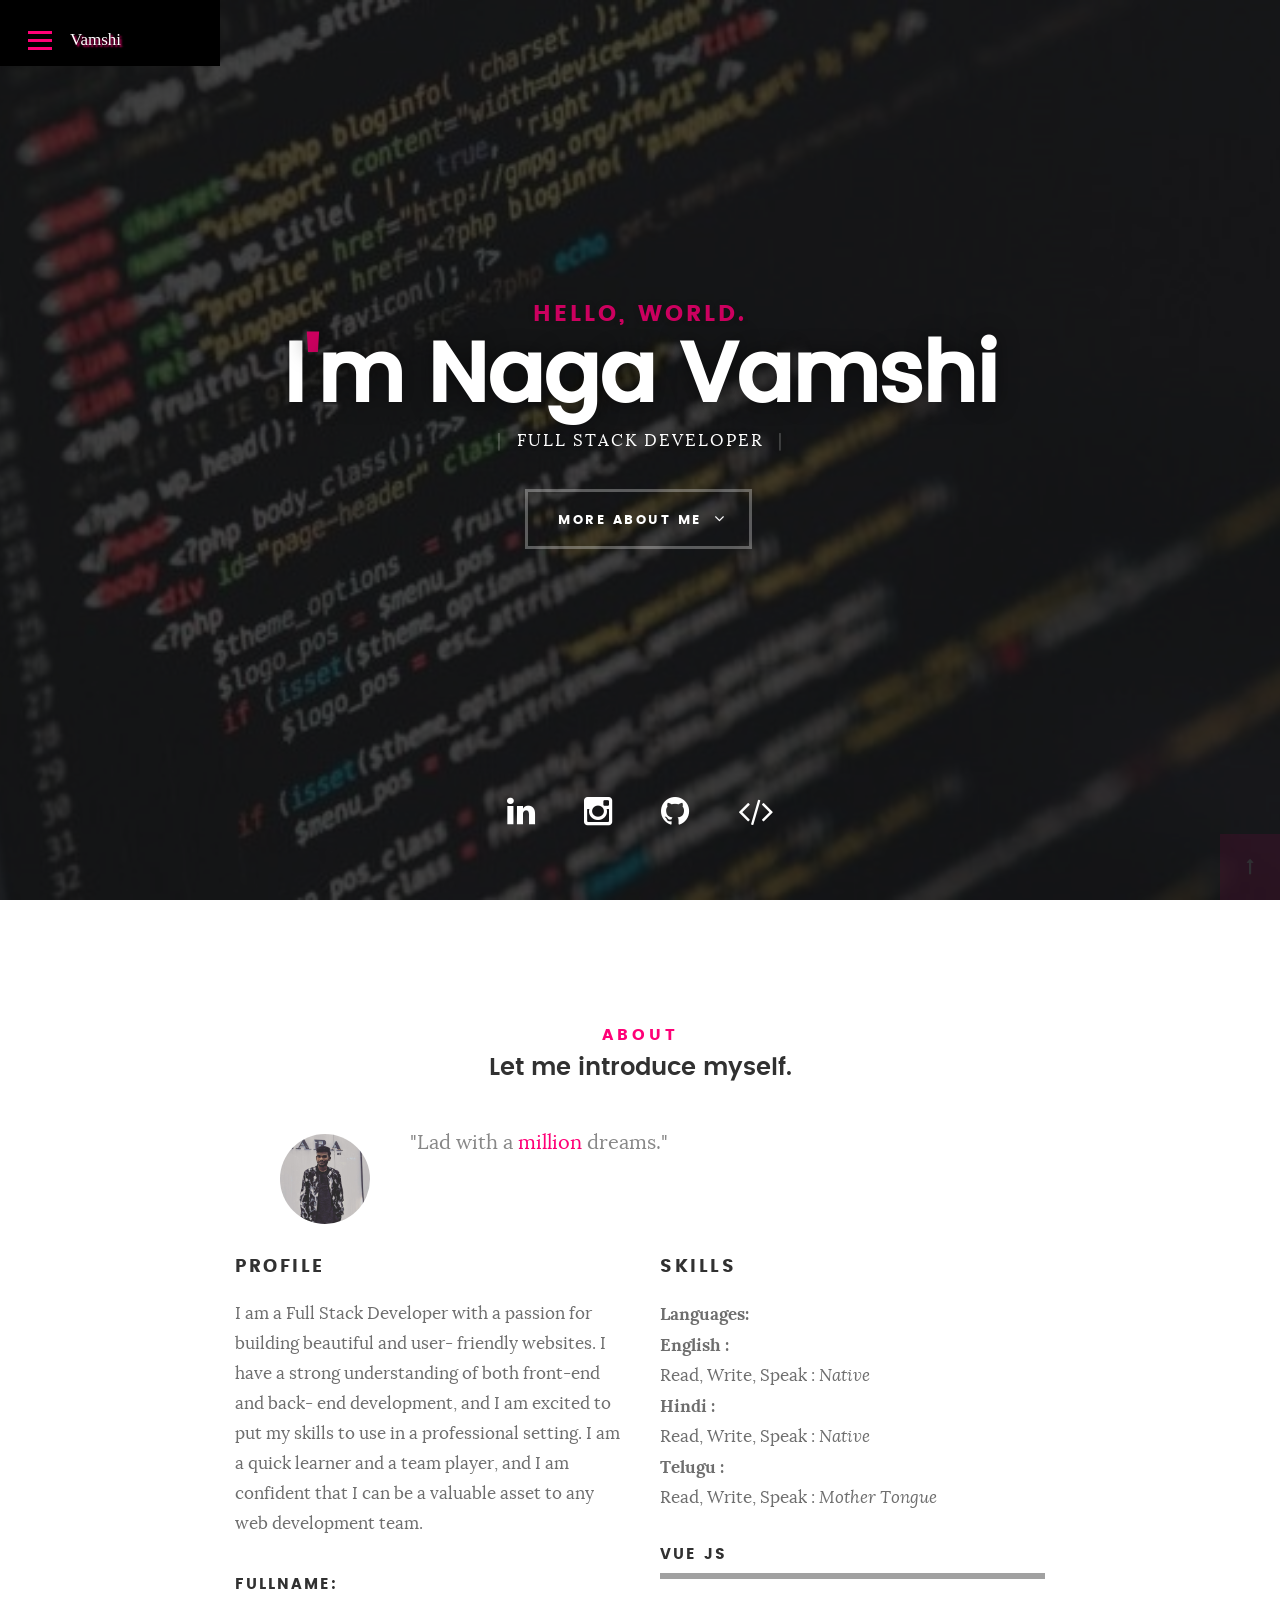
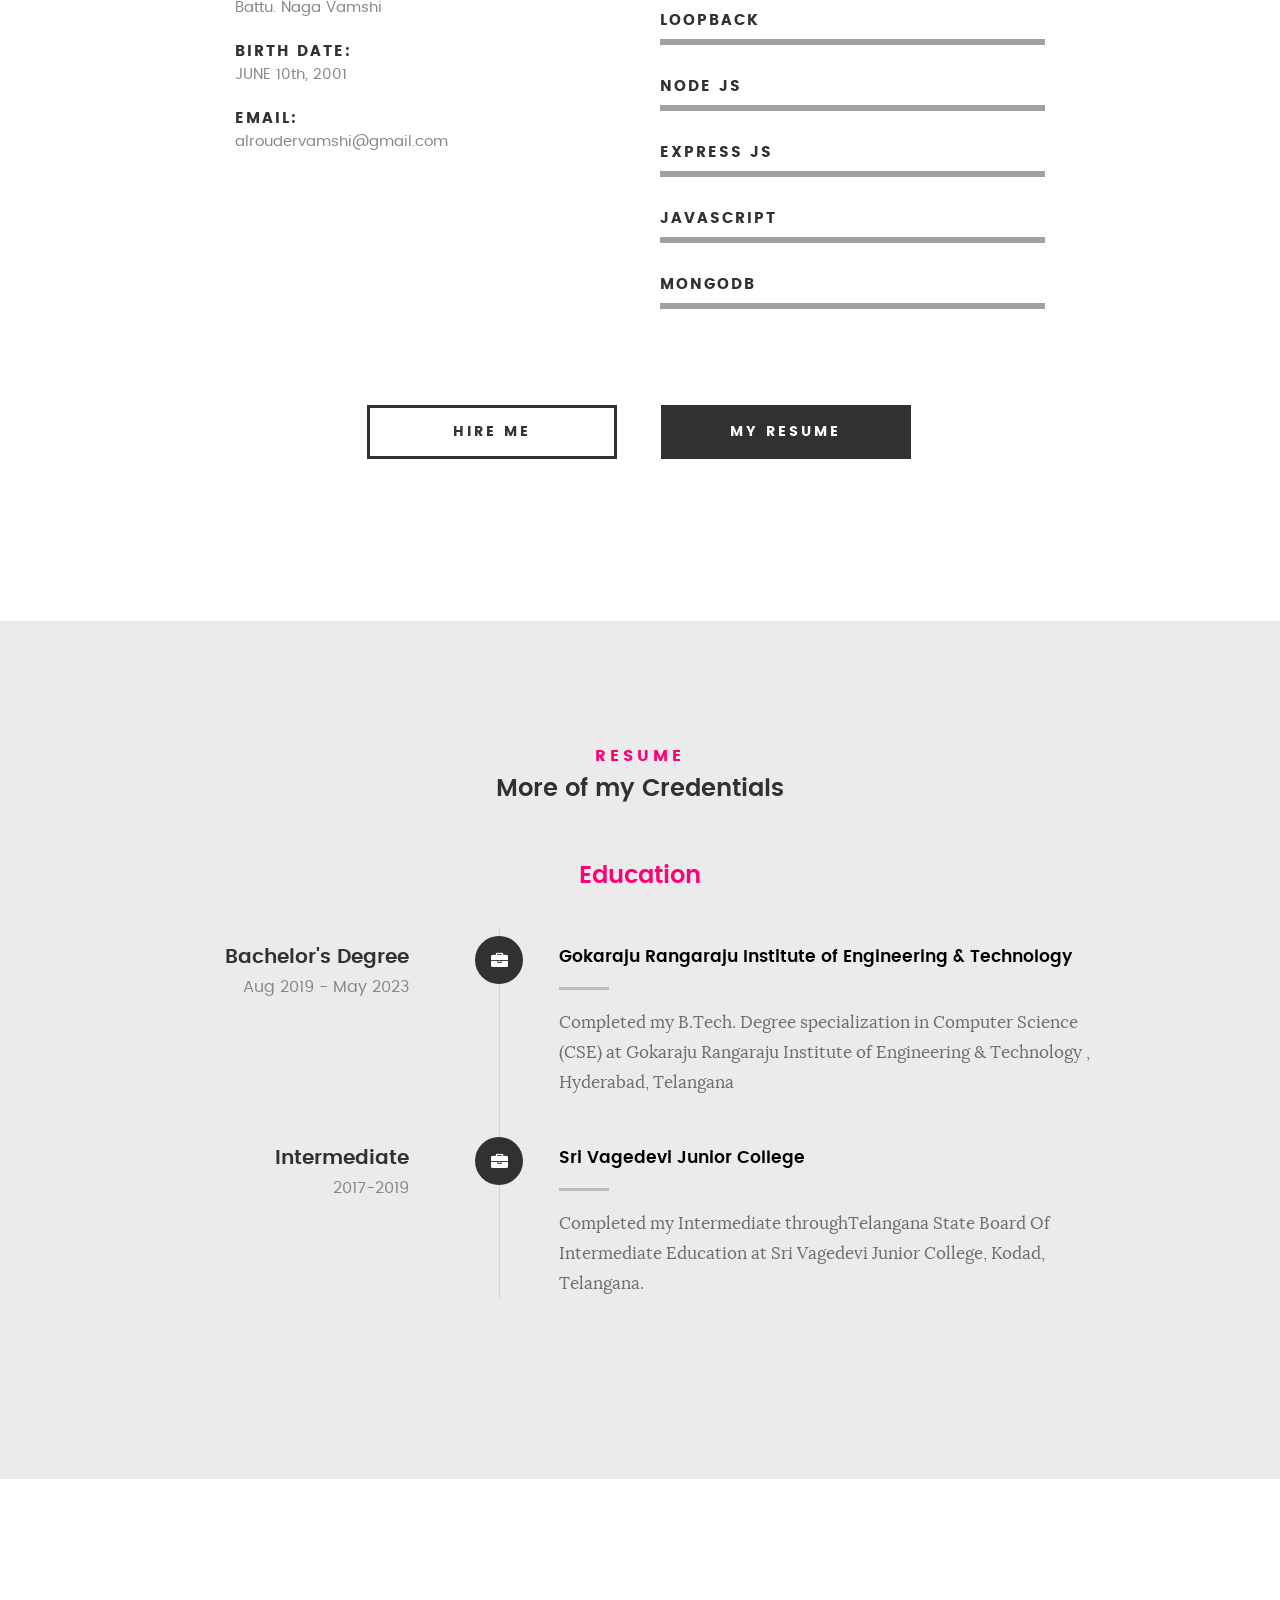
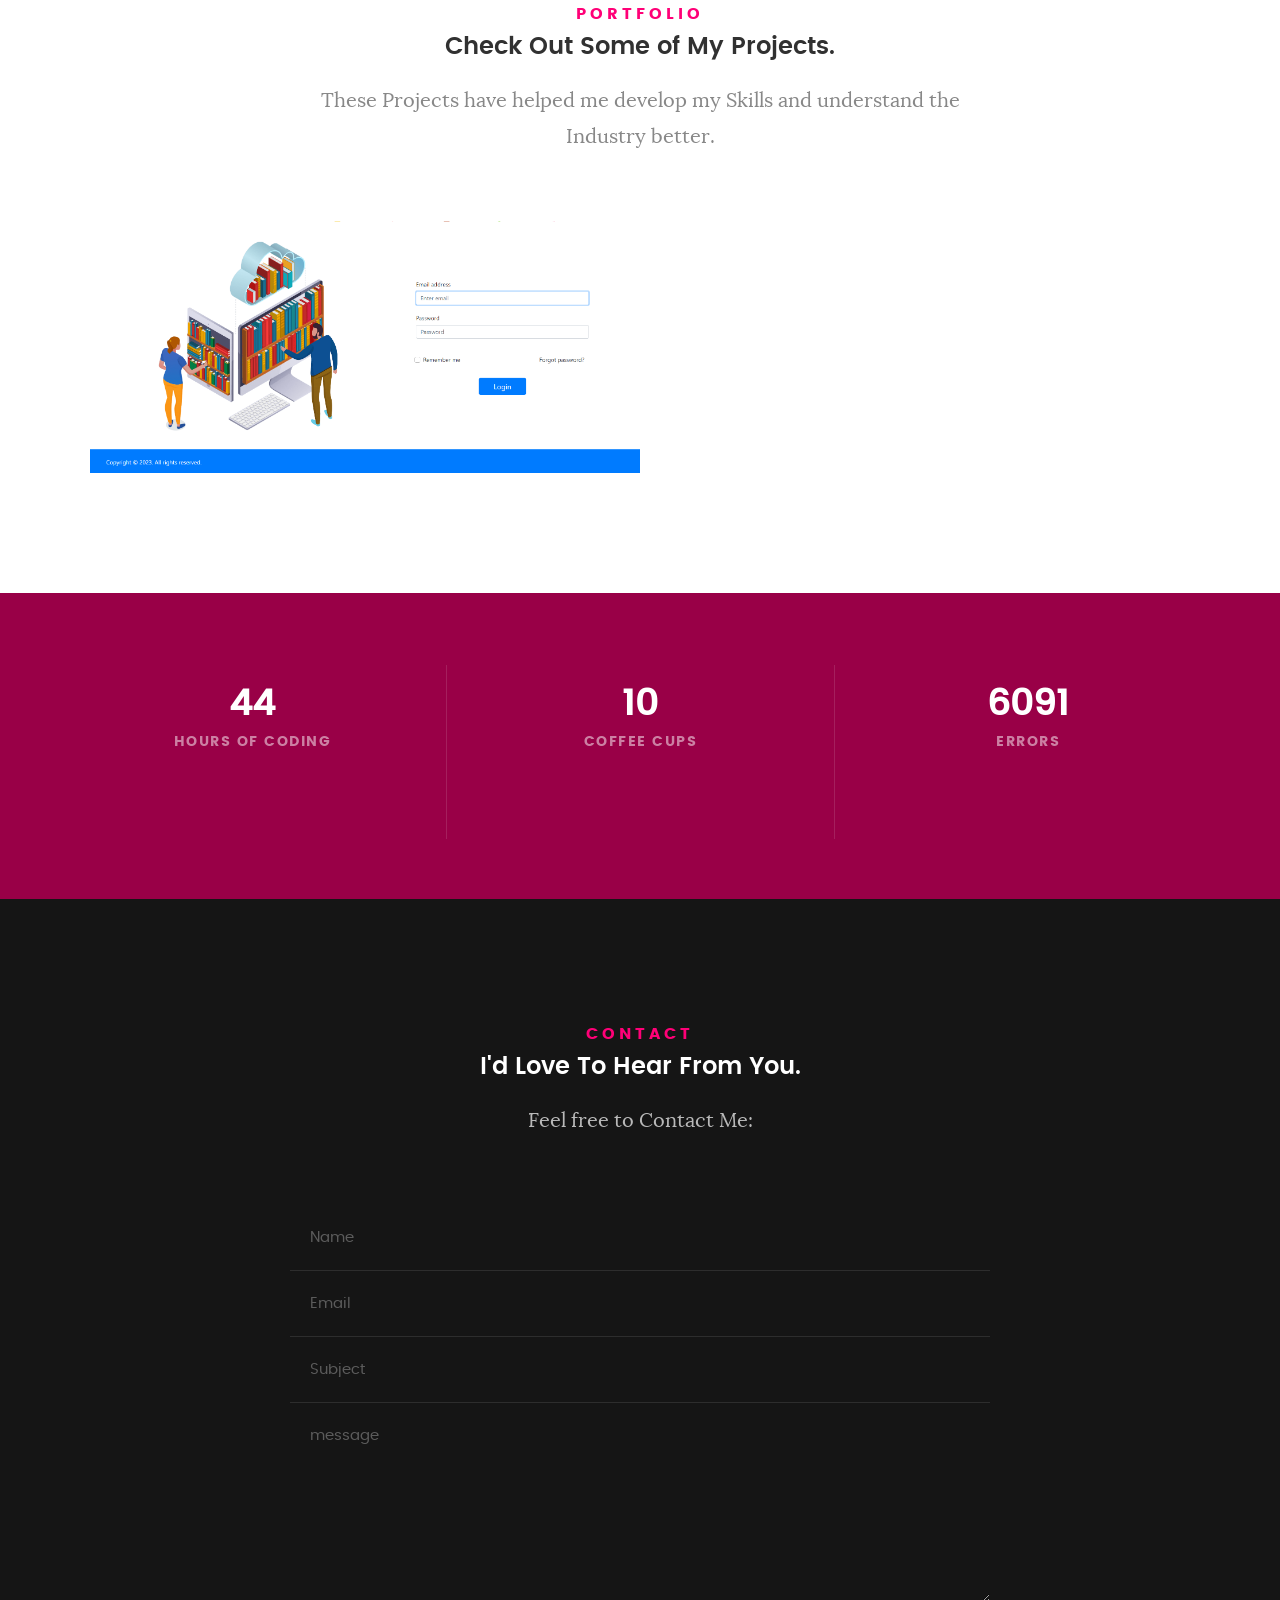
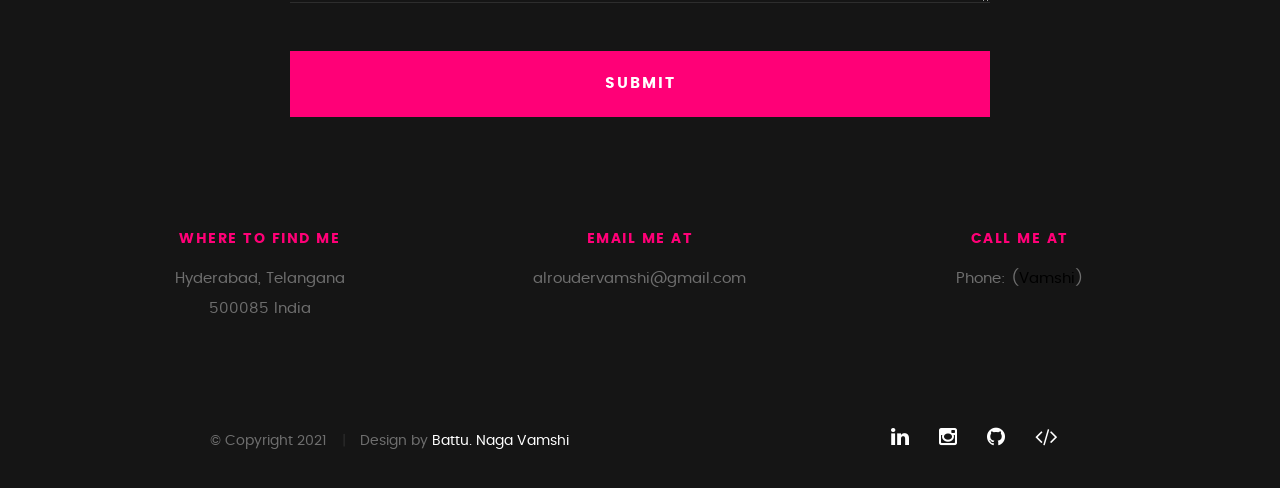
==== index.html @ 9d2646cb "My Profile" ====
<!DOCTYPE html> 
<!--[if IE 8 ]><html class="no-js oldie ie8" lang="en"> <![endif]-->
<!--[if IE 9 ]><html class="no-js oldie ie9" lang="en"> <![endif]-->
<!--[if (gte IE 9)|!(IE)]><!--><html class="no-js" lang="en"> <!--<![endif]-->
<head>
    <!--ADSENSE-->
<!--     <script data-ad-client="ca-pub-1642640364155791" async src="https://pagead2.googlesyndication.com/pagead/js/adsbygoogle.js"></script>
    <meta name="google-site-verification" content="02wm8dMp79FlxOu-QNCovzR5Sdqrn-DnoaZ7fzDLMpg" /> -->
   <!--- basic page needs
   ================================================== -->
   <meta charset="utf-8">
	<title>Naga Vamshi | Portfolio Website | Developer</title>
	<meta name="description" content="Naga Vamshi is a  fulll stack Developer">  
	<meta name="author" content="Battu. Naga Vamshi">

    <meta name="keywords" content="Naga Vamshi, Hyderabad, full stack developer, web developer"/>
    <meta name="subject" content="Naga Vamshi Portfolio">
    <meta name="copyright"content="Naga Vamshi">
    <meta name="language" content="EN">
    <meta name="robots" content="index, follow" />
    <meta name="revised" content="Sunday, 19 May 2024" />
    <meta name="abstract" content="Naga Vamshi">
    <meta name="topic" content="Naga Vamshi portfolio">
    <meta name="summary" content="This is Naga Vamshi's Portfolio Website who is a Full stack Developer">
    <meta name="Classification" content="Business">
    <meta name="author" content="Naga Vamshi, alroudervamshi@gmail.com">
    <meta name="designer" content="Naga Vamshi">
    <meta name="copyright" content="Naga Vamshi">
    <meta name="reply-to" content="alroudervamshi@gmail.com">
    <meta name="owner" content="Naga Vamshi">
    <meta name="url" content="https://NagaVamshi.github.io/Portfolio/">
    <meta name="identifier-URL" content="https://NagaVamshi.github.io/Portfolio/">
    <meta name="directory" content="submission">
    <meta name="category" content="Business | Portfolio">
    <meta name="coverage" content="Worldwide">
    <meta name="distribution" content="Global">
    <meta name="rating" content="General">
    <meta name="revisit-after" content="7 days">
    <meta http-equiv="Expires" content="0">

   <!-- mobile specific metas
   ================================================== -->
	<meta name="viewport" content="width=device-width, initial-scale=1, maximum-scale=1">

 	<!-- CSS
   ================================================== -->
   <link rel="stylesheet" href="css/base.css">  
   <link rel="stylesheet" href="css/main.css">
   <link rel="stylesheet" href="css/vendor.css">     

   <!-- script
   ================================================== -->   
	<script src="js/modernizr.js"></script>
	<script src="js/pace.min.js"></script>

    <!-- Global site tag (gtag.js) - Google Analytics -->
<!--     <script async src="https://www.googletagmanager.com/gtag/js?id=UA-153937526-1"></script> -->
    <script>
        window.dataLayer = window.dataLayer || [];
        function gtag(){dataLayer.push(arguments);}
        gtag('js', new Date());
        gtag('config', 'UA-153937526-1');
    </script>

   <!-- favicons ================================================== -->
	<link rel="icon" type="image/png" href="favicon.png">

</head>

<body id="top">

	<!-- header 
   ================================================== -->
   <header>   	
   	<div class="">

   		<div class="bar">
   			<a class="menu-toggle" href="#"><span>Menu</span></a>

	   		<div class="logo">
		         <a href="index.html"> Vamshi</a>
		      </div>		      

		   	<nav id="main-nav-wrap">
					<ul class="main-navigation">
						<li class="current"><a class="smoothscroll"  href="#intro" title="">Home</a></li>
						<li><a class="smoothscroll"  href="#about" title="">About</a></li>
						<li><a class="smoothscroll"  href="#resume" title="">Resume</a></li>
						<li><a class="smoothscroll"  href="#portfolio" title="">Portfolio</a></li>					
						<li><a class="smoothscroll"  href="#contact" title="">Contact</a></li>	
					</ul>
				</nav>    		
   		</div> <!-- /top-bar --> 
   		
   	</div> <!-- /row --> 		
   </header> <!-- /header -->

	<!-- intro section
   ================================================== -->
   <section id="intro">   

   	<div class="intro-overlay"></div>	

   	<div class="intro-content">
   		<div class="row">

   			<div class="col-twelve">

				   <h5>Hello, World.</h5>
					<h1>I<span style="color: #CC005F;">'</span>m Naga Vamshi<span style="color: #CC005F;"></span></h1>

                    <p class="intro-position">
                        <span>Full Stack Developer</span>
                    </p>
	   			<a class="button stroke smoothscroll" href="#about" title="">More About Me</a>

	   		</div>  
   			
   		</div>   		 		
   	</div> <!-- /intro-content --> 

        <ul class="intro-social">
            <li><a href="https://www.linkedin.com/in/naga-vamshi-battu-ba5304221"><i class="fa fa-linkedin"></i></a></li>
            <li><a href="https://www.instagram.com/allrounder_vamc10/"><i class="fa fa-instagram"></i></a></li>
            <li><a href="https://github.com/Nagavamshi10"><i class="fa fa-github"></i></a></li>
            <li><a href="https://www.codechef.com/users/nagavamshi1006"><i class="fa fa-code"></i></a></li>
        </ul> <!-- /intro-social -->      	

   </section> <!-- /intro -->


   <!-- about section
   ================================================== -->
   <section id="about">

   	<div class="row section-intro">
   		<div class="col-twelve">
   			<h5>About</h5>
   			<h2>Let me introduce myself.</h2>

   			<div class="intro-info">

   				<img src="images/profile-pic.jpg" alt="Naga Vamshi Picture">

   				<p class="lead">"Lad with a <font color="#FF0077">million</font> dreams."</p>
   			</div>   			

   		</div>   		
   	</div> <!-- /section-intro -->

   	<div class="row about-content">

   		<div class="col-six tab-full">

   			<h3>Profile</h3>
                <p>I am a Full Stack Developer with a passion for building beautiful and user- friendly websites. I have a strong understanding of both front-end and back- end development, and I am excited to put my skills to use in a professional setting. I am a quick learner and a team player, and I am confident that I can be a valuable asset to any web development team.</p>

   			<ul class="info-list">
   				<li>
   					<strong>Fullname:</strong>
   					<span>Battu. Naga Vamshi</span>
   				</li>
   				<li>
   					<strong>Birth Date:</strong>
   					<span>JUNE 10th, 2001</span>
   				</li>
                    <li>
                        <strong>Email:</strong>
                        <span>alroudervamshi@gmail.com</span>
                    </li>

   			</ul> <!-- /info-list -->

   		</div>

   		<div class="col-six tab-full">

   			<h3>Skills</h3>
                <p>
                    <strong>Languages:</strong><br />
                    <b>English :</b><br /> Read, Write, Speak : <i>Native</i><br />
                    <b>Hindi :</b><br /> Read, Write, Speak : <i>Native</i><br />
                    <b>Telugu :</b><br /> Read, Write, Speak : <i>Mother Tongue</i><br />
                </p>


                <ul class="skill-bars">
                    <li>
<!--                         <div class="progress percent95"><span>95%</span></div> -->
                        <strong>Vue JS</strong>
                    </li>
                    <li>
<!--                         <div class="progress percent90"><span>90%</span></div> -->
                        <strong>LoopBack</strong>
                    </li>
                    <li>
<!--                         <div class="progress percent85"><span>90%</span></div> -->
                        <strong>Node Js</strong>
                    </li>
                    <li>
<!--                         <div class="progress percent75"><span>75%</span></div> -->
                        <strong>Express JS </strong>
                    </li>
		    <li>
<!--                         <div class="progress percent75"><span>75%</span></div> -->
                        <strong>JavaScript</strong>
                    </li>
					<li>
						<!--                         <div class="progress percent95"><span>95%</span></div> -->
												<strong>MongoDB</strong>
											</li>

                </ul> <!-- /skill-bars -->		

   		</div>

   	</div>

   	<div class="row button-section">
   		<div class="col-twelve">
   			<a href="#contact" title="Hire Me" class="button stroke smoothscroll">Hire Me</a>
   			<a href="RESUME EMPLOYEE.pdf" title="MY Resume" class="button button-primary">MY Resume</a>
   		</div>   		
   	</div>

   </section> <!-- /process-->    


   <!-- resume Section
   ================================================== -->
	<section id="resume" class="grey-section">

		<div class="row section-intro">
   		<div class="col-twelve">

   			<h5>Resume</h5>
            <h2>More of my Credentials</h2>
   		</div>   		
   	</div>

   	<div class="row resume-timeline">

   		<div class="col-twelve resume-header">

   			<h2>Education</h2>

   		</div> <!-- /resume-header -->

   		<div class="col-twelve">

   			<div class="timeline-wrap">

	   			<div class="timeline-block">

	   				<div class="timeline-ico">
	   					<i class="fa fa-briefcase"></i>
	   				</div>

	   				<div class="timeline-header">
	   					<h3>Bachelor's Degree</h3>
	   					<p>Aug 2019 - May 2023</p>
	   				</div>

	   				<div class="timeline-content">
	   					<h4><a href="https://kjsce.somaiya.edu/">Gokaraju Rangaraju Institute of Engineering & Technology</a></h4>
	   					<p>Completed my  B.Tech. Degree specialization in Computer Science (CSE) at Gokaraju Rangaraju Institute of Engineering & Technology , Hyderabad, Telangana</p>
	   				</div>

	   			</div> <!-- /timeline-block -->
                
                
	   			<div class="timeline-block">

	   				<div class="timeline-ico">
	   					<i class="fa fa-briefcase"></i>
	   				</div>

	   				<div class="timeline-header">
	   					<h3>Intermediate</h3>
	   					<p>2017-2019</p>
	   				</div>

	   				<div class="timeline-content">
	   					<h4><a href="https://bit.ly/346hi4s">Sri Vagedevi Junior College</a></h4>
	   					<p>Completed my Intermediate throughTelangana State Board Of Intermediate Education at Sri Vagedevi Junior College, Kodad, Telangana.</p>
	   				</div>

	   			</div> <!-- /timeline-block -->

   			</div> <!-- /timeline-wrap -->   			

   		</div> <!-- /col-twelve -->
   		
   	</div> <!-- /resume-timeline -->
		
	</section> <!-- /features -->


	<!-- Portfolio Section
   ================================================== -->
	<section id="portfolio">

		<div class="row section-intro">
   		<div class="col-twelve">

   			<h5>Portfolio</h5>
   			<h2>Check Out Some of My Projects.</h2>

   			<p class="lead">These Projects have helped me develop my Skills and understand the Industry better.</p>

   		</div>   		
   	</div> <!-- /section-intro--> 

   	<div class="row portfolio-content">

   		<div class="col-twelve">

   			<!-- portfolio-wrapper -->
	         <div id="folio-wrapper" class="block-1-2 block-mob-full stack">

	            <div class="bgrid folio-item">
	               <div class="item-wrap">
	               	<img src="images/portfolio/library.png" alt="Library">
	                  <a href="#modal-02" class="overlay">                  	                 
	                     <div class="folio-item-table">
	                     	<div class="folio-item-cell">
	                     		<h3 class="folio-title">Libaray management</h3>	     					    
                                <span class="folio-types">
                                    library management system
                                </span>		     		
                            </div>  	                      	
	                     </div>                    
	                  </a>
	               </div>
	        	</div>      
                <div id="modal-02" class="popup-modal slider mfp-hide">	

				     	<div class="media">
				     		<img src="images/portfolio/modals/library.png" alt="Snake Game" />
				     	</div>      	

					   <div class="description-box">
					      <h4>library Maanagement system</h4>		      
					      <p>Using Vue.js And LoopBack</p>

					      <div class="categories">Full Stack Development</div>			               
					   </div>

			         <div class="link-box">
			            <a href="https://github.com/Nagavamshi2001/Library">Github</a>
					      <a href="#" class="popup-modal-dismiss">Close</a>
			         </div>		      

                </div> <!-- /modal-02 -->

	         </div> <!-- /portfolio-wrapper --> 

   		</div>  <!-- /twelve -->   

   	</div> <!-- /portfolio-content --> 
		
	</section> <!-- /portfolio --> 
	<section id="stats" class="count-up">

		<div class="row">
			<div class="col-twelve">

				<div class="block-1-3 block-s-1-3 block-tab-1-2 block-mob-full stats-list">

					
					<div class="bgrid stat">

						<div class="icon-part">
							<i class="icon-clock"></i>
						</div>

						<h3 class="stat-count">
							720
						</h3>

						<h5 class="stat-title">
							Hours of Coding
						</h5>

					</div> <!-- /stat -->

					<div class="bgrid stat">

						<div class="icon-part">
							<i class="icon-cup"></i>
						</div>

						<h3 class="stat-count">
							150
						</h3>

						<h5 class="stat-title">
							Coffee Cups
						</h5>

					</div> <!-- /stat -->

					<div class="bgrid stat">

						<div class="icon-part">
							<i class="icon-warning"></i>
						</div>

						<h3 class="stat-count">
							100000
						</h3>

						<h5 class="stat-title">
							Errors
						</h5>

					</div> <!-- /stat -->

				</div> <!-- /stats-list -->

			</div> <!-- /twelve -->
		</div> <!-- /row -->

	</section> <!-- /stats -->

	
   <!-- contact
   ================================================== -->
	<section id="contact">

		<div class="row section-intro">
   		<div class="col-twelve">

   			<h5>Contact</h5>
   			<h2>I'd Love To Hear From You.</h2>

   			<p class="lead">Feel free to Contact Me:</p>

   		</div> 
   	</div> <!-- /section-intro -->

   	<div class="row contact-form">

   		<div class="col-twelve">
            
<!-- form -->
<form name="form" id="contactForm" method="POST" action="https://formspree.io/f/moqgbgln">
      			<fieldset>
                    <div class="form-field">
 				<input name="name" type="text" id="contactName" placeholder="Name" value="" minlength="2" required="">
                    </div>
                    <div class="form-field">
				<input name="_replyto" type="email" id="contactEmail" placeholder="Email" value="" required="">
	                </div>
                    <div class="form-field">
				<input name="_subject" type="text" id="contactSubject" placeholder="Subject" value="">
	                </div>                       
                    <div class="form-field">
	                 	<textarea name="message" id="contactMessage" placeholder="message" rows="10" cols="50" required=""></textarea>
	                </div>                      
                    <div class="form-field">
                        <button class="submitform" name="submit">Submit</button>
                        <div id="submit-loader">
			    <div class="text-loader">Sending...</div>                             
       				  <div class="s-loader">
					<div class="bounce1"></div>
					<div class="bounce2"></div>
					<div class="bounce3"></div>
				    </div>
			</div>
                    </div>

	</fieldset>
</form>

            <!-- contact-warning -->
<div id="message-warning">            	
            </div> 
            <!-- contact-success -->
<div id="message-success">
               <i class="fa fa-check"></i>Your message was sent, thank you!<br>
      		</div> 

         </div> <!-- /col-twelve -->
   		
   	</div> <!-- /contact-form -->

   	<div class="row contact-info">

   		<div class="col-four tab-full">

   			<div class="icon">
   				<i class="icon-pin"></i>
   			</div>

   			<h5>Where to find me</h5>

   			<p>
            Hyderabad, Telangana<br>
            500085 India
            </p>

   		</div>

   		<div class="col-four tab-full collapse">

   			<div class="icon">
   				<i class="icon-mail"></i>
   			</div>

   			<h5>Email Me At</h5>

   			<p>alroudervamshi@gmail.com<br>
			</p>

   		</div>

   		<div class="col-four tab-full">

   			<div class="icon">
   				<i class="icon-phone"></i>
   			</div>

   			<h5>Call Me At</h5>

			<p>Phone:  (<a href="https://t.me/+918688664815">Vamshi</a>)
			</p>
   		</div>
   		
   	</div> <!-- /contact-info -->
		
	</section> <!-- /contact -->


   <!-- footer ================================================== -->

   <footer>
     	<div class="row">

     		<div class="col-six tab-full pull-right social">

                <ul class="footer-social">
                    <li><a href="https://www.linkedin.com/in/naga-vamshi-battu-ba5304221"><i class="fa fa-linkedin"></i></a></li>
            <li><a href="https://www.instagram.com/allrounder_vamc10/"><i class="fa fa-instagram"></i></a></li>
            <li><a href="https://github.com/Nagavamshi10"><i class="fa fa-github"></i></a></li>
            <li><a href="https://www.codechef.com/users/nagavamshi1006"><i class="fa fa-code"></i></a></li>
                </ul> 
	      		
	      </div>

      	<div class="col-six tab-full">
	      	<div class="copyright">
		        	<span>© Copyright 2021 </span> 
		        	<span>Design by <a href="https://www.linkedin.com/in/ali-solanki-2a1227192/">Battu. Naga Vamshi</a></span>	         	
		         </div>		                  
	      	</div>

	      	<div id="go-top">
		         <a class="smoothscroll" title="Back to Top" href="#top"><i class="fa fa-long-arrow-up"></i></a>
		    </div>

      	</div> <!-- /row -->     	
   </footer>  
   
   <div id="preloader"> 
    	<div id="loader"></div>
   </div> 

   <!-- Java Script
   ================================================== --> 
   <script src="js/jquery-2.1.3.min.js"></script>
   <script src="js/plugins.js"></script>
   <script src="js/main.js"></script>

</body>

</html>
---- css/base.css ----
/**
 * =================================================================== 
 *
 *  ------------------------------------------------------------------
 *  TOC:
 *  01. reset
 *  02. basic/base setup styles
 *  03. grid
 *  04. MISC
 *
 * =================================================================== 
 */

/** 
 *
 * ------------------------------------------------------------------- 
 */
html {
	font-family: sans-serif;
	-ms-text-size-adjust: 100%;
	-webkit-text-size-adjust: 100%;
}

body {
	margin: 0;
}

article,
aside,
details,
figcaption,
figure,
footer,
header,
hgroup,
main,
menu,
nav,
section,
summary {
	display: block;
}

audio,
canvas,
progress,
video {
	display: inline-block;
	vertical-align: baseline;
}

audio:not([controls]) {
	display: none;
	height: 0;
}

[hidden],
template {
	display: none;
}

a {
	background: transparent;
}

a:active,
a:hover {
	outline: 0;
}

abbr[title] {
	border-bottom: 1px dotted;
}

b,
strong {
	font-weight: bold;
}

dfn {
	font-style: italic;
}

h1 {
	font-size: 2em;
	margin: 0.67em 0;
}

mark {
	background: #ff0;
	color: #000;
}

small {
	font-size: 80%;
}

sub,
sup {
	font-size: 75%;
	line-height: 0;
	position: relative;
	vertical-align: baseline;
}

sup {
	top: -0.5em;
}

sub {
	bottom: -0.25em;
}

img {
	border: 0;
}

svg:not(:root) {
	overflow: hidden;
}

figure {
	margin: 1em 40px;
}

hr {
	-moz-box-sizing: content-box;
	box-sizing: content-box;
	height: 0;
}

pre {
	overflow: auto;
}

code,
kbd,
pre,
samp {
	font-family: monospace, monospace;
	font-size: 1em;
}

button,
input,
optgroup,
select,
textarea {
	color: inherit;
	font: inherit;
	margin: 0;
}

button {
	overflow: visible;
}

button,
select {
	text-transform: none;
}

button,
html input[type="button"],
input[type="reset"],
input[type="submit"] {
	-webkit-appearance: button;
	cursor: pointer;
}

button[disabled],
html input[disabled] {
	cursor: default;
}

button::-moz-focus-inner,
input::-moz-focus-inner {
	border: 0;
	padding: 0;
}

input {
	line-height: normal;
}

input[type="checkbox"],
input[type="radio"] {
	box-sizing: border-box;
	padding: 0;
}

input[type="number"]::-webkit-inner-spin-button,
input[type="number"]::-webkit-outer-spin-button {
	height: auto;
}

input[type="search"] {
	-webkit-appearance: textfield;
	-moz-box-sizing: content-box;
	-webkit-box-sizing: content-box;
	box-sizing: content-box;
}

input[type="search"]::-webkit-search-cancel-button,
input[type="search"]::-webkit-search-decoration {
	-webkit-appearance: none;
}

fieldset {
	border: 1px solid #c0c0c0;
	margin: 0 2px;
	padding: 0.35em 0.625em 0.75em;
}

legend {
	border: 0;
	padding: 0;
}

textarea {
	overflow: auto;
}

optgroup {
	font-weight: bold;
}

table {
	border-collapse: collapse;
	border-spacing: 0;
}

td,
th {
	padding: 0;
}

/** 
 * ===================================================================
 * 02. basic/base setup styles - (_basic.scss)
 *
 * ------------------------------------------------------------------- 
 */
html {
	font-size: 62.5%;
	box-sizing: border-box;
}

*,
*::before,
*::after {
	box-sizing: inherit;
}

body {
	font-weight: normal;
	line-height: 1;
	text-rendering: optimizeLegibility;
	word-wrap: break-word;
	-webkit-overflow-scrolling: touch;
	-webkit-text-size-adjust: none;
}

body,
input,
button {
	-moz-osx-font-smoothing: grayscale;
	-webkit-font-smoothing: antialiased;
}

/**
 * Media - (_basic.scss)
 * ------------------------------------------------------------------- 
 */
img,
video {
	max-width: 100%;
	height: auto;
}

/**
 * Typography resets - (_basic.scss)
 * ------------------------------------------------------------------- 
 */
div,
dl,
dt,
dd,
ul,
ol,
li,
h1,
h2,
h3,
h4,
h5,
h6,
pre,
form,
p,
blockquote,
th,
td {
	margin: 0;
	padding: 0;
}

h1,
h2,
h3,
h4,
h5,
h6 {
	-webkit-font-variant-ligatures: common-ligatures;
	-moz-font-variant-ligatures: common-ligatures;
	font-variant-ligatures: common-ligatures;
	text-rendering: optimizeLegibility;
}

em,
i {
	font-style: italic;
	line-height: inherit;
}

strong,
b {
	font-weight: bold;
	line-height: inherit;
}

small {
	font-size: 60%;
	line-height: inherit;
}

ol,
ul {
	list-style: none;
}

li {
	display: block;
}

/**
 * links - (_basic.scss)
 * ------------------------------------------------------------------- 
 */
a {
	text-decoration: none;
	line-height: inherit;
}

a img {
	border: none;
}

/**
 * inputs - (_basic.scss)
 * ------------------------------------------------------------------- 
 */
fieldset {
	margin: 0;
	padding: 0;
}

input[type="email"],
input[type="number"],
input[type="search"],
input[type="text"],
input[type="tel"],
input[type="url"],
input[type="password"],
textarea {
	-webkit-appearance: none;
	-moz-appearance: none;
	-ms-appearance: none;
	-o-appearance: none;
	appearance: none;
}

/** 
 * ===================================================================
 * 03. grid - (_grid.scss)
 *
 * ------------------------------------------------------------------- 
 */
.row {
	width: 94%;
	max-width: 1140px;
	margin: 0 auto;
}

.row:before,
.row:after {
	content: "";
	display: table;
}

.row:after {
	clear: both;
}

.row .row {
	width: auto;
	max-width: none;
	margin-left: -20px;
	margin-right: -20px;
}

[class*="col-"],
.bgrid {
	float: left;
}

[class*="col-"] + [class*="col-"].end {
	float: right;
}

[class*="col-"] {
	padding: 0 20px;
}

.col-one {
	width: 8.33333%;
}

.col-two,
.col-1-6 {
	width: 16.66667%;
}

.col-three,
.col-1-4 {
	width: 25%;
}

.col-four,
.col-1-3 {
	width: 33.33333%;
}

.col-five {
	width: 41.66667%;
}

.col-six,
.col-1-2 {
	width: 50%;
}

.col-seven {
	width: 58.33333%;
}

.col-eight,
.col-2-3 {
	width: 66.66667%;
}

.col-nine,
.col-3-4 {
	width: 75%;
}

.col-ten,
.col-5-6 {
	width: 83.33333%;
}

.col-eleven {
	width: 91.66667%;
}

.col-twelve,
.col-full {
	width: 100%;
}

/**
 * small screens - (_grid.scss)
 * --------------------------------------------------------------- 
 */
@media screen and (max-width:1024px) {
	.row .row {
		margin-left: -18px;
		margin-right: -18px;
	}

	[class*="col-"] {
		padding: 0 18px;
	}

}

/**
 * tablets - (_grid.scss)
 * --------------------------------------------------------------- 
 */
@media screen and (max-width:768px) {
	.row {
		width: auto;
		padding-left: 30px;
		padding-right: 30px;
	}

	.row .row {
		padding-left: 0;
		padding-right: 0;
		margin-left: -15px;
		margin-right: -15px;
	}

	[class*="col-"] {
		padding: 0 15px;
	}

	.tab-1-4 {
		width: 25%;
	}

	.tab-1-3 {
		width: 33.33333%;
	}

	.tab-1-2 {
		width: 50%;
	}

	.tab-2-3 {
		width: 66.66667%;
	}

	.tab-3-4 {
		width: 75%;
	}

	.tab-full {
		width: 100%;
	}

}

/**
 * large mobile devices - (_grid.scss)
 * --------------------------------------------------------------- 
 */
@media screen and (max-width:600px) {
	.row {
		padding-left: 25px;
		padding-right: 25px;
	}

	.row .row {
		margin-left: -10px;
		margin-right: -10px;
	}

	[class*="col-"] {
		padding: 0 10px;
	}

	.mob-1-4 {
		width: 25%;
	}

	.mob-1-2 {
		width: 50%;
	}

	.mob-3-4 {
		width: 75%;
	}

	.mob-full {
		width: 100%;
	}

}

/**
 * small mobile devices - (_grid.scss)
 * --------------------------------------------------------------- 
 */
@media screen and (max-width:400px) {
	.row .row {
		padding-left: 0;
		padding-right: 0;
		margin-left: 0;
		margin-right: 0;
	}

	[class*="col-"] {
		width: 100% !important;
		float: none !important;
		clear: both !important;
		margin-left: 0;
		margin-right: 0;
		padding: 0;
	}

	[class*="col-"] + [class*="col-"].end {
		float: none;
	}

}

/** 
 * ===================================================================
 * block grids - (_grid.scss)
 *
 * ------------------------------------------------------------------- 
 */
[class*="block-"]:before,
[class*="block-"]:after {
	content: "";
	display: table;
}

[class*="block-"]:after {
	clear: both;
}

.block-1-6 .bgrid {
	width: 16.66667%;
}

.block-1-4 .bgrid {
	width: 25%;
}

.block-1-3 .bgrid {
	width: 33.33333%;
}

.block-1-2 .bgrid {
	width: 50%;
}

/**
 * Clearing for block grid columns. Allow columns with 
 * different heights to align properly.
 */
.block-1-6 .bgrid:nth-child(6n+1),
.block-1-4 .bgrid:nth-child(4n+1),
.block-1-3 .bgrid:nth-child(3n+1),
.block-1-2 .bgrid:nth-child(2n+1) {
	clear: both;
}

/**
 * small screens - (_grid.scss)
 * --------------------------------------------------------------- 
 */
@media screen and (max-width:1024px) {
	.block-s-1-6 .bgrid {
		width: 16.66667%;
	}

	.block-s-1-4 .bgrid {
		width: 25%;
	}

	.block-s-1-3 .bgrid {
		width: 33.33333%;
	}

	.block-s-1-2 .bgrid {
		width: 50%;
	}

	.block-s-full .bgrid {
		width: 100%;
		clear: both;
	}

	[class*="block-s-"] .bgrid:nth-child(n) {
		clear: none;
	}

	.block-s-1-6 .bgrid:nth-child(6n+1),
	.block-s-1-4 .bgrid:nth-child(4n+1),
	.block-s-1-3 .bgrid:nth-child(3n+1),
	.block-s-1-2 .bgrid:nth-child(2n+1) {
		clear: both;
	}

}

/**
 * tablets - (_grid.scss)
 * --------------------------------------------------------------- 
 */
@media screen and (max-width:768px) {
	.block-tab-1-6 .bgrid {
		width: 16.66667%;
	}

	.block-tab-1-4 .bgrid {
		width: 25%;
	}

	.block-tab-1-3 .bgrid {
		width: 33.33333%;
	}

	.block-tab-1-2 .bgrid {
		width: 50%;
	}

	.block-tab-full .bgrid {
		width: 100%;
		clear: both;
	}

	[class*="block-tab-"] .bgrid:nth-child(n) {
		clear: none;
	}

	.block-tab-1-6 .bgrid:nth-child(6n+1),
	.block-tab-1-4 .bgrid:nth-child(4n+1),
	.block-tab-1-3 .bgrid:nth-child(3n+1),
	.block-tab-1-2 .bgrid:nth-child(2n+1) {
		clear: both;
	}

}

/**
 * large mobile devices - (_grid.scss)
 * --------------------------------------------------------------- 
 */
@media screen and (max-width:600px) {
	.block-mob-1-6 .bgrid {
		width: 16.66667%;
	}

	.block-mob-1-4 .bgrid {
		width: 25%;
	}

	.block-mob-1-3 .bgrid {
		width: 33.33333%;
	}

	.block-mob-1-2 .bgrid {
		width: 50%;
	}

	.block-mob-full .bgrid {
		width: 100%;
		clear: both;
	}

	[class*="block-mob-"] .bgrid:nth-child(n) {
		clear: none;
	}

	.block-mob-1-6 .bgrid:nth-child(6n+1),
	.block-mob-1-4 .bgrid:nth-child(4n+1),
	.block-mob-1-3 .bgrid:nth-child(3n+1),
	.block-mob-1-2 .bgrid:nth-child(2n+1) {
		clear: both;
	}

}

/**
 * stack on small mobile devices - (_grid.scss)
 * --------------------------------------------------------------- 
 */
@media screen and (max-width:400px) {
	.stack .bgrid {
		width: 100% !important;
		float: none !important;
		clear: both !important;
		margin-left: 0;
		margin-right: 0;
	}

}

/** 
 * ===================================================================
 * 04. MISC  - (_grid.scss)
 *
 * ------------------------------------------------------------------- 
 */

/**
 * Clearing - (http://nicolasgallagher.com/micro-clearfix-hack/
 */
.group:before,
.group:after {
	content: "";
	display: table;
}

.group:after {
	clear: both;
}

/**
 * Misc Helper Styles 
 */
.hide {
	display: none;
}

.invisible {
	visibility: hidden;
}

.antialiased {
	-webkit-font-smoothing: antialiased;
	-moz-osx-font-smoothing: grayscale;
}

.remove-bottom {
	margin-bottom: 0;
}

.half-bottom {
	margin-bottom: 1.5rem !important;
}

.add-bottom {
	margin-bottom: 3rem !important;
}

.no-border {
	border: none;
}

.full-width {
	width: 100%;
}

.text-center {
	text-align: center;
}

.text-left {
	text-align: left;
}

.text-right {
	text-align: right;
}

.pull-left {
	float: left;
}

.pull-right {
	float: right;
}

.align-center {
	margin-left: auto;
	margin-right: auto;
	text-align: center;
}

/*# sourceMappingURL=base.css.map */
---- css/main.css ----
/**
 * =================================================================== 
 *  ------------------------------------------------------------------
 *  TOC:
 *  01. webfonts and iconfonts
 *  02. base style overrides
 *  03. typography & general theme styles
 *  04. preloader
 *  05. forms
 *  06. buttons 
 *  07. other components
 *  08. common styles
 *  09. header styles
 *  10. intro
 *  11. about
 *  12. resume
 *  13. portfolio
 *  14. call-to-action section
 *  15. services
 *  16. stats
 *  17. contact
 *  18. footer
 *
 * =================================================================== 
 */


/** 
 * ===================================================================
 * 01. webfonts and iconfonts - (_document-setup.scss)
 *
 * ------------------------------------------------------------------- 
 */
@import url("fonts.css");
@import url("font-awesome/css/font-awesome.min.css");
@import url("micons/micons.css");


/** 
 * ===================================================================
 * 02. base style overrides - (_document-setup.scss)
 *
 * ------------------------------------------------------------------- 
 */
html {
	font-size: 10px;
}

@media only screen and (max-width:1024px) {
	html {
		font-size: 9.411764705882353px;
	}
}
@media only screen and (max-width:768px) {
	html {
		font-size: 10px;
	}
}
@media only screen and (max-width:400px) {
	html {
		font-size: 9.411764705882353px;
	}
}

html, body {
	height: 100%;
}
body {
	background: #151515;
	font-family: "lora-regular", serif;
	font-size: 1.7rem;
	line-height: 3rem;
	color: #6e6e6e;
}

/**
 * links - (_document-setup.scss)
 * -------------------------------------------------------------------
 */
a, a:visited {
	color: #000000;
	-moz-transition: all 0.3s ease-in-out;
	-o-transition: all 0.3s ease-in-out;
	-webkit-transition: all 0.3s ease-in-out;
	-ms-transition: all 0.3s ease-in-out;
	transition: all 0.3s ease-in-out;
}
a:hover, a:focus, a:active {
	color: #FF0077;
	outline: 0;
}

/** 
 * ===================================================================
 * 03. typography & general theme styles - (_document-setup.scss)
 *
 * ------------------------------------------------------------------- 
 */
h1, h2, h3, h4, h5, h6, .h01, .h02, .h03, .h04, .h05, .h06 {
	font-family: "poppins-semibold", sans-serif;
	color: #313131;
	font-style: normal;
	text-rendering: optimizeLegibility;
	margin-bottom: 2.1rem;
}
h3, .h03, h4, .h04 {
	margin-bottom: 1.8rem;
}
h5, .h05, h6, .h06 {
	font-family: "poppins-bold";
	margin-bottom: 1.2rem;
}
h1, .h01 {
	font-size: 3.1rem;
	line-height: 1.355;
	letter-spacing: -.1rem;
}
@media only screen and (max-width:600px) {
	h1, .h01 {
		font-size: 2.6rem;
		letter-spacing: -.07rem;
	}
}
h2, .h02 {
	font-size: 2.4rem;
	line-height: 1.25;
}
h3, .h03 {
	font-size: 2rem;
	line-height: 1.5;
}
h4, .h04 {
	font-size: 1.7rem;
	line-height: 1.765;
}
h5, .h05 {
	font-size: 1.4rem;
	line-height: 1.714;
	text-transform: uppercase;
	letter-spacing: .15rem;
}
h6, .h06 {
	font-size: 1.3rem;
	line-height: 1.846;
	text-transform: uppercase;
	letter-spacing: .15rem;
}
p img {
	margin: 0;
}
p.lead {
	font-family: "lora-regular", serif;
	font-size: 2rem;
	line-height: 1.8;
	color: #888888;
}
@media only screen and (max-width:768px) {
	p.lead {
		font-size: 1.7rem;
	}
}
em, i, strong, b {
	font-size: 1.7rem;
	line-height: 3rem;
	font-style: normal;
	font-weight: normal;
}
em, i {
	font-family: "lora-italic", serif;
}
strong, b {
	font-family: "lora-bold", serif;
}
small {
	font-size: 1.2rem;
	line-height: inherit;
}
blockquote {
	margin: 3rem 0;
	padding-left: 4rem;
	position: relative;
}
blockquote:before {
	content: "\201C";
	font-size: 8rem;
	line-height: 0px;
	margin: 0;
	color: #313131;
	font-family: arial, sans-serif;
	position: absolute;
	top: 3rem;
	left: 0;
}
blockquote p {
	font-family: georgia, serif;
	font-style: italic;
	padding: 0;
	font-size: 1.9rem;
	line-height: 1.737;
}
blockquote cite {
	display: block;
	font-size: 1.3rem;
	font-style: normal;
	line-height: 1.616;
}
blockquote cite:before {
	content: "\2014 \0020";
}
blockquote cite a, blockquote cite a:visited {
	color: #888888;
	border: none;
}
abbr {
	font-family: "poppins-bold", serif;
	font-variant: small-caps;
	text-transform: lowercase;
	letter-spacing: .05rem;
	color: #888888;
}
var, kbd, samp, code, pre {
	font-family: Consolas, "Andale Mono", Courier, "Courier New", monospace;
}
pre {
	padding: 2.4rem 3rem 3rem;
	background: #F1F1F1;
}
code {
	font-size: 1.4rem;
	margin: 0 .2rem;
	padding: .3rem .6rem;
	white-space: nowrap;
	background: #F1F1F1;
	border: 1px solid #E1E1E1;
	border-radius: 3px;
}
pre > code {
	display: block;
	white-space: pre;
	line-height: 2;
	padding: 0;
	margin: 0;
}
pre.prettyprint > code {
	border: none;
}
del {
	text-decoration: line-through;
}
abbr[title], dfn[title] {
	border-bottom: 1px dotted;
	cursor: help;
}
mark {
	background: #FFF49B;
	color: #000;
}
hr {
	border: solid #d2d2d2;
	border-width: 1px 0 0;
	clear: both;
	margin: 2.4rem 0 1.5rem;
	height: 0;
}

/**
 * Lists - (_document-setup.scss)  
 * -------------------------------------------------------------------
 */
ol {
	list-style: decimal;
}
ul {
	list-style: disc;
}
li {
	display: list-item;
}
ol, ul {
	margin-left: 1.7rem;
}
ul li {
	padding-left: .4rem;
}
ul ul, ul ol, ol ol, ol ul {
	margin: .6rem 0 .6rem 1.7rem;
}
ul.disc li {
	display: list-item;
	list-style: none;
	padding: 0 0 0 .8rem;
	position: relative;
}
ul.disc li::before {
	content: "";
	display: inline-block;
	width: 8px;
	height: 8px;
	border-radius: 50%;
	background: #FF0077;
	position: absolute;
	left: -17px;
	top: 11px;
	vertical-align: middle;
}
dt {
	margin: 0;
	color: #FF0077;
}
dd {
	margin: 0 0 0 2rem;
}

/**
 * tables - (_document-setup.scss)  
 * -------------------------------------------------------------------
 */
table {
	border-width: 0;
	width: 100%;
	max-width: 100%;
	font-family: "lora-regular", sans-serif;
}
th, td {
	padding: 1.5rem 3rem;
	text-align: left;
	border-bottom: 1px solid #E8E8E8;
}
th {
	color: #313131;
	font-family: "poppins-bold", sans-serif;
}
td {
	line-height: 1.5;
}
th:first-child, td:first-child {
	padding-left: 0;
}
th:last-child, td:last-child {
	padding-right: 0;
}
.table-responsive {
	overflow-x: auto;
	-webkit-overflow-scrolling: touch;
}

/**
 * Spacing - (_document-setup.scss)  
 * -------------------------------------------------------------------
 */
button, .button {
	margin-bottom: 1.2;
}
fieldset {
	margin-bottom: 1.5rem;
}
input,
textarea,
select,
pre,
blockquote,
figure,
table,
p,
ul,
ol,
dl,
form,
.fluid-video-wrapper,
.ss-custom-select {
	margin-bottom: 3rem;
}

/**
 * floated image - (_document-setup.scss)  
 * -------------------------------------------------------------------
 */
img.pull-right {
	margin: .9rem 0 0 2.4rem;
}
img.pull-left {
	margin: .9rem 2.4rem 0 0;
}

/**
 * block grid paddings - (_document-setup.scss) 
 * -------------------------------------------------------------------
 */
.bgrid {
	padding: 0px 20px;
}
@media only screen and (max-width:1024px) {
	.bgrid {
		padding: 0 18px;
	}
}
@media only screen and (max-width:768px) {
	.bgrid {
		padding: 0 15px;
	}
}
@media only screen and (max-width:600px) {
	.bgrid {
		padding: 0 10px;
	}
}
@media only screen and (max-width:400px) {
	.bgrid {
		padding: 0;
	}
}

/**
 * pace.js styles - minimal  - (_document-setup.scss)
 * -------------------------------------------------------------------
 */
.pace {
	-webkit-pointer-events: none;
	pointer-events: none;
	-webkit-user-select: none;
	-moz-user-select: none;
	user-select: none;
}
.pace-inactive {
	display: none;
}
.pace .pace-progress {
	background: #FF0077;
	position: fixed;
	z-index: 900;
	top: 0;
	right: 100%;
	width: 100%;
	height: 6px;
}

/** 
 * ===================================================================
 * 04. preloader - (_preloader-1.scss)
 *
 * ------------------------------------------------------------------- 
 */
#preloader {
	position: fixed;
	top: 0;
	left: 0;
	right: 0;
	bottom: 0;
	background: #151515;
	z-index: 800;
	height: 100%;
	width: 100%;
}
.no-js #preloader, .oldie #preloader {
	display: none;
}
#loader {
	position: absolute;
	left: 50%;
	top: 50%;
	width: 60px;
	height: 60px;
	margin: -30px 0 0 -30px;
	padding: 0;
}
#loader:before {
	content: "";
	border-top: 11px solid rgba(255, 255, 255, 0.1);
	border-right: 11px solid rgba(255, 255, 255, 0.1);
	border-bottom: 11px solid rgba(255, 255, 255, 0.1);
	border-left: 11px solid #FF0077;
	-webkit-animation: load 1.1s infinite linear;
	animation: load 1.1s infinite linear;
	display: block;
	border-radius: 50%;
	width: 60px;
	height: 60px;
}
@-webkit-keyframes load {
	0% {
		-webkit-transform: rotate(0deg);
		transform: rotate(0deg);
	}
	100% {
		-webkit-transform: rotate(360deg);
		transform: rotate(360deg);
	}
}
@keyframes load {
	0% {
		-webkit-transform: rotate(0deg);
		transform: rotate(0deg);
	}
	100% {
		-webkit-transform: rotate(360deg);
		transform: rotate(360deg);
	}
}

/** 
 * ===================================================================
 * 05. forms - (_forms.scss)
 *
 * ------------------------------------------------------------------- 
 */
fieldset {
	border: none;
}
input[type="email"],
input[type="number"],
input[type="search"],
input[type="text"],
input[type="tel"],
input[type="url"],
input[type="password"],
textarea,
select {
	display: block;
	height: 6rem;
	padding: 1.5rem 0;
	border: 0;
	outline: none;
	vertical-align: middle;
	color: #313131;
	font-family: "poppins-regular", sans-serif;
	font-size: 1.5rem;
	line-height: 3rem;
	max-width: 100%;
	background: transparent;
	border-bottom: 1px solid rgba(0, 0, 0, 0.3);
	-moz-transition: all 0.3s ease-in-out;
	-o-transition: all 0.3s ease-in-out;
	-webkit-transition: all 0.3s ease-in-out;
	-ms-transition: all 0.3s ease-in-out;
	transition: all 0.3s ease-in-out;
}
.ss-custom-select {
	position: relative;
	padding: 0;
}
.ss-custom-select select {
	-webkit-appearance: none;
	-moz-appearance: none;
	-ms-appearance: none;
	-o-appearance: none;
	appearance: none;
	text-indent: 0.01px;
	text-overflow: '';
	margin: 0;
	line-height: 3rem;
	vertical-align: middle;
}
.ss-custom-select select option {
	padding-left: 2rem;
	padding-right: 2rem;
}
.ss-custom-select select::-ms-expand {
	display: none;
}
.ss-custom-select::after {
	content: '\f0d7';
	font-family: 'FontAwesome';
	position: absolute;
	top: 50%;
	right: 1.5rem;
	margin-top: -10px;
	bottom: auto;
	width: 20px;
	height: 20px;
	line-height: 20px;
	font-size: 18px;
	text-align: center;
	pointer-events: none;
	color: #252525;
}

/* IE9 and below */
.oldie .ss-custom-select::after {
	display: none;
}
textarea {
	min-height: 25rem;
}
input[type="email"]:focus,
input[type="number"]:focus,
input[type="search"]:focus,
input[type="text"]:focus,
input[type="tel"]:focus,
input[type="url"]:focus,
input[type="password"]:focus,
textarea:focus,
select:focus {
	color: #cc005f;
	border-bottom: 1px solid #FF0077;
}
label, legend {
	font-family: "poppins-bold", sans-serif;
	font-size: 1.4rem;
	margin-bottom: .6rem;
	color: #3b3b3b;
	display: block;
}
input[type="checkbox"], input[type="radio"] {
	display: inline;
}
label > .label-text {
	display: inline-block;
	margin-left: 1rem;
	font-family: "poppins-regular", sans-serif;
	line-height: inherit;
}
label > input[type="checkbox"], label > input[type="radio"] {
	margin: 0;
	position: relative;
	top: .15rem;
}

/**
 * Style Placeholder Text  
 * -
 */
::-webkit-input-placeholder {
	color: #a1a1a1;
}
:-moz-placeholder {
	color: #a1a1a1;  /* Firefox 18- */
}
::-moz-placeholder {
	color: #a1a1a1;  /* Firefox 19+ */
}
:-ms-input-placeholder {
	color: #a1a1a1;
}
.placeholder {
	color: #a1a1a1 !important;
}

/** 
 * ===================================================================
 * 06. buttons - (_button-essentials.scss)
 *
 * ------------------------------------------------------------------- 
 */
.button,
a.button,
button,
input[type="submit"],
input[type="reset"],
input[type="button"] {
	display: inline-block;
	font-family: "poppins-bold", sans-serif;
	font-size: 1.4rem;
	text-transform: uppercase;
	letter-spacing: .3rem;
	height: 5.4rem;
	line-height: 5.4rem;
	padding: 0 3rem;
	margin: 0 .3rem 1.2rem 0;
	background: #d8d8d8;
	color: #313131;
	text-decoration: none;
	cursor: pointer;
	text-align: center;
	white-space: nowrap;
	border: none;
	-moz-transition: all 0.3s ease-in-out;
	-o-transition: all 0.3s ease-in-out;
	-webkit-transition: all 0.3s ease-in-out;
	-ms-transition: all 0.3s ease-in-out;
	transition: all 0.3s ease-in-out;
}
.button:hover,
a.button:hover,
button:hover,
input[type="submit"]:hover,
input[type="reset"]:hover,
input[type="button"]:hover,
.button:focus,
button:focus,
input[type="submit"]:focus,
input[type="reset"]:focus,
input[type="button"]:focus {
	background: #bebebe;
	color: #000000;
	outline: 0;
}
.button.button-primary,
a.button.button-primary,
button.button-primary,
input[type="submit"].button-primary,
input[type="reset"].button-primary,
input[type="button"].button-primary {
	background: #313131;
	color: #FFFFFF;
}
.button.button-primary:hover,
a.button.button-primary:hover,
button.button-primary:hover,
input[type="submit"].button-primary:hover,
input[type="reset"].button-primary:hover,
input[type="button"].button-primary:hover,
.button.button-primary:focus,
button.button-primary:focus,
input[type="submit"].button-primary:focus,
input[type="reset"].button-primary:focus,
input[type="button"].button-primary:focus {
	background: #1f1f1f;
}
button.full-width, .button.full-width {
	width: 100%;
	margin-right: 0;
}
button.medium, .button.medium {
	height: 5.7rem !important;
	line-height: 5.7rem !important;
	padding: 0 1.8rem !important;
}
button.large, .button.large {
	height: 6rem !important;
	line-height: 6rem !important;
	padding: 0rem 3rem !important;
}
button.stroke, .button.stroke {
	background: transparent !important;
	border: 3px solid #313131;
	line-height: 4.8rem;
}
button.stroke.medium, .button.stroke.medium {
	line-height: 5.1rem !important;
}
button.stroke.large, .button.stroke.large {
	line-height: 5.4rem !important;
}
button.stroke:hover, .button.stroke:hover {
	border: 3px solid #FF0077;
	color: #FF0077;
}
button::-moz-focus-inner, input::-moz-focus-inner {
	border: 0;
	padding: 0;
}


/** 
 * ===================================================================
 * 07. other components - (_others.scss)
 *
 * ------------------------------------------------------------------- 
 */

/**
 * alert box - (_alert-box.scss)
 * -------------------------------------------------------------------
 */
.alert-box {
	padding: 2.1rem 4rem 2.1rem 3rem;
	position: relative;
	margin-bottom: 3rem;
	border-radius: 3px;
	font-family: "poppins-regular", sans-serif;
	font-size: 1.5rem;
}
.alert-box .close {
	position: absolute;
	right: 1.8rem;
	top: 1.8rem;
	cursor: pointer;
}
.ss-error {
	background-color: #ffd1d2;
	color: #e65153;
}
.ss-success {
	background-color: #c8e675;
	color: #758c36;
}
.ss-info {
	background-color: #d7ecfb;
	color: #4a95cc;
}
.ss-notice {
	background-color: #fff099;
	color: #bba31b;
}

/**
 * additional typo styles - (_additional-typo.scss)
 * -------------------------------------------------------------------
 */

/**
 * drop cap 
 */
.drop-cap:first-letter {
	float: left;
	margin: 0;
	padding: 1.5rem .6rem 0 0;
	font-size: 8.4rem;
	font-family: "poppins-bold", sans-serif;
	line-height: 6rem;
	text-indent: 0;
	background: transparent;
	color: #313131;
}

/**
 * line definition style
 */
.lining dt, .lining dd {
	display: inline;
	margin: 0;
}
.lining dt + dt:before, .lining dd + dt:before {
	content: "\A";
	white-space: pre;
}
.lining dd + dd:before {
	content: ", ";
}
.lining dd + dd:before {
	content: ", ";
}
.lining dd:before {
	content: ": ";
	margin-left: -0.2em;
}

/**
 * dictionary definition style
 */
.dictionary-style dt {
	display: inline;
	counter-reset: definitions;
}
.dictionary-style dt + dt:before {
	content: ", ";
	margin-left: -0.2em;
}
.dictionary-style dd {
	display: block;
	counter-increment: definitions;
}
.dictionary-style dd:before {
	content: counter(definitions, decimal) ". ";
}

/** 
 * Pull Quotes
 * -----------
 * markup:
 *
 * <aside class="pull-quote">
 *		<blockquote>
 *			<p></p>
 *		</blockquote>
 *	</aside>
 *
 * --------------------------------------------------------------------- 
 */
.pull-quote {
	position: relative;
	padding: 2.1rem 3rem 2.1rem 0px;
}
.pull-quote:before, .pull-quote:after {
	height: 1em;
	position: absolute;
	font-size: 8rem;
	font-family: Arial, Sans-Serif;
	color: #333;
}
.pull-quote:before {
	content: "\201C";
	top: 33px;
	left: 0;
}
.pull-quote:after {
	content: '\201D';
	bottom: -33px;
	right: 0;
}
.pull-quote blockquote {
	margin: 0;
}
.pull-quote blockquote:before {
	content: none;
}

/** 
 * Stats Tab
 * ---------
 * markup:
 *
 * <ul class="stats-tabs">
 *		<li><a href="#">[value]<em>[name]</em></a></li>
 *	</ul>
 *
 * Extend this object into your markup.
 *
 * ---------------------------------------------------------------------
 */
.stats-tabs {
	padding: 0;
	margin: 3rem 0;
}
.stats-tabs li {
	display: inline-block;
	margin: 0 1.5rem 3rem 0;
	padding: 0 1.5rem 0 0;
	border-right: 1px solid #ccc;
}
.stats-tabs li:last-child {
	margin: 0;
	padding: 0;
	border: none;
}
.stats-tabs li a {
	display: inline-block;
	font-size: 2.5rem;
	font-family: "poppins-bold", sans-serif;
	border: none;
	color: #252525;
}
.stats-tabs li a:hover {
	color: #FF0077;
}
.stats-tabs li a em {
	display: block;
	margin: .6rem 0 0 0;
	font-size: 1.4rem;
	font-family: "poppins-regular", sans-serif;
	color: #888888;
}

/**
 * skillbars - (_skillbars.scss)
 * -------------------------------------------------------------------
 */
.skill-bars {
	list-style: none;
	margin: 6rem 0 3rem;
}
.skill-bars li {
	height: .6rem;
	background: #a1a1a1;
	width: 100%;
	margin-bottom: 6rem;
	padding: 0;
	position: relative;
}
.skill-bars li strong {
	position: absolute;
	left: 0;
	top: -3rem;
	font-family: "poppins-bold", sans-serif;
	color: #313131;
	text-transform: uppercase;
	letter-spacing: .2rem;
	font-size: 1.5rem;
	line-height: 2.4rem;
}
.skill-bars li .progress {
	background: #313131;
	position: relative;
	height: 100%;
}
.skill-bars li .progress span {
	position: absolute;
	right: 0;
	top: -3.6rem;
	display: block;
	font-family: "poppins-regular", sans-serif;
	color: white;
	font-size: 1.1rem;
	line-height: 1;
	background: #313131;
	padding: .6rem .6rem;
	border-radius: 3px;
}
.skill-bars li .progress span::after {
	position: absolute;
	left: 50%;
	bottom: -5px;
	margin-left: -5px;
	border-right: 5px solid transparent;
	border-left: 5px solid transparent;
	border-top: 5px solid #313131;
	content: "";
}

.skill-bars li .percent5   { width: 5%; }
.skill-bars li .percent10  { width: 10%; }
.skill-bars li .percent15  { width: 15%; }
.skill-bars li .percent20  { width: 20%; }
.skill-bars li .percent25  { width: 25%; }
.skill-bars li .percent30  { width: 30%; }
.skill-bars li .percent35  { width: 35%; }
.skill-bars li .percent40  { width: 40%; }
.skill-bars li .percent45  { width: 45%; }
.skill-bars li .percent50  { width: 50%; }
.skill-bars li .percent55  { width: 55%; }
.skill-bars li .percent60  { width: 60%; }
.skill-bars li .percent65  { width: 65%; }
.skill-bars li .percent70  { width: 70%; }
.skill-bars li .percent75  { width: 75%; }
.skill-bars li .percent80  { width: 80%; }
.skill-bars li .percent85  { width: 85%; }
.skill-bars li .percent90  { width: 90%; }
.skill-bars li .percent95  { width: 95%; }
.skill-bars li .percent100 { width: 100%; }


/** 
 * ===================================================================
 * 08. common styles (_layout.scss)
 *
 * ------------------------------------------------------------------- 
 */
.grey-section {
	background: #ebebeb;
}
.grey-section p.lead {
	color: #7d7d7d;
}
.section-intro {
	max-width: 700px;
	margin-left: auto;
	margin-right: auto;
	text-align: center;
	margin-bottom: 3.6rem;
	position: relative;
}
.section-intro h1 {
	font-family: "poppins-semibold", serif;
	font-size: 3.6rem;
	color: #313131;
	line-height: 1.25;
	margin-bottom: 1.2rem;
}
.section-intro h5 {
	color: #FF0077;
	font-size: 1.6rem;
	line-height: 1.875;
	margin-bottom: 0.3rem;
	letter-spacing: .4rem;
}

/**
 * responsive:
 * common styles
 * ------------------------------------------------------------------- 
 */
@media only screen and (max-width:768px) {
	.section-intro {
		max-width: 650px;
	}
	.section-intro h1 {
		font-size: 3rem;
	}
}
@media only screen and (max-width:600px) {
	.section-intro h1 {
		font-size: 2.6rem;
	}
	.section-intro h5 {
		font-size: 1.5rem;
		letter-spacing: .3rem;
	}
}
@media only screen and (max-width:400px) {
	.section-intro h1 {
		font-size: 2.4rem;
	}
}


/** 
 * ===================================================================
 * 09. header styles - (_layout.scss)
 *
 * ------------------------------------------------------------------- 
 */
header {
	position: fixed;
	width: 100%;
	min-height: 66px;
	z-index: 600;
}
header .row {
	position: relative;
	min-height: 66px;
}
header .top-bar {
	/* display:; */
	background: #000000;
	min-width: 220px;
	min-height: 66px;
	position: relative;
	/* left: 90px; */
	top: 0;
	margin-left: 0px;
}
header .logo {
	float: left;
	/* margin-left: 20px; */
	margin-right: 50px;
	margin-top: 25px;
	position: center;
}
header .logo a {
	display: block;
	margin:0px 0px 0px 10px;
	margin-bottom:20px;
	border: none;
	text-shadow:2px 2px 2px #cc005f;
	color: white;
	/* width: 100%; */
	height: 100%;
    position:relative;
    font-family:'Comic Sans MS';
	/* background-size: 113px 30px; */
}
header{
	background-color: black;
	width: 220px;
	height:66px;
	display: inline;
}

/**
 * menu toggle - (_layout.css)
 * ------------------------------------------------------------------- 
 */
.menu-toggle {
	float: left;
	width: 40px;
	height: 40px;
	margin-left: 20px;
	margin-top: 20px;
	display: block;
	position: relative;
}
.menu-toggle span {
	display: block;
	background-color: #FF0077;
	width: 24px;
	height: 3px;
	margin-top: -1.5px;
	font: 0/0 a;
	text-shadow: none;
	color: transparent;
	position: absolute;
	right: 8px;
	top: 50%;
	bottom: auto;
	left: auto;
	-moz-transition: background 0.2s ease-in-out;
	-o-transition: background 0.2s ease-in-out;
	-webkit-transition: background 0.2s ease-in-out;
	-ms-transition: background 0.2s ease-in-out;
	transition: background 0.2s ease-in-out;
}
.menu-toggle span::before, .menu-toggle span::after {
	content: '';
	width: 100%;
	height: 100%;
	background-color: inherit;
	position: absolute;
	left: 0;
	-moz-transition-duration: 0.2s, 0.2s;
	-o-transition-duration: 0.2s, 0.2s;
	-webkit-transition-duration: 0.2s, 0.2s;
	-ms-transition-duration: 0.2s, 0.2s;
	transition-duration: 0.2s, 0.2s;
	-moz-transition-delay: 0.2s, 0s;
	-o-transition-delay: 0.2s, 0s;
	-webkit-transition-delay: 0.2s, 0s;
	-ms-transition-delay: 0.2s, 0s;
	transition-delay: 0.2s, 0s;
}
.menu-toggle span::before {
	top: -8px;
	-moz-transition-property: top, transform;
	-o-transition-property: top, transform;
	-webkit-transition-property: top, transform;
	-ms-transition-property: top, transform;
	transition-property: top, transform;
}
.menu-toggle span::after {
	bottom: -8px;
	-moz-transition-property: bottom, transform;
	-o-transition-property: bottom, transform;
	-webkit-transition-property: bottom, transform;
	-ms-transition-property: bottom, transform;
	transition-property: bottom, transform;
}

/* is clicked */
.menu-toggle.is-clicked span {
	background-color: rgba(255, 0, 119, 0);
}
.menu-toggle.is-clicked span::before, .menu-toggle.is-clicked span::after {
	background-color: #ff0077;
	-moz-transition-delay: 0s, 0.2s;
	-o-transition-delay: 0s, 0.2s;
	-webkit-transition-delay: 0s, 0.2s;
	-ms-transition-delay: 0s, 0.2s;
	transition-delay: 0s, 0.2s;
}
.menu-toggle.is-clicked span::before {
	top: 0;
	-webkit-transform: rotate(45deg);
	-ms-transform: rotate(45deg);
	transform: rotate(45deg);
}
.menu-toggle.is-clicked span::after {
	bottom: 0;
	-webkit-transform: rotate(-45deg);
	-ms-transform: rotate(-45deg);
	transform: rotate(-45deg);
}

/* navigation panel */
#main-nav-wrap {
	display: block;
	width: 100%;
	font-family: "poppins-medium", sans-serif;
	font-size: 1.5rem;
	position: absolute;
	top: 100%;
	left: 0;
}

/* dropdown nav */
.main-navigation {
	background: #000000;
	padding: 24px 30px 42px;
	margin: 0;
	width: 100%;
	height: auto;
	clear: both;
	display: none;
}
.main-navigation > li {
	display: block;
	height: auto;
	text-align: left;
	padding: 0;
}
.main-navigation li a {
	display: block;
	color: #FFFFFF;
	width: auto;
	padding: 15px 0;
	line-height: 16px;
	border: none;
}
.main-navigation li a:hover {
	color: #FF0077;
	padding-left: 1rem;
}
.main-navigation li.current > a {
	background: none;
	color: #FF0077;
}

/**
 * responsive:
 * header styles
 * --------------------------------------------------------------- 
 */
@media only screen and (max-width:1024px) {
	header .top-bar {
		/* left: 60px; */
	}
}
@media only screen and (max-width:768px) {
	header .top-bar {
		/* left: 50px; */
	}
}
@media only screen and (max-width:600px) {
	header .top-bar {
		/* left: 35px; */
	}
}
@media only screen and (max-width:400px) {
	header .top-bar {
		/* left: 25px; */
	}
}


/** 
 * ===================================================================
 * 10. intro - (_layout.scss) 
 *
 * ------------------------------------------------------------------- 
 */
#intro {
	background: #151515 url(../images/bgg.jpeg) no-repeat center bottom;
	-webkit-background-size: cover;
	-moz-background-size: cover;
	background-size: cover;
	background-attachment: fixed;
	width: 100%;
	height: 100%;
	min-height: 720px;
	display: table;
	position: relative;
	text-align: center;
}
.intro-overlay {
	position: absolute;
	top: 0;
	left: 0;
	width: 100%;
	height: 100%;
	background: #111111;
	opacity: .75;
}

.intro-content {
	display: table-cell;
	vertical-align: middle;
	text-align: center;
	-webkit-transform: translateY(-2.1rem);
	-ms-transform: translateY(-2.1rem);
	transform: translateY(-2.1rem);
}
.intro-content h1 {
	color: #FFFFFF;
	font-family: "poppins-medium", sans-serif;
	font-size: 8.4rem;
	line-height: 1.071;
	max-width: 900px;
	margin-top: 0;
	margin-bottom: .6rem;
	margin-left: auto;
	margin-right: auto;
	text-shadow: 0 0 20px rgba(0, 0, 0, 0.5);
}
.intro-content h5 {
	color: #cc005f;
	font-family: "poppins-bold", sans-serif;
	font-size: 2.3rem;
	line-height: 1.565;
	margin-bottom: 0;
	text-transform: uppercase;
	letter-spacing: .3rem;
	text-shadow: 0 0 6px rgba(0, 0, 0, 0.2);
}
.intro-content .intro-position {
	font-family: "lora-regular", serif;
	font-size: 1.7rem;
	line-height: 2.4rem;
	text-transform: uppercase;
	letter-spacing: .2rem;
	color: #FFFFFF;
	text-shadow: 0 0 6px rgba(0, 0, 0, 0.2);
}
.intro-content .intro-position span {
	display: inline-block;
}
.intro-content .intro-position span::after {
	content: "|";
	text-align: center;
	display: inline-block;
	padding: 0 8px 0 14px;
	color: rgba(255, 255, 255, 0.3);
}
.intro-content .intro-position span:first-child::before {
	content: "|";
	text-align: center;
	display: inline-block;
	padding: 0 14px 0 8px;
	color: rgba(255, 255, 255, 0.3);
}
.intro-content .button {
	color: #FFFFFF !important;
	border-color: rgba(255, 255, 255, 0.3);
	height: 6rem !important;
	line-height: 5.4rem !important;
	padding: 0 3.5rem 0 3rem !important;
	margin-top: .6rem;
	font-size: 1.3rem;
	text-transform: uppercase;
	letter-spacing: .25rem;
}
.intro-content .button:hover, .intro-content .button:focus {
	border-color: #cc005f;
}
.intro-content .button::after {
	display: inline-block;
	content: "\f107";
	font-family: fontAwesome;
	font-size: 1.6rem;
	line-height: inherit;
	text-align: center;
	position: relative;
	left: 1.2rem;
}

.intro-social {
	display: block;
	position: absolute;
	width: 100%;
	left: 0;
	bottom: 7.2rem;
	font-size: 3.3rem;
	margin: 0;
	padding: 0;
}
.intro-social li {
	display: inline-block;
	margin: 0 20px;
	padding: 0;
}
.intro-social li a, .intro-social li a:visited {
	color: #FFFFFF;
}
.intro-social li a:hover, .intro-social li a:focus {
	color: #cc005f;
}

/**
 * responsive:
 * Intro
 * --------------------------------------------------------------- 
 */
@media only screen and (max-width:1024px) {
	.intro-content h1 {
		font-size: 7.6rem;
	}
	.intro-social {
		font-size: 3rem;
	}
	.intro-social li {
		margin: 0 15px;
	}
}
@media only screen and (max-width:768px) {
	#intro {
		min-height: 660px;
	}
	.intro-content h1 {
		font-size: 5.2rem;
	}
	.intro-content h5 {
		font-size: 1.8rem;
	}
	.intro-content .intro-position {
		font-size: 1.3rem;
	}
	.intro-social {
		font-size: 2.5rem;
	}
	.intro-social li {
		margin: 0 10px;
	}
}
@media only screen and (max-width:600px) {
	#intro {
		min-height: 600px;
	}
	.intro-content h1 {
		font-size: 4.6rem;
		margin-bottom: .6rem;
	}
	.intro-content h5 {
		font-size: 1.5rem;
		margin-bottom: .3rem;
		letter-spacing: .2rem;
	}
	.intro-content .intro-position {
		font-size: 1.2rem;
	}
	.intro-content .intro-position span {
		padding: 0 .6rem;
	}
	.intro-content .intro-position span::before, .intro-content .intro-position span::after {
		display: none !important;
	}
	.intro-social {
		font-size: 2.4rem;
	}
}


/** 
 * ===================================================================
 * 11. about - (_layout.scss)
 *
 * ------------------------------------------------------------------- 
 */
#about {
	background: #FFFFFF;
	padding-top: 12rem;
	padding-bottom: 15rem;
}
#about .section-intro {
	margin-bottom: 3rem;
}

.intro-info {
	margin-top: 4.2rem;
	margin-right: -30px;
	margin-left: -30px;
}
.intro-info img {
	height: 9rem;
	width: 9rem;
	border-radius: 50%;
	margin: .9rem 0 0 0;
	float: left;
}
.intro-info .lead {
	text-align: left;
	padding-left: 13rem;
}

.about-content {
	position: relative;
	text-align: left;
	max-width: 850px;
	margin-bottom: 3.6rem;
}
.about-content h3 {
	font-family: "poppins-bold", sans-serif;
	font-size: 1.8rem;
	text-transform: uppercase;
	letter-spacing: .25rem;
}
.about-content .info-list {
	list-style: none;
	margin-left: 0;
}
.about-content .info-list li {
	padding: 0 0 1.5rem 0;
	margin-bottom: .6rem;
}
.about-content .info-list li strong {
	font-family: "poppins-bold", sans-serif;
	color: #313131;
	text-transform: uppercase;
	letter-spacing: .2rem;
	font-size: 1.5rem;
	line-height: 3rem;
}
.about-content .info-list li span {
	display: block;
	font-family: "poppins-regular", sans-serif;
	color: #888888;
	font-size: 1.5rem;
	line-height: 1;
}
.about-content .skill-bars {
	margin-top: 6rem;
}

.button-section {
	text-align: center;
}
.button-section .button {
	width: 250px;
}
.button-section [class*="col-"] .button:first-child {
	margin-right: 4rem;
}

/**
 * responsive:
 * about
 * ------------------------------------------------------------------- 
 */
@media only screen and (max-width:1024px) {
	.intro-info {
		margin-right: 0;
		margin-left: 0;
	}
}
@media only screen and (max-width:768px) {
	.intro-info img {
		height: 7.8rem;
		width: 7.8rem;
	}
	.intro-info .lead {
		padding-left: 11rem;
	}
	.about-content h3 {
		text-align: center;
	}
	.about-content .info-list, .about-content .skill-bars {
		margin-bottom: 4.2rem;
	}
	.button-section .button {
		width: 100%;
		margin-bottom: 3rem;
	}
	.button-section [class*="col-"] .button:first-child {
		margin-right: 0;
	}
}
@media only screen and (max-width:600px) {
	.intro-info {
		text-align: center;
		margin-top: 3rem;
	}
	.intro-info img {
		height: 6.6rem;
		width: 6.6rem;
		float: none;
		display: inline-block;
	}
	.intro-info .lead {
		padding-left: 0;
		text-align: center;
	}
}

/** 
 * ===================================================================
 * 12. resume - (_layout.scss)
 *
 * ------------------------------------------------------------------- 
 */
#resume {
	padding-top: 12rem;
	padding-bottom: 12rem;
}

#resume .resume-header {
	text-align: center;
}
#resume .resume-header h2 {
	color: #FF0077;
}

#resume .resume-timeline {
	max-width: 980px;
}
#resume .timeline-wrap {
	position: relative;
	margin-top: 1.5rem;
	margin-bottom: 6rem;
}
#resume .timeline-wrap::before {
	content: "";
	display: block;
	width: 1px;
	height: 100%;
	background: rgba(0, 0, 0, 0.1);
	position: absolute;
	left: 35%;
	top: 0;
}
#resume .timeline-block {
	position: relative;
	padding-top: 1.5rem;
}
#resume .timeline-ico {
	height: 4.8rem;
	width: 4.8rem;
	line-height: 4.8rem;
	background: #313131;
	border-radius: 50%;
	text-align: center;
	color: #FFFFFF;
	position: absolute;
	left: 35%;
	top: .9rem;
	margin-left: -2.4rem;
}
#resume .timeline-ico i {
	position: relative;
	left: .05rem;
	top: .2rem;
}

#resume .timeline-header {
	float: left;
	width: 35%;
	padding-right: 90px;
	text-align: right;
}
#resume .timeline-header h3 {
	margin-bottom: 0;
}
#resume .timeline-header p {
	font-family: "poppins-regular", sans-serif;
	font-size: 1.6rem;
	color: #888888;
}
#resume .timeline-content {
	margin-left: 35%;
	padding-left: 60px;
}
#resume .timeline-content h4 {
	position: relative;
	padding-bottom: 1.8rem;
}
#resume .timeline-content h4::after {
	content: "";
	display: block;
	height: 3px;
	width: 50px;
	background: rgba(0, 0, 0, 0.2);
	position: absolute;
	left: 0;
	bottom: 0;
}

/**
 * responsive:
 * resume
 * ------------------------------------------------------------------- 
 */
@media only screen and (max-width:1024px) {
	#resume .timeline-header {
		padding-right: 50px;
	}
	#resume .timeline-header h3 {
		font-size: 1.8rem;
	}
	#resume .timeline-header p {
		font-size: 1.4rem;
	}
	#resume .timeline-content {
		padding-left: 50px;
	}
}
@media only screen and (max-width:768px) {
	#resume .timeline-wrap::before {
		left: 2.4rem;
	}
	#resume .timeline-ico {
		left: 2.4rem;
	}
	#resume .timeline-header {
		float: none;
		width: auto;
		padding-right: 15px;
		text-align: left;
	}
	#resume .timeline-header h3 {
		font-size: 2rem;
	}
	#resume .timeline-header p {
		font-size: 1.5rem;
		margin-bottom: 1.5rem;
	}
	#resume .timeline-content {
		margin: 0;
	}
	#resume .timeline-content h4 {
		padding-bottom: 0;
		padding-top: 2.1rem;
		margin-bottom: .6rem;
		font-size: 1.7rem;
	}
	#resume .timeline-content h4::after {
		bottom: auto;
		top: 0;
	}
	#resume .timeline-header, #resume .timeline-content {
		padding-left: 7rem;
	}
}
@media only screen and (max-width:480px) {
	#resume .resume-header h2 {
		font-size: 2.2rem;
	}
	#resume .timeline-wrap::before {
		left: 1.8rem;
	}
	#resume .timeline-ico {
		height: 3.6rem;
		width: 3.6rem;
		line-height: 3.6rem;
		left: 1.8rem;
		margin-left: -1.8rem;
		font-size: 1.5rem;
	}
	#resume .timeline-header, #resume .timeline-content {
		padding-left: 5.5rem;
	}
}


/** 
 * ===================================================================
 * 13. portfolio - (_layout.scss)
 *
 * ------------------------------------------------------------------- 
 */
#portfolio {
	background: #FFFFFF;
	padding-top: 12rem;
	padding-bottom: 12rem;
}
#portfolio .folio-item {
	padding: 0;
	position: relative;
	overflow: hidden;
}
#portfolio .folio-item img {
	vertical-align: middle;
	-moz-transition: all 0.5s ease-in-out;
	-o-transition: all 0.5s ease-in-out;
	-webkit-transition: all 0.5s ease-in-out;
	-ms-transition: all 0.5s ease-in-out;
	transition: all 0.5s ease-in-out;
}

#portfolio .overlay {
	position: absolute;
	top: 0;
	left: 0;
	width: 100%;
	height: 100%;
	background: transparent;
	-moz-transition: all 0.5s ease-in-out;
	-o-transition: all 0.5s ease-in-out;
	-webkit-transition: all 0.5s ease-in-out;
	-ms-transition: all 0.5s ease-in-out;
	transition: all 0.5s ease-in-out;
}

#portfolio .folio-item-table {
	display: table;
	width: 100%;
	height: 100%;
}
#portfolio .folio-item-cell {
	display: table-cell;
	vertical-align: middle;
	text-align: center;
	-moz-transition: all 0.5s ease-in-out;
	-o-transition: all 0.5s ease-in-out;
	-webkit-transition: all 0.5s ease-in-out;
	-ms-transition: all 0.5s ease-in-out;
	transition: all 0.5s ease-in-out;
	position: relative;
	left: -100%;
}

#portfolio .folio-title {
	color: #FFFFFF;
	font-size: 3.3rem;
	padding: 0 3rem;
	margin-bottom: 0;
}
#portfolio .folio-types {
	margin: 0;
	padding: 0;
	text-transform: uppercase;
	font-family: "poppins-regular", sans-serif;
	font-size: 1.2rem;
	letter-spacing: .1rem;
	color: rgba(255, 255, 255, 0.6);
}
#portfolio .folio-item:hover .overlay {
	background: rgba(0, 0, 0, 0.8);
}
#portfolio .folio-item:hover .folio-item-cell {
	left: 0;
}
#portfolio .folio-item:hover img {
	-webkit-transform: scale(1.05);
	-ms-transform: scale(1.05);
	transform: scale(1.05);
}

/**
 * responsive:
 * portfolio
 * ------------------------------------------------------------------- 
 */
@media only screen and (max-width:1024px) {
	#portfolio .folio-title {
		font-size: 3.1rem;
	}
}
@media only screen and (max-width:768px) {
	#portfolio .folio-title {
		font-size: 2.5rem;
	}
}
@media only screen and (max-width:400px) {
	#portfolio .folio-title {
		font-size: 2.2rem;
	}
}

/**
 * Popup Modal - (_layout.scss)
 * ------------------------------------------------------------------
 */
.popup-modal {
	max-width: 550px;
	background: #FFFFFF;
	position: relative;
	margin: 0 auto;
}
.popup-modal .media {
	position: relative;
}
.popup-modal img {
	vertical-align: bottom;
}
.popup-modal .description-box {
	padding: 1.8rem 3.6rem 3rem;
}
.popup-modal .description-box h4 {
	font-family: "poppins-bold", sans-serif;
	font-size: 1.5rem;
	line-height: 2.4rem;
	margin-bottom: .6rem;
}
.popup-modal .description-box p {
	font-family: "poppins-regular", sans-serif;
	font-size: 1.4rem;
	line-height: 2.4rem;
	margin-bottom: 12px;
}
.popup-modal .categories {
	font-family: "poppins-bold", sans-serif;
	font-size: 1.1rem;
	line-height: 1.8rem;
	text-transform: uppercase;
	letter-spacing: .1rem;
	display: block;
	text-align: left;
	color: rgba(0, 0, 0, 0.5);
}
.popup-modal .link-box {
	width: 100%;
	overflow: hidden;
	background: #000000;
}
.popup-modal .link-box a {
	font-family: "poppins-bold", sans-serif;
	font-size: 1.2rem;
	line-height: 6rem;
	color: #FFFFFF;
	text-transform: uppercase;
	letter-spacing: 3px;
	cursor: pointer;
	display: block;
	text-align: center;
	float: left;
	width: 50%;
	-moz-transition: all 0.3s ease-in-out;
	-o-transition: all 0.3s ease-in-out;
	-webkit-transition: all 0.3s ease-in-out;
	-ms-transition: all 0.3s ease-in-out;
	transition: all 0.3s ease-in-out;
}
.popup-modal .link-box a:first-child {
	border-right: 1px solid rgba(200, 200, 200, 0.1);
}
.popup-modal .link-box a:hover {
	background: #cc005f;
	border: none;
}
@media only screen and (max-width:600px) {
	.popup-modal {
		width: auto;
		margin: 0 20px;
	}
}

/**
 * transition effect for modal popup - (_layout.scss)
 * ------------------------------------------------------------------ 
 */

/* overlay at start */
.mfp-fade.mfp-bg {
	opacity: 0;
	-moz-transition: all 0.3s ease-in-out;
	-o-transition: all 0.3s ease-in-out;
	-webkit-transition: all 0.3s ease-in-out;
	-ms-transition: all 0.3s ease-in-out;
	transition: all 0.3s ease-in-out;
}

/* overlay animate in */
.mfp-fade.mfp-bg.mfp-ready {
	opacity: .9;
}

/* overlay animate out */
.mfp-fade.mfp-bg.mfp-removing {
	opacity: 0;
}

/* content at start */
.mfp-fade.mfp-wrap .mfp-content {
	opacity: 0;
	-webkit-transform: translateY(-100%);
	-ms-transform: translateY(-100%);
	transform: translateY(-100%);
	-moz-transition: all 0.3s ease-in-out;
	-o-transition: all 0.3s ease-in-out;
	-webkit-transition: all 0.3s ease-in-out;
	-ms-transition: all 0.3s ease-in-out;
	transition: all 0.3s ease-in-out;
}

/* content animate in */
.mfp-fade.mfp-wrap.mfp-ready .mfp-content {
	opacity: 1;
	-webkit-transform: translateY(0);
	-ms-transform: translateY(0);
	transform: translateY(0);
}

/* content animate out */
.mfp-fade.mfp-wrap.mfp-removing .mfp-content {
	opacity: 0;
	-webkit-transform: translateY(-100%);
	-ms-transform: translateY(-100%);
	transform: translateY(-100%);
}

/**
 * section ads - (_layout.scss)
 * ------------------------------------------------------------------- 
 */
.section-ads h2 {
	position: relative;
	padding-bottom: 2.1rem;
}
.section-ads h2::after {
	content: "";
	display: block;
	height: 3px;
	width: 80px;
	background: rgba(0, 0, 0, 0.2);
	position: absolute;
	left: 50%;
	bottom: 0;
	margin-left: -40px;
}
.section-ads h2 a, .section-ads h2 a:visited {
	color: #313131;
}
.section-ads span {
	color: #3F0D39;
}



/** 
 * ===================================================================
 * 15. services - (_layout.scss)
 *
 * ------------------------------------------------------------------- 
 */
#services {
	background: #313131 url(../images/bg.jpg) no-repeat center;
	-webkit-background-size: cover;
	-moz-background-size: cover;
	background-size: cover;
	padding-top: 12rem;
	padding-bottom: 12rem;
	color: white;
	position: relative;
}
#services .overlay {
	position: absolute;
	top: 0;
	left: 0;
	width: 100%;
	height: 100%;
	background: #151515;
	opacity: .9;
}

#services .section-intro {
	margin-bottom: 1.8rem;
}

#services .section-intro h1 {
	color: white;
}
#services .section-intro h5 {
	color: #FF0077;
}
#services .section-intro p {
	color: rgba(255, 255, 255, 0.7);
}
.services-content {
	max-width: 1200px;
}
.services-list {
	margin-top: 1.2rem;
	text-align: center;
}
.services-list .service {
	margin-bottom: 1.2rem;
	padding: 0 30px;
}
.services-list .icon {
	display: inline-block;
	margin-bottom: 2.1rem;
}
.services-list .icon i {
	font-size: 5.4rem;
	color: #FF0077;
}
.services-list h3 {
	color: #FFFFFF;
}
.services-list .desc {
	color: rgba(255, 255, 255, 0.6);
}

/* pagination */
.owl-pagination {
	text-align: center;
	width: 100%;
	margin: .6rem 0 0;
}
.owl-theme .owl-controls .owl-page {
	display: inline-block;
}
.owl-theme .owl-controls .owl-page span {
	display: block;
	width: 1.2rem;
	height: 1.2rem;
	margin: 1.2rem .8rem 0 .8rem;
	border-radius: 50%;
	display: inline-block;
	background: #FFFFFF;
}
.owl-theme .owl-controls .owl-page.active span {
	background: #FF0077;
}


/** 
 * ===================================================================
 * 16. stats - (_layout.scss)
 *
 * ------------------------------------------------------------------- 
 */
#stats {
	background: #990047;
	padding-top: 7.2rem;
	padding-bottom: 6rem;
	text-align: center;
}
#stats .row {
	max-width: 1440px;
}
#stats .stat {
	border-left: 1px solid rgba(255, 255, 255, 0.12);
	min-height: 17.4rem;
}
#stats .stat:first-child {
	border: none;
}
#stats .icon-part i {
	font-size: 4.8rem;
	color: #000000;
}
#stats .stat-count {
	color: #FFFFFF;
	font-size: 3.6rem;
	margin-top: 1.2rem;
	margin-bottom: 0;
	font-family: "poppins-medium", sans-serif;
	color: white;
}
#stats .stat-title {
	color: rgba(255, 255, 255, 0.5);
}

/**
 * responsive:
 * stats
 * -------------------------------------------------------------------
 */
@media only screen and (max-width:1024px) {
	#stats .stat:nth-child(n) {
		border-left: 1px solid rgba(255, 255, 255, 0.12);
		padding-bottom: 1.5rem;
	}
	#stats .stat:nth-child(3n+1) {
		border: none;
	}
}
@media only screen and (max-width:768px) {
	#stats .stat:nth-child(n) {
		border-left: 1px solid rgba(255, 255, 255, 0.12);
	}
	#stats .stat:nth-child(2n+1) {
		border: none;
	}
}
@media only screen and (max-width:600px) {
	#stats .stat:nth-child(n) {
		border: none;
	}
}


/** 
 * ===================================================================
 * 17. contact - (_layout.scss)
 *
 * ------------------------------------------------------------------- 
 */
#contact {
	background: #151515;
	padding-top: 12rem;
	padding-bottom: 7.2rem;
}
#contact .section-intro h2 {
	color: white
}
#contact .section-intro h5 {
	color: #FF0077;
}
#contact .section-intro p {
	color: rgba(255, 255, 255, 0.7);
}

/* contact form */
.contact-form {
	max-width: 740px;
}

.contact-form ::-webkit-input-placeholder {
	color: rgba(255, 255, 255, 0.3);
}
.contact-form :-moz-placeholder {
	color: rgba(255, 255, 255, 0.3);  /* Firefox 18- */
}
.contact-form ::-moz-placeholder {
	color: rgba(255, 255, 255, 0.3);  /* Firefox 19+ */
}
.contact-form :-ms-input-placeholder {
	color: rgba(255, 255, 255, 0.3);
}
.contact-form .placeholder {
	color: rgba(255, 255, 255, 0.3) !important;
}

#contact form {
	margin-top: 0;
	margin-bottom: 3rem;
}
#contact form .form-field {
	position: relative;
}
#contact form .form-field:before, #contact form .form-field:after {
	content: "";
	display: table;
}
#contact form .form-field:after {
	clear: both;
}
#contact form .form-field label {
	font-family: "poppins-bold", sans-serif;
	font-size: 1.1rem;
	line-height: 2.4rem;
	position: absolute;
	bottom: -1.2rem;
	right: .6rem;
	text-transform: uppercase;
	letter-spacing: .1rem;
	padding: 0 2rem;
	margin: 0;
	color: #FFFFFF;
	background: #FF0077;
}
#contact form .form-field label::after {
	position: absolute;
	left: -5px;
	top: 50%;
	margin-top: -6px;
	border-top: 5px solid transparent;
	border-bottom: 5px solid transparent;
	border-right: 5px solid #FF0077;
	content: "";
}
#contact input[type="text"],
#contact input[type="password"],
#contact input[type="email"],
#contact textarea {
	width: 100%;
	color: rgba(255, 255, 255, 0.7);
	margin-bottom: 0;
	border: none;
	border-bottom: 1px solid rgba(255, 255, 255, 0.1);
}
#contact input[type="text"],
#contact input[type="password"],
#contact input[type="email"] {
	height: 6.6rem;
	padding: 1.8rem 2rem;
}
#contact input[type="text"]:focus,
#contact input[type="password"]:focus,
#contact input[type="email"]:focus {
	border-color: #FF0077;
	color: #FFFFFF;
}
#contact textarea {
	min-height: 20rem;
	padding: 1.8rem 2rem;
}
#contact textarea:focus {
	border-color: #FF0077;
	color: #FFFFFF;
}
#contact button.submitform {
	font-size: 1.5rem;
	display: block;
	letter-spacing: .2rem;
	height: 6.6rem;
	line-height: 6.6rem;
	padding: 0 3rem;
	margin-top: 4.8rem;
	width: 100%;
	background: #FF0077;
	color: #FFFFFF;
}
#contact button.submitform:hover, #contact button.submitform:focus {
	background: #cc005f;
}
#message-warning, #message-success {
	display: none;
	background: #0d0d0d;
	border-radius: 3px;
	padding: 3rem;
	margin-bottom: 3.6rem;
	width: 100%;
}
#message-warning {
	color: #fa0003;
}
#message-success {
	color: #FF0077;
}
#message-warning i, #message-success i {
	margin-right: 10px;
}

/* form loader */
#submit-loader {
	display: none;
	position: relative;
	left: 0;
	top: 1.8rem;
	width: 100%;
	text-align: center;
}
#submit-loader .text-loader {
	display: none;
	font-family: "poppins-bold", sans-serif;
	color: #FFFFFF;
	letter-spacing: .3rem;
	text-transform: uppercase;
}
.oldie #submit-loader .s-loader {
	display: none;
}
.oldie #submit-loader .text-loader {
	display: block;
}
.contact-info {
	margin: 4.8rem auto 0;
	font-family: "poppins-regular", sans-serif;
	font-size: 1.5rem;
	text-align: center;
}
.contact-info .collapse {
	padding: 0;
}
.contact-info .icon {
	margin-bottom: 2.1rem;
}
.contact-info .icon i {
	font-size: 4.2rem;
	color: #FFFFFF;
}
.contact-info h5 {
	color: #FF0077;
}

/**
 * loader animation - (_layout.scss)
 * --------------------------------------------------------------- 
 */
.s-loader {
	margin: 1.2rem auto 3rem;
	width: 70px;
	text-align: center;
	-webkit-transform: translateX(0.45rem);
	-ms-transform: translateX(0.45rem);
	transform: translateX(0.45rem);
}
.s-loader > div {
	width: 1rem;
	height: 1rem;
	background-color: #FFFFFF;
	border-radius: 100%;
	display: inline-block;
	margin-right: .9rem;
	-webkit-animation: sk-bouncedelay 1.4s infinite ease-in-out both;
	animation: sk-bouncedelay 1.4s infinite ease-in-out both;
}
.s-loader .bounce1 {
	-webkit-animation-delay: -0.32s;
	animation-delay: -0.32s;
}
.s-loader .bounce2 {
	-webkit-animation-delay: -0.16s;
	animation-delay: -0.16s;
}
@-webkit-keyframes sk-bouncedelay {
	0%, 80%, 100% {
		-webkit-transform: scale(0);
		-ms-transform: scale(0);
		transform: scale(0);
	}
	40% {
		-webkit-transform: scale(1);
		-ms-transform: scale(1);
		transform: scale(1);
	}
}
@keyframes sk-bouncedelay {
	0%, 80%, 100% {
		-webkit-transform: scale(0);
		-ms-transform: scale(0);
		transform: scale(0);
	}
	40% {
		-webkit-transform: scale(1);
		-ms-transform: scale(1);
		transform: scale(1);
	}
}


/** 
 * ===================================================================
 * 18. footer - (_layout.scss)
 *
 * ------------------------------------------------------------------- 
 */
footer {
	padding-bottom: 3rem;
	font-size: 1.4rem;
	font-family: "poppins-regular", sans-serif;
}
footer a, footer a:visited {
	color: #FFFFFF;
}
footer a:hover, footer a:focus {
	color: #FF0077;
}
footer .row {
	max-width: 900px;
}
footer .social {
	text-align: right;
}
footer .footer-social {
	display: inline-block;
	font-size: 2.1rem;
	margin: 0;
	padding: 0;
	position: relative;
	top: -.3rem;
}
footer .footer-social li {
	display: inline-block;
	margin: 0 12px;
	padding: 0;
}
footer .footer-social li a {
	color: #FFFFFF;
}
footer .copyright span {
	display: inline-block;
}
footer .copyright span::after {
	content: "|";
	display: inline-block;
	padding: 0 1rem 0 1.2rem;
	color: rgba(255, 255, 255, 0.1);
}
footer .copyright span:last-child::after {
	display: none;
}

/**
 * responsive:
 * footer
 * -------------------------------------------------------------------
 */
@media only screen and (max-width:768px) {
	footer {
		text-align: center;
	}
	footer .social {
		display: block;
		width: 100%;
		text-align: center;
		margin-bottom: 1.5rem;
	}
	footer .copyright span {
		display: block;
	}
	footer .copyright span::after {
		display: none;
	}
}

/**
 * go to top - (_layout.scss)
 * ------------------------------------------------------------------- 
 */
#go-top {
	position: fixed;
	bottom: 0;
	right: 0;
	z-index: 600;
	display: none;
}
#go-top a {
	text-decoration: none;
	border: 0 none;
	display: block;
	height: 6.6rem;
	width: 6rem;
	line-height: 6.6rem;
	text-align: center;
	background: #cc005f;
	color: #FFFFFF;
	text-align: center;
	text-transform: uppercase;
	-moz-transition: all 0.3s ease-in-out;
	-o-transition: all 0.3s ease-in-out;
	-webkit-transition: all 0.3s ease-in-out;
	-ms-transition: all 0.3s ease-in-out;
	transition: all 0.3s ease-in-out;
}
#go-top a i {
	font-size: 1.6rem;
	line-height: inherit;
}
#go-top a:hover {
	background: #000000;
}

/*# sourceMappingURL=main.css.map */
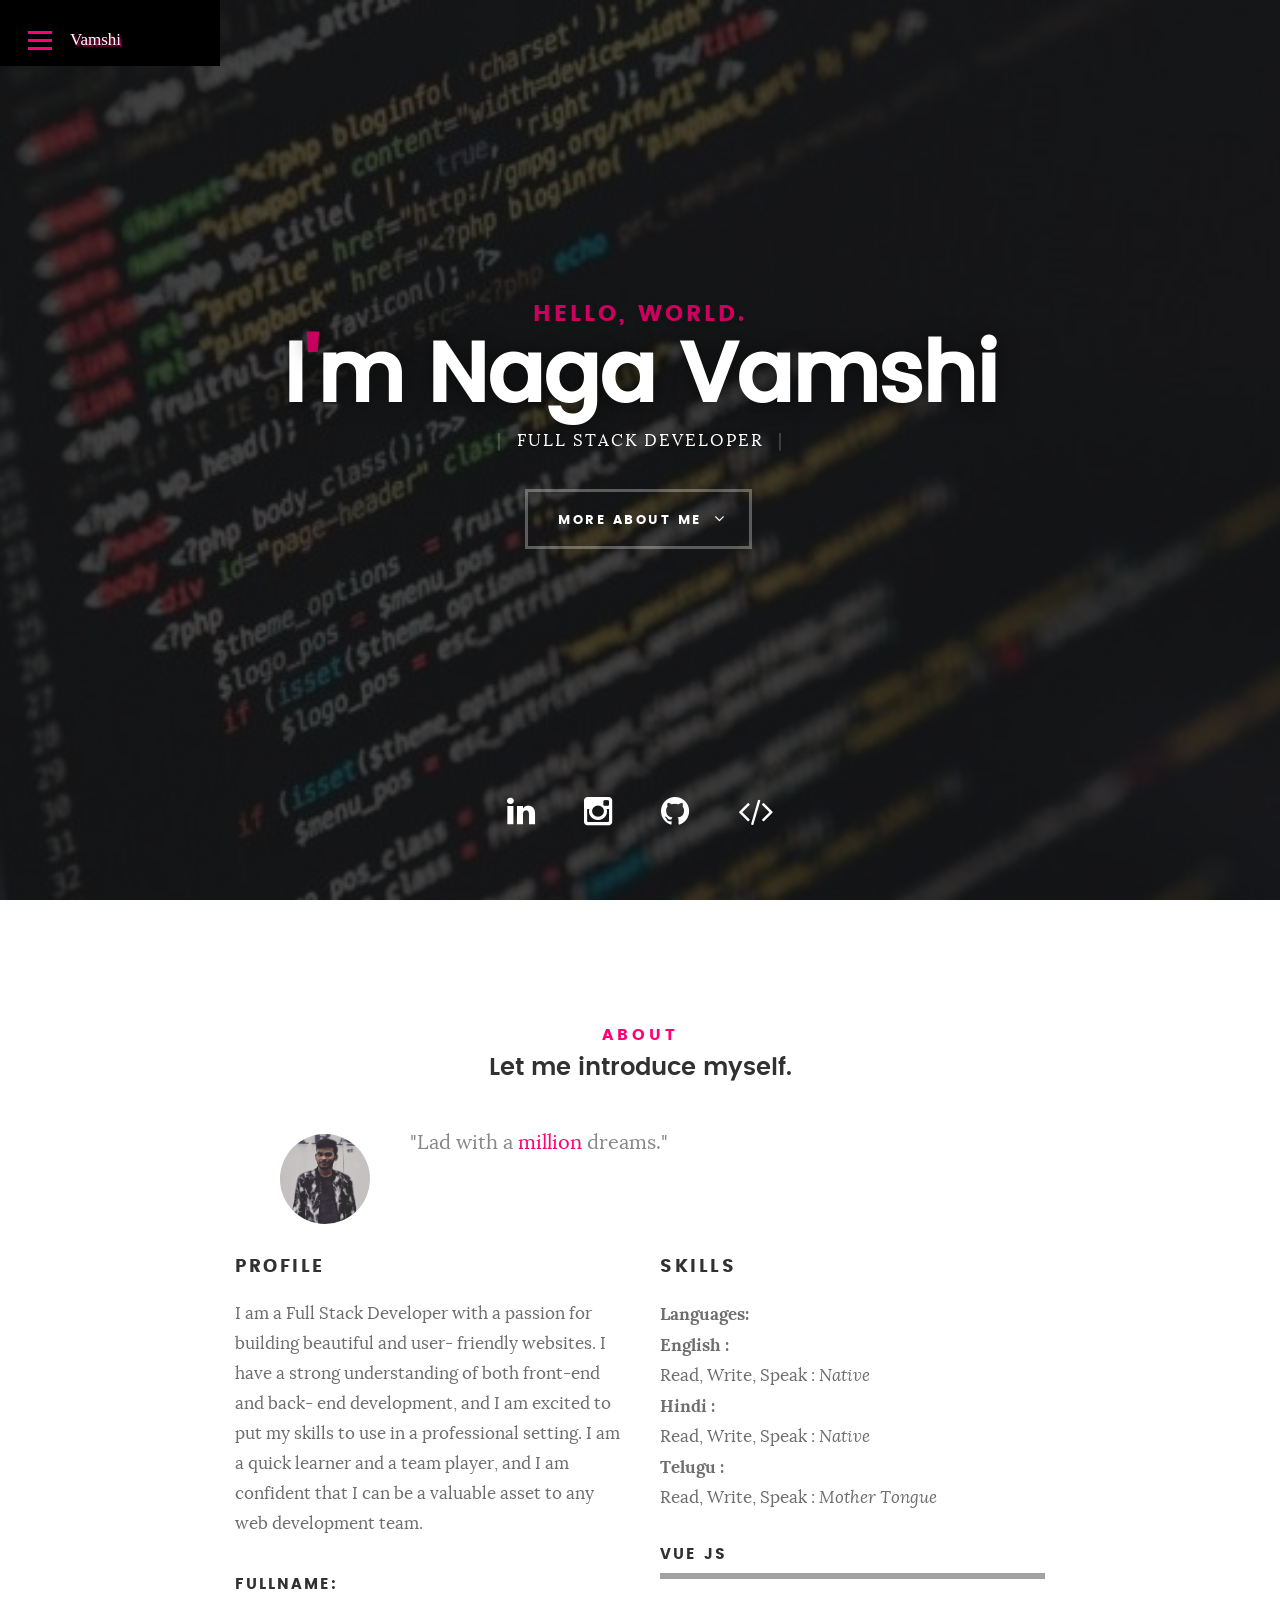
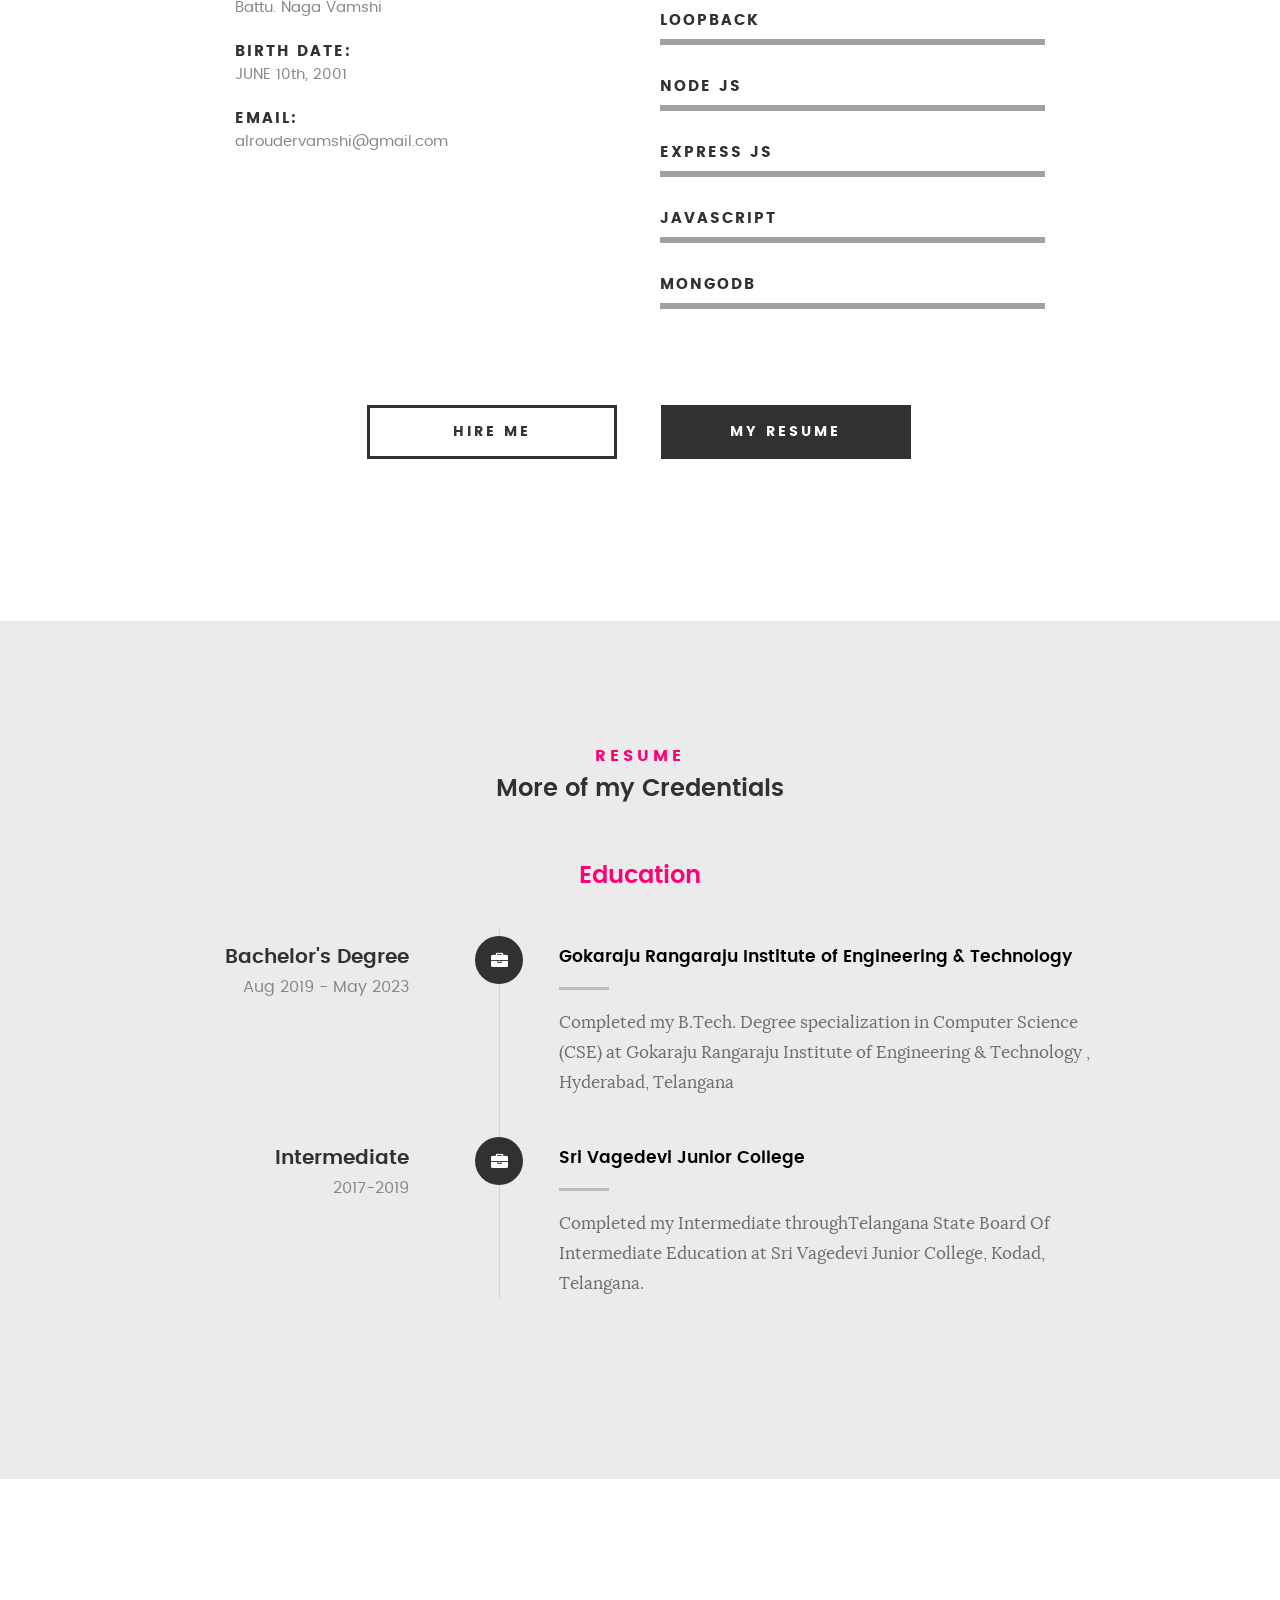
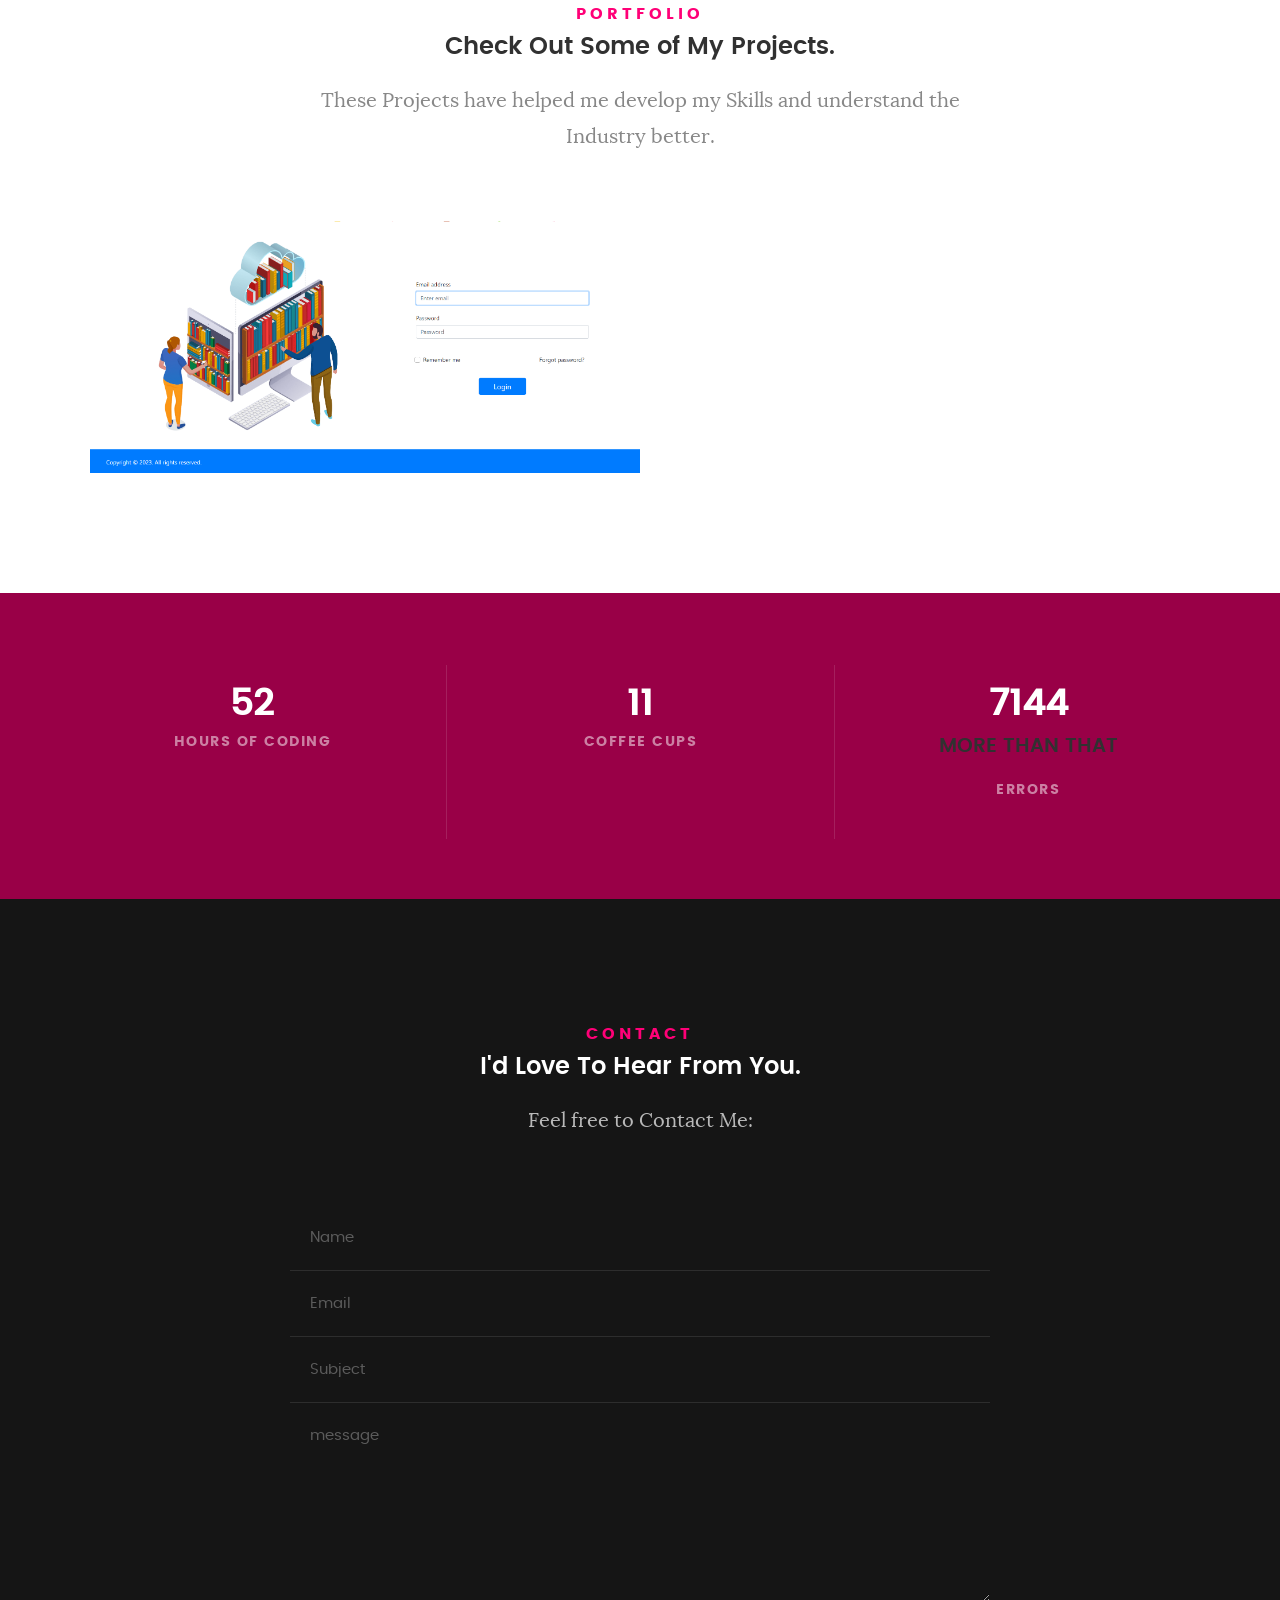
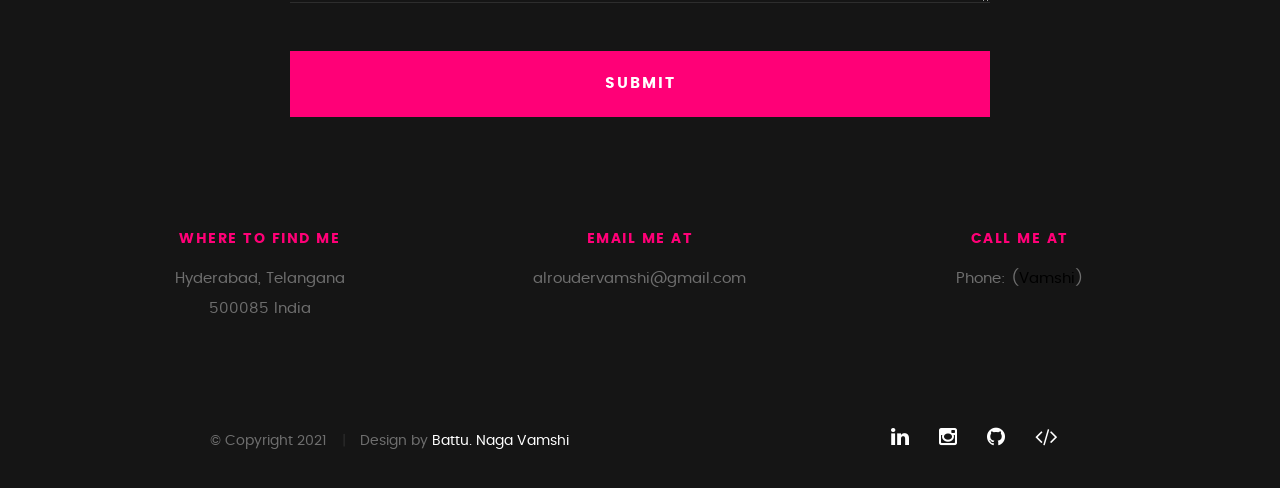
==== commit 56e1dbbc: "change profile pic" ====
--- a/index.html
+++ b/index.html
@@ -28,8 +28,8 @@
     <meta name="copyright" content="Naga Vamshi">
     <meta name="reply-to" content="alroudervamshi@gmail.com">
     <meta name="owner" content="Naga Vamshi">
-    <meta name="url" content="https://NagaVamshi.github.io/Portfolio/">
-    <meta name="identifier-URL" content="https://NagaVamshi.github.io/Portfolio/">
+    <meta name="url" content="https://nagavamshi2001.github.io/profile/">
+    <meta name="identifier-URL" content="https://nagavamshi2001.github.io/profile/">
     <meta name="directory" content="submission">
     <meta name="category" content="Business | Portfolio">
     <meta name="coverage" content="Worldwide">
@@ -409,7 +409,7 @@
 						<h3 class="stat-count">
 							100000
 						</h3>
-
+						<h3> MORE THAN THAT </h3>
 						<h5 class="stat-title">
 							Errors
 						</h5>
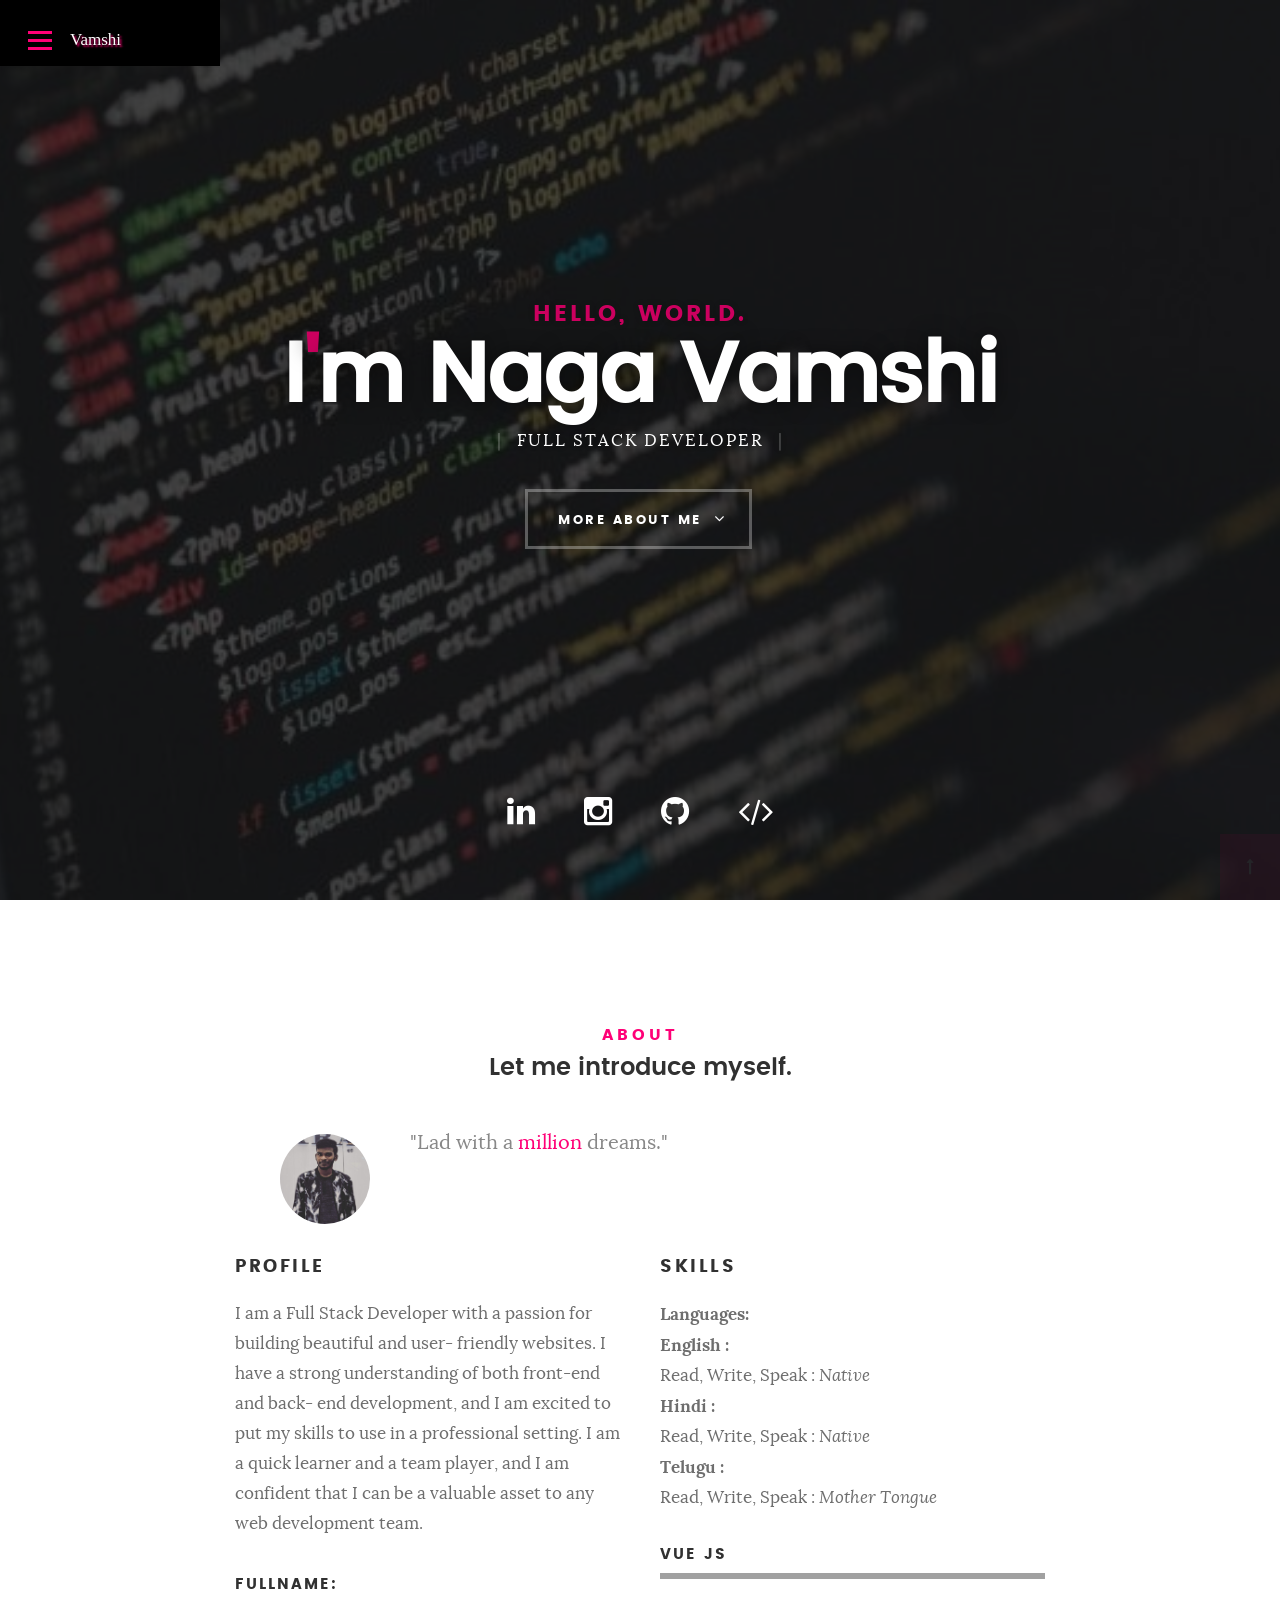
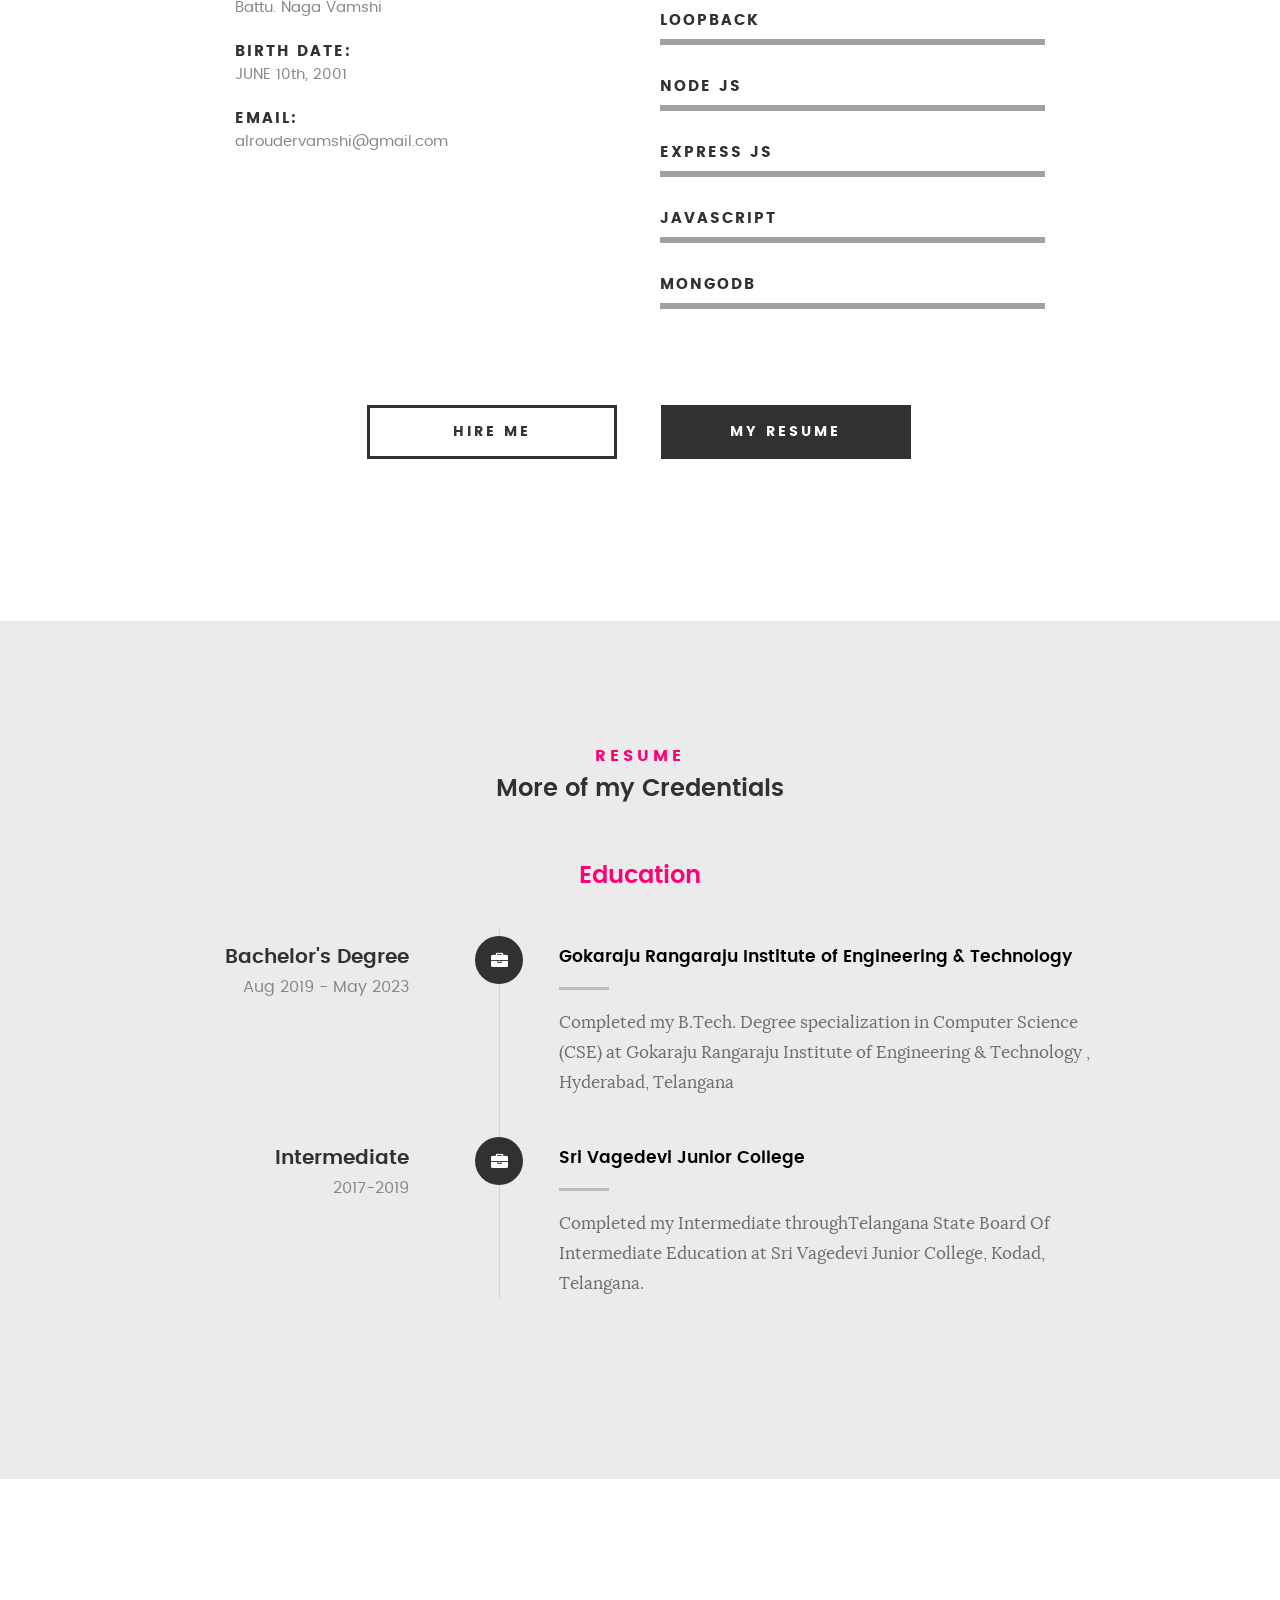
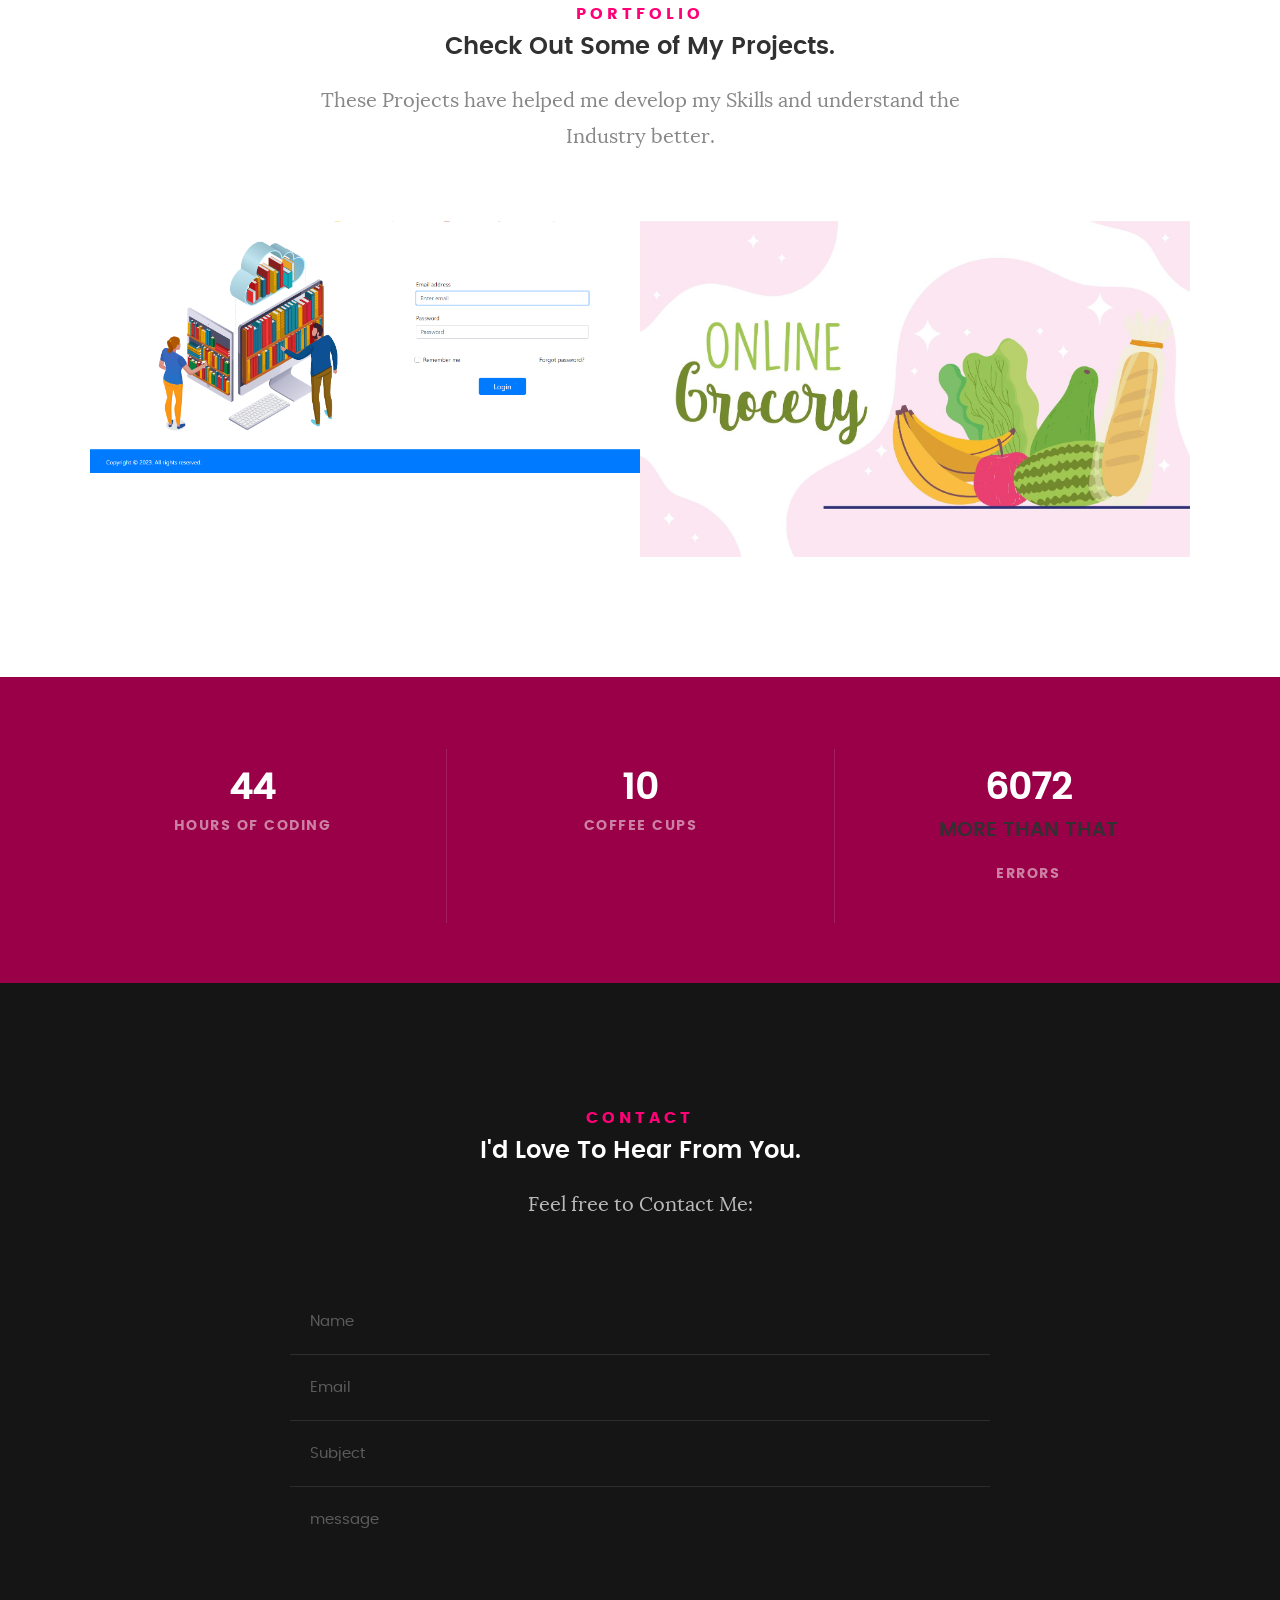
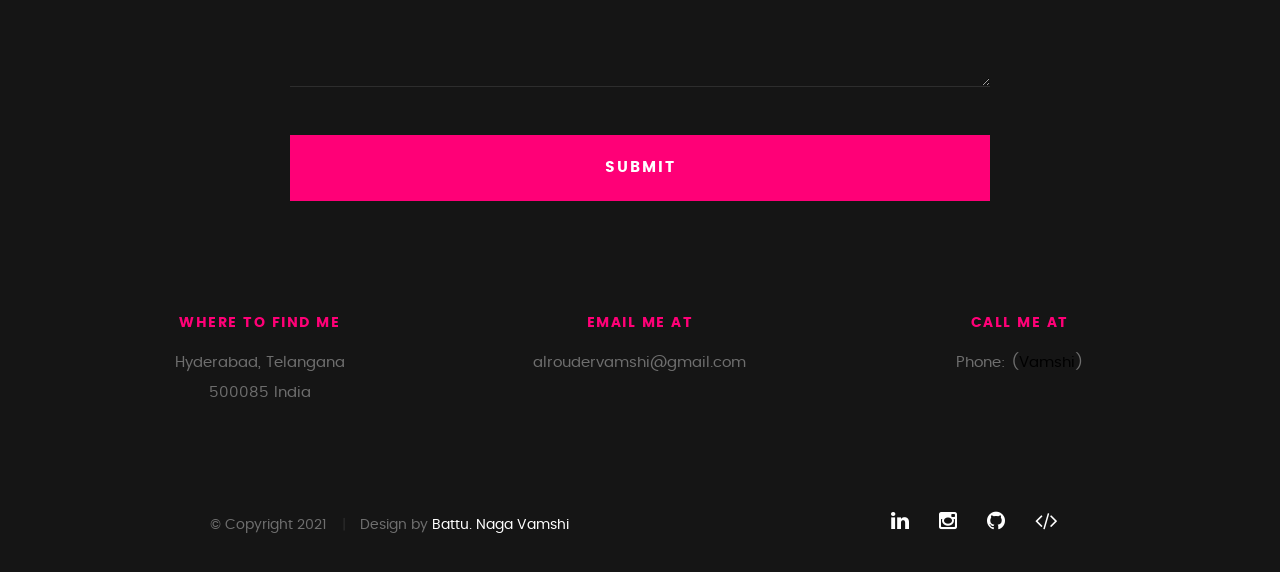
==== commit 90ba4432: "Nodejs and ejs project" ====
--- a/index.html
+++ b/index.html
@@ -352,6 +352,41 @@
 			         </div>		      
 
                 </div> <!-- /modal-02 -->
+
+				<div class="bgrid folio-item">
+					<div class="item-wrap">
+						<img src="images/portfolio/cart.jpg" alt="Library">
+					   <a href="#modal-03" class="overlay">                  	                 
+						  <div class="folio-item-table">
+							  <div class="folio-item-cell">
+								  <h3 class="folio-title">Online Grocery Website</h3>	     					    
+								 <span class="folio-types">
+									Online Grocery Website
+								 </span>		     		
+							 </div>  	                      	
+						  </div>                    
+					   </a>
+					</div>
+				 </div>      
+				 <div id="modal-03" class="popup-modal slider mfp-hide">	
+	
+						  <div class="media">
+							  <img src="images/portfolio/modals/dashboard.png" alt="Snake Game" />
+						  </div>      	
+	
+						<div class="description-box">
+						   <h4>Online Grocery Website</h4>		      
+						   <p>Using EJS and Node.js</p>
+	
+						   <div class="categories">Full Stack Development</div>			               
+						</div>
+	
+					  <div class="link-box">
+						 <a href="https://onlinegrocery-p7b0.onrender.com/dashboard">Website</a>
+						   <a href="#" class="popup-modal-dismiss">Close</a>
+					  </div>		      
+	
+				 </div> 
 
 	         </div> <!-- /portfolio-wrapper --> 
 
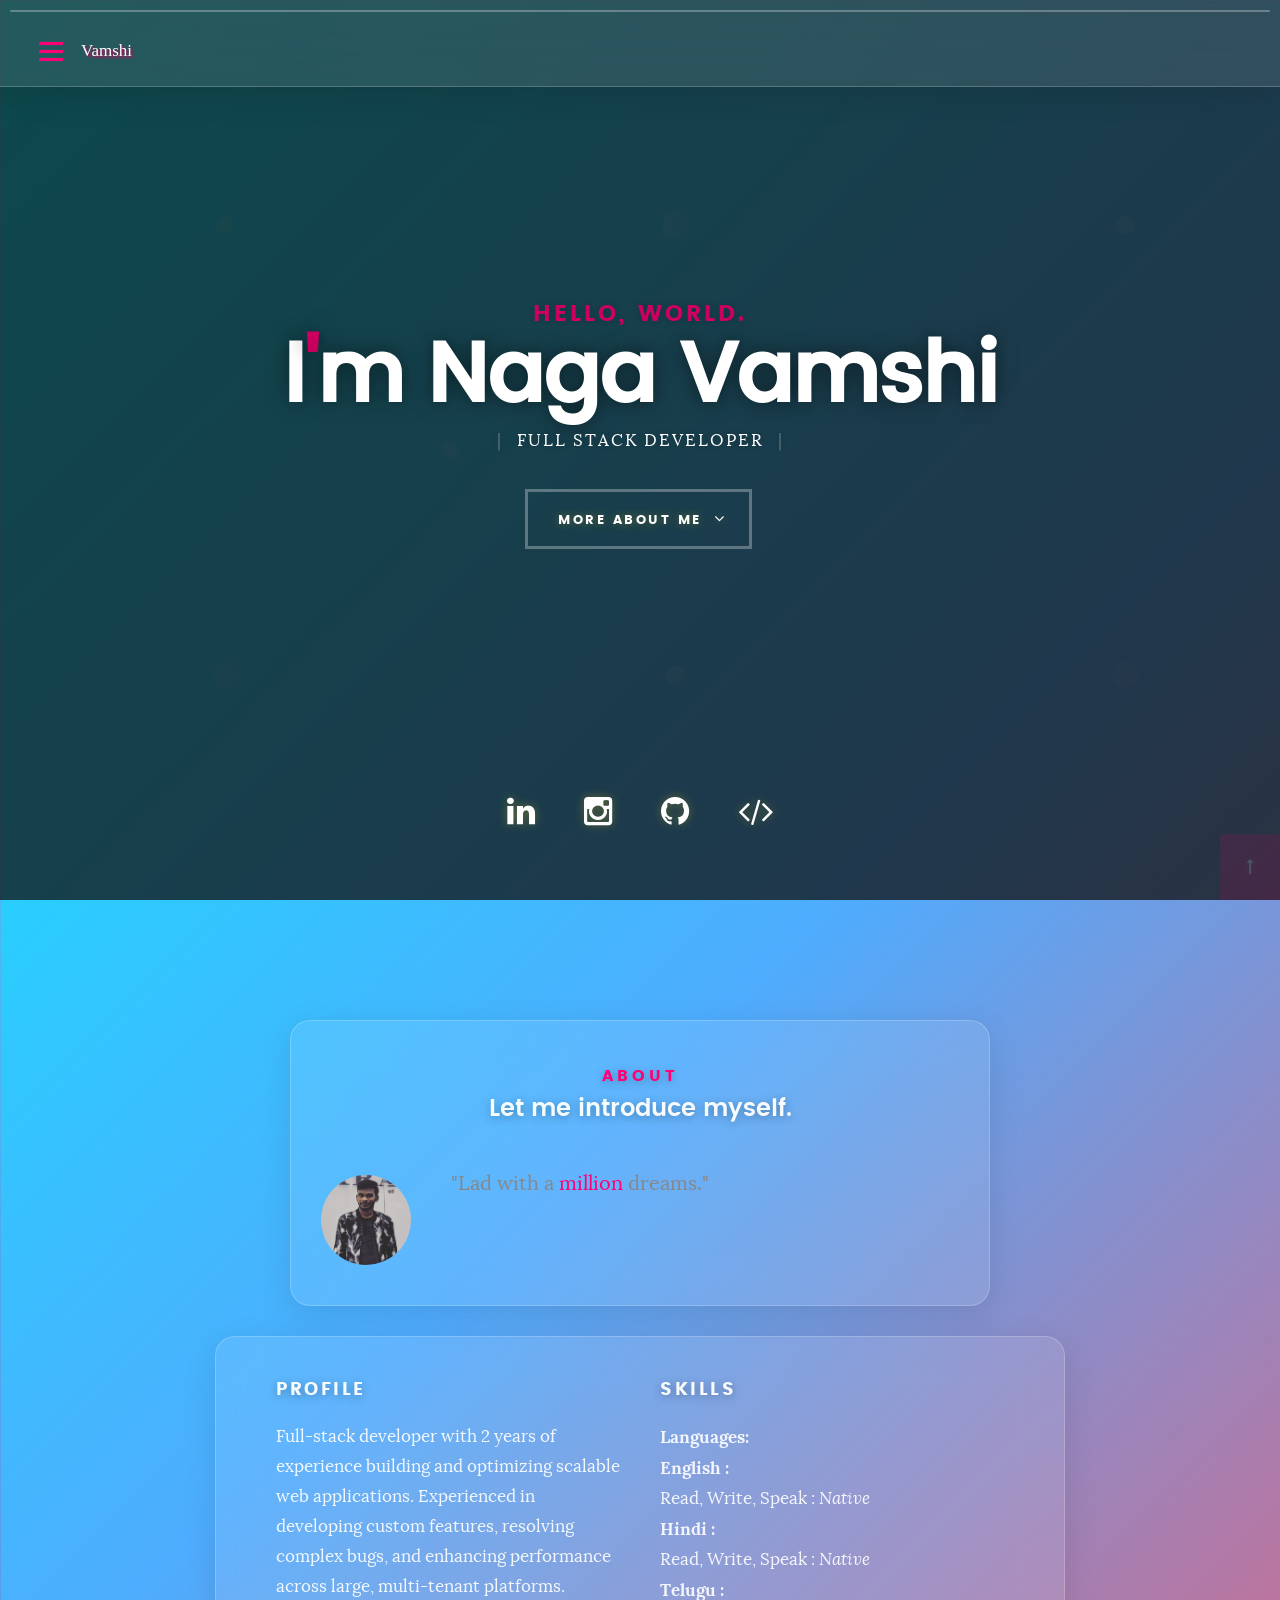
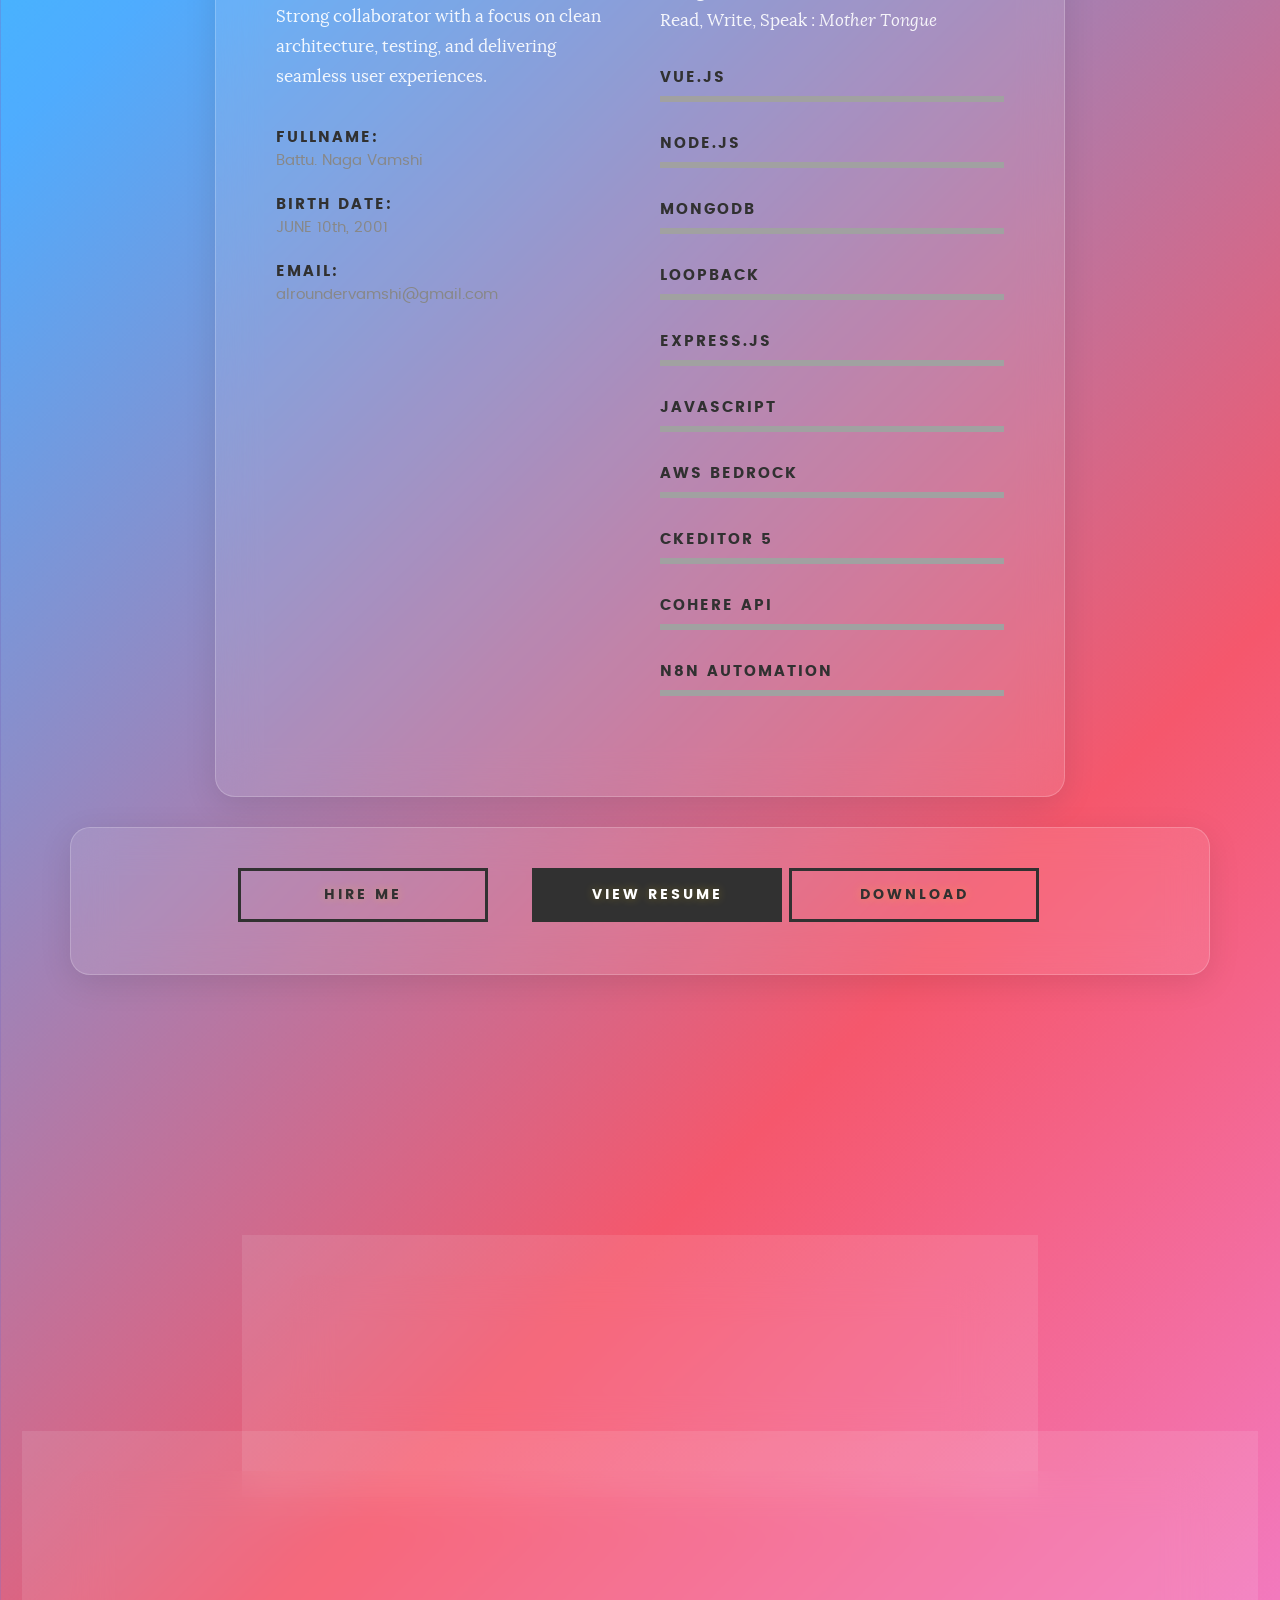
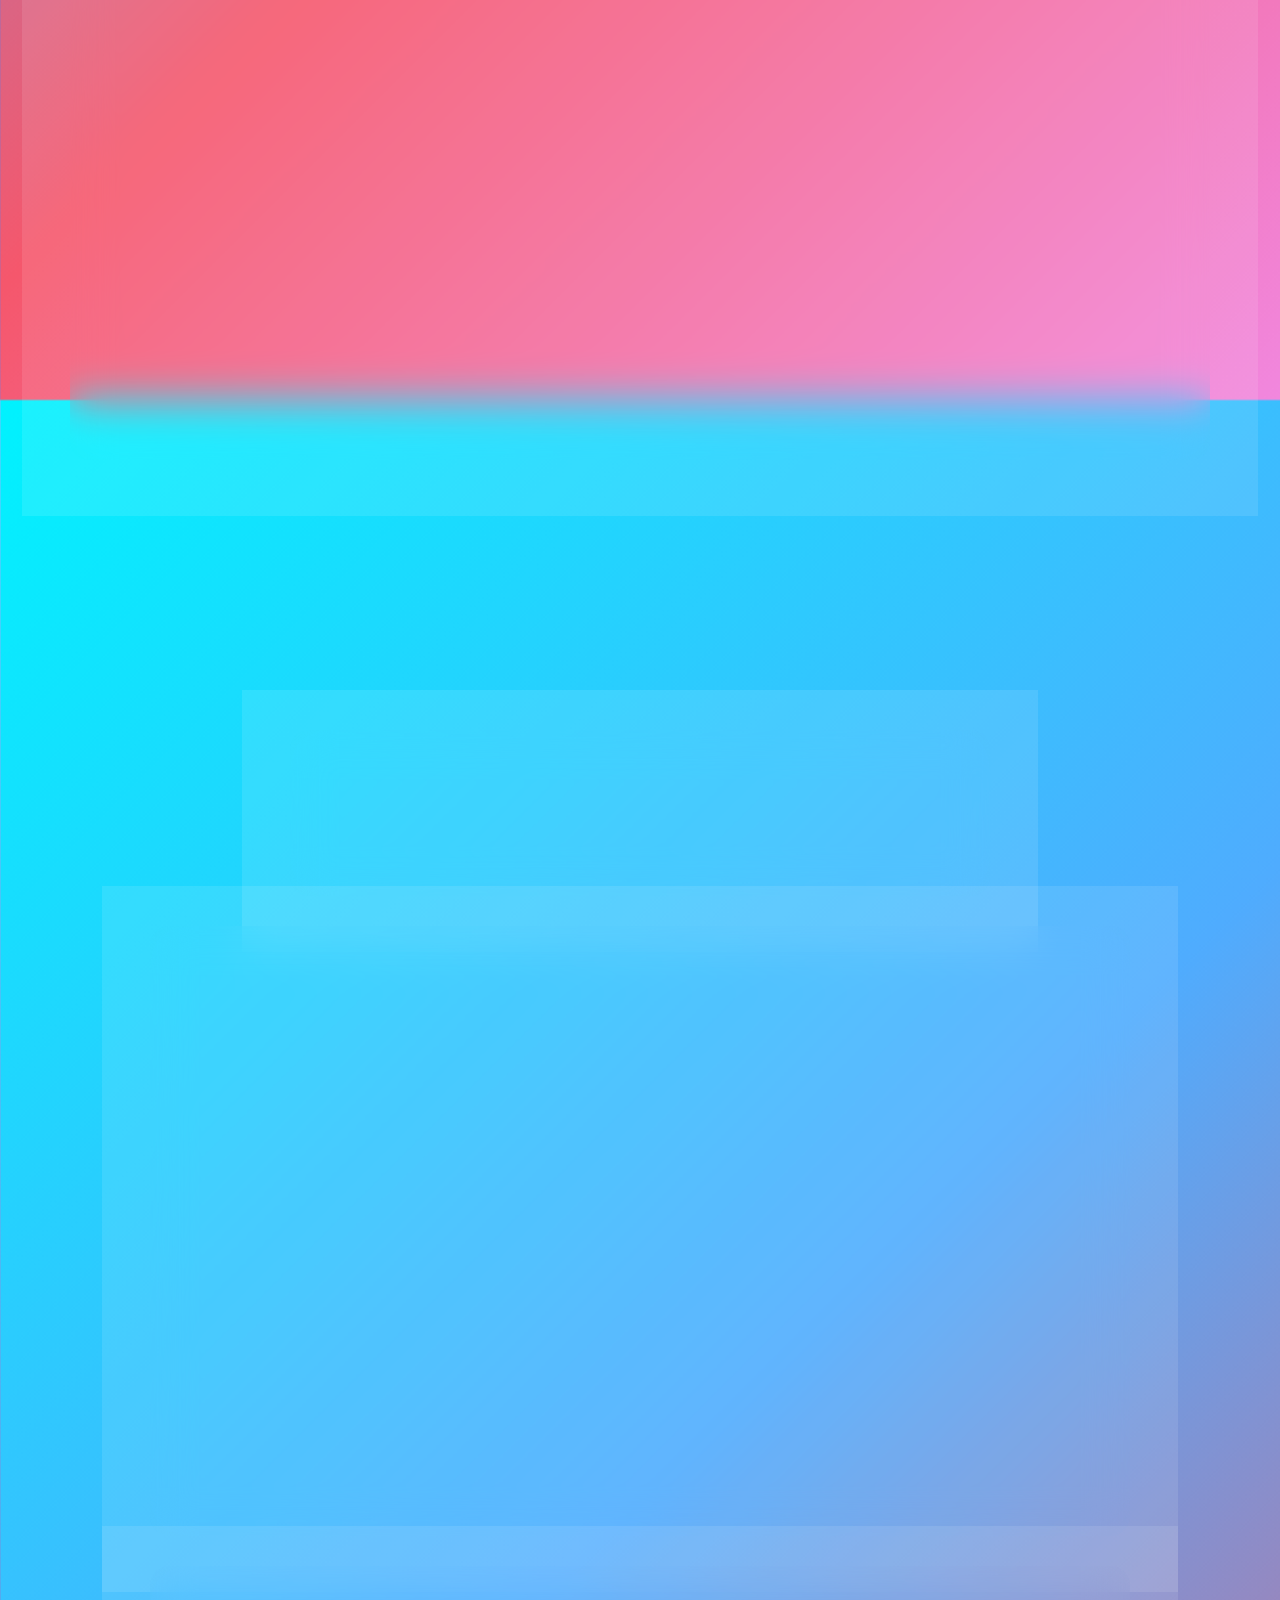
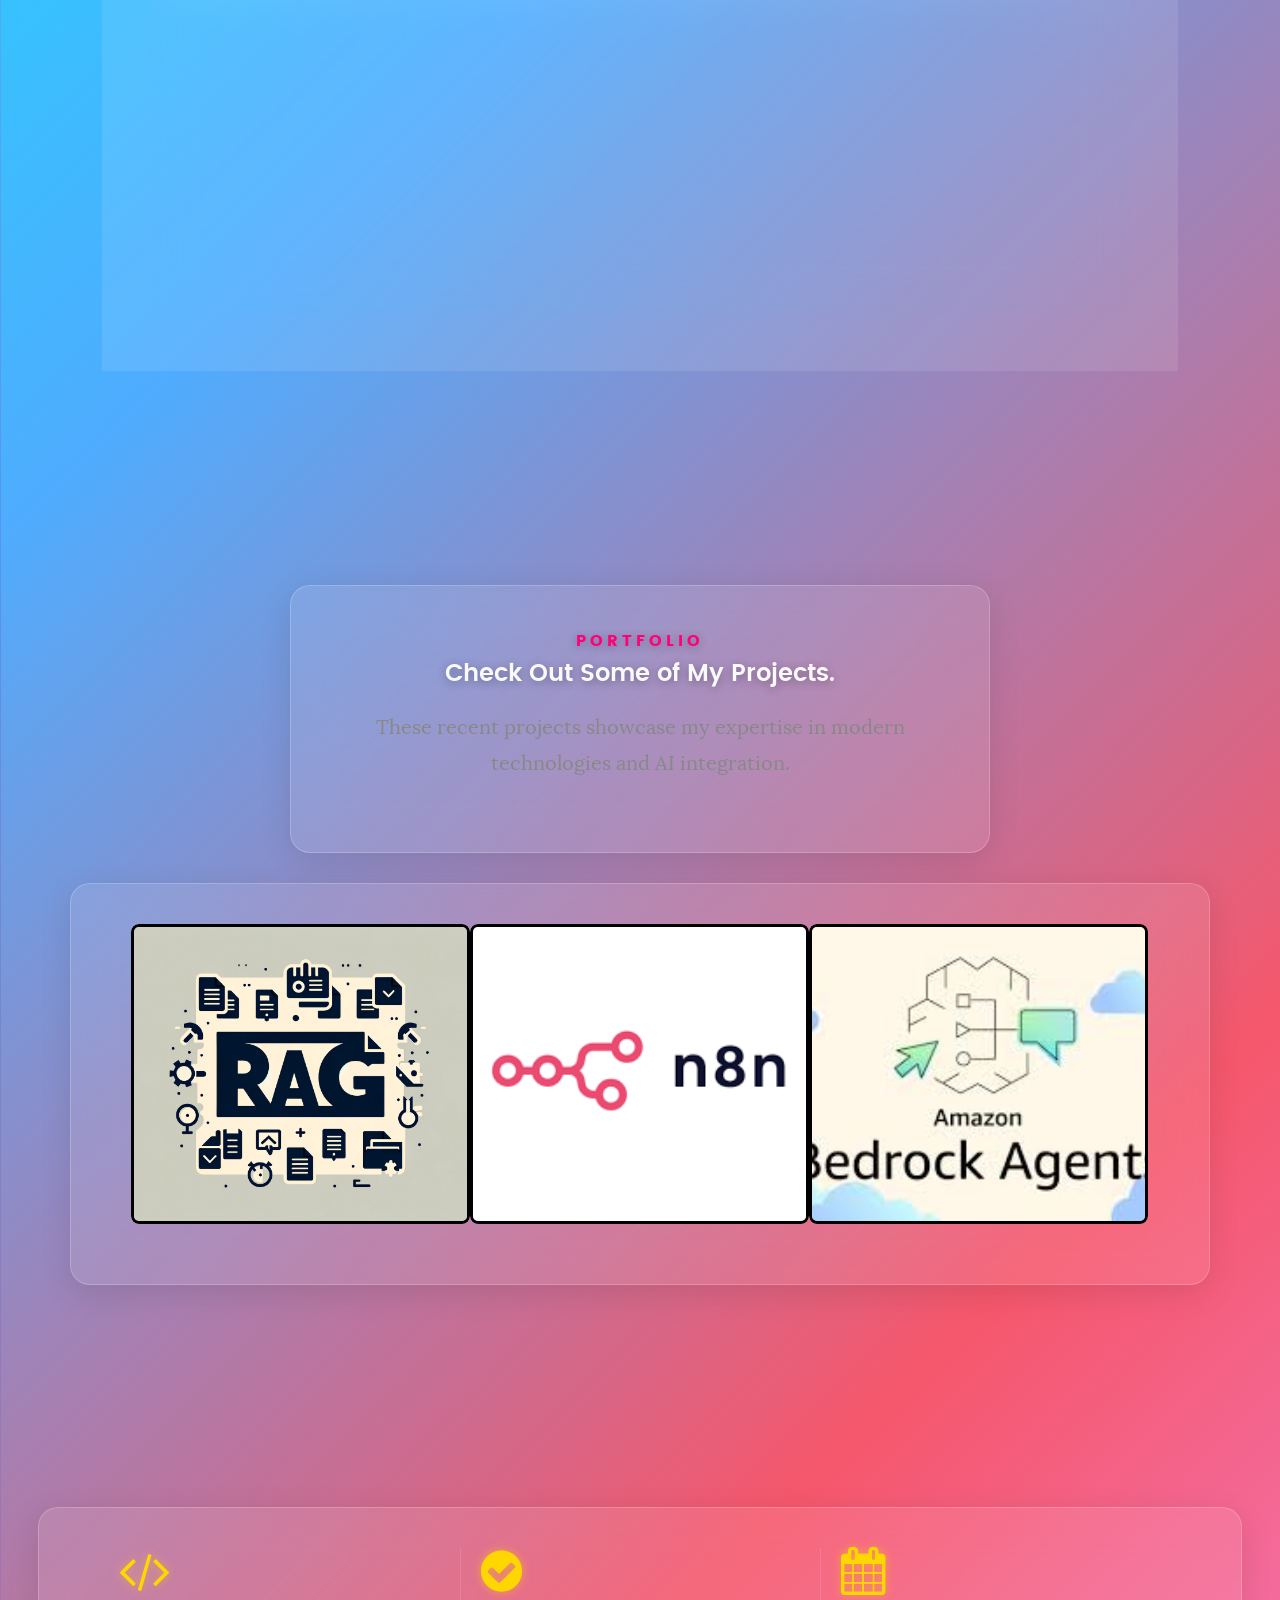
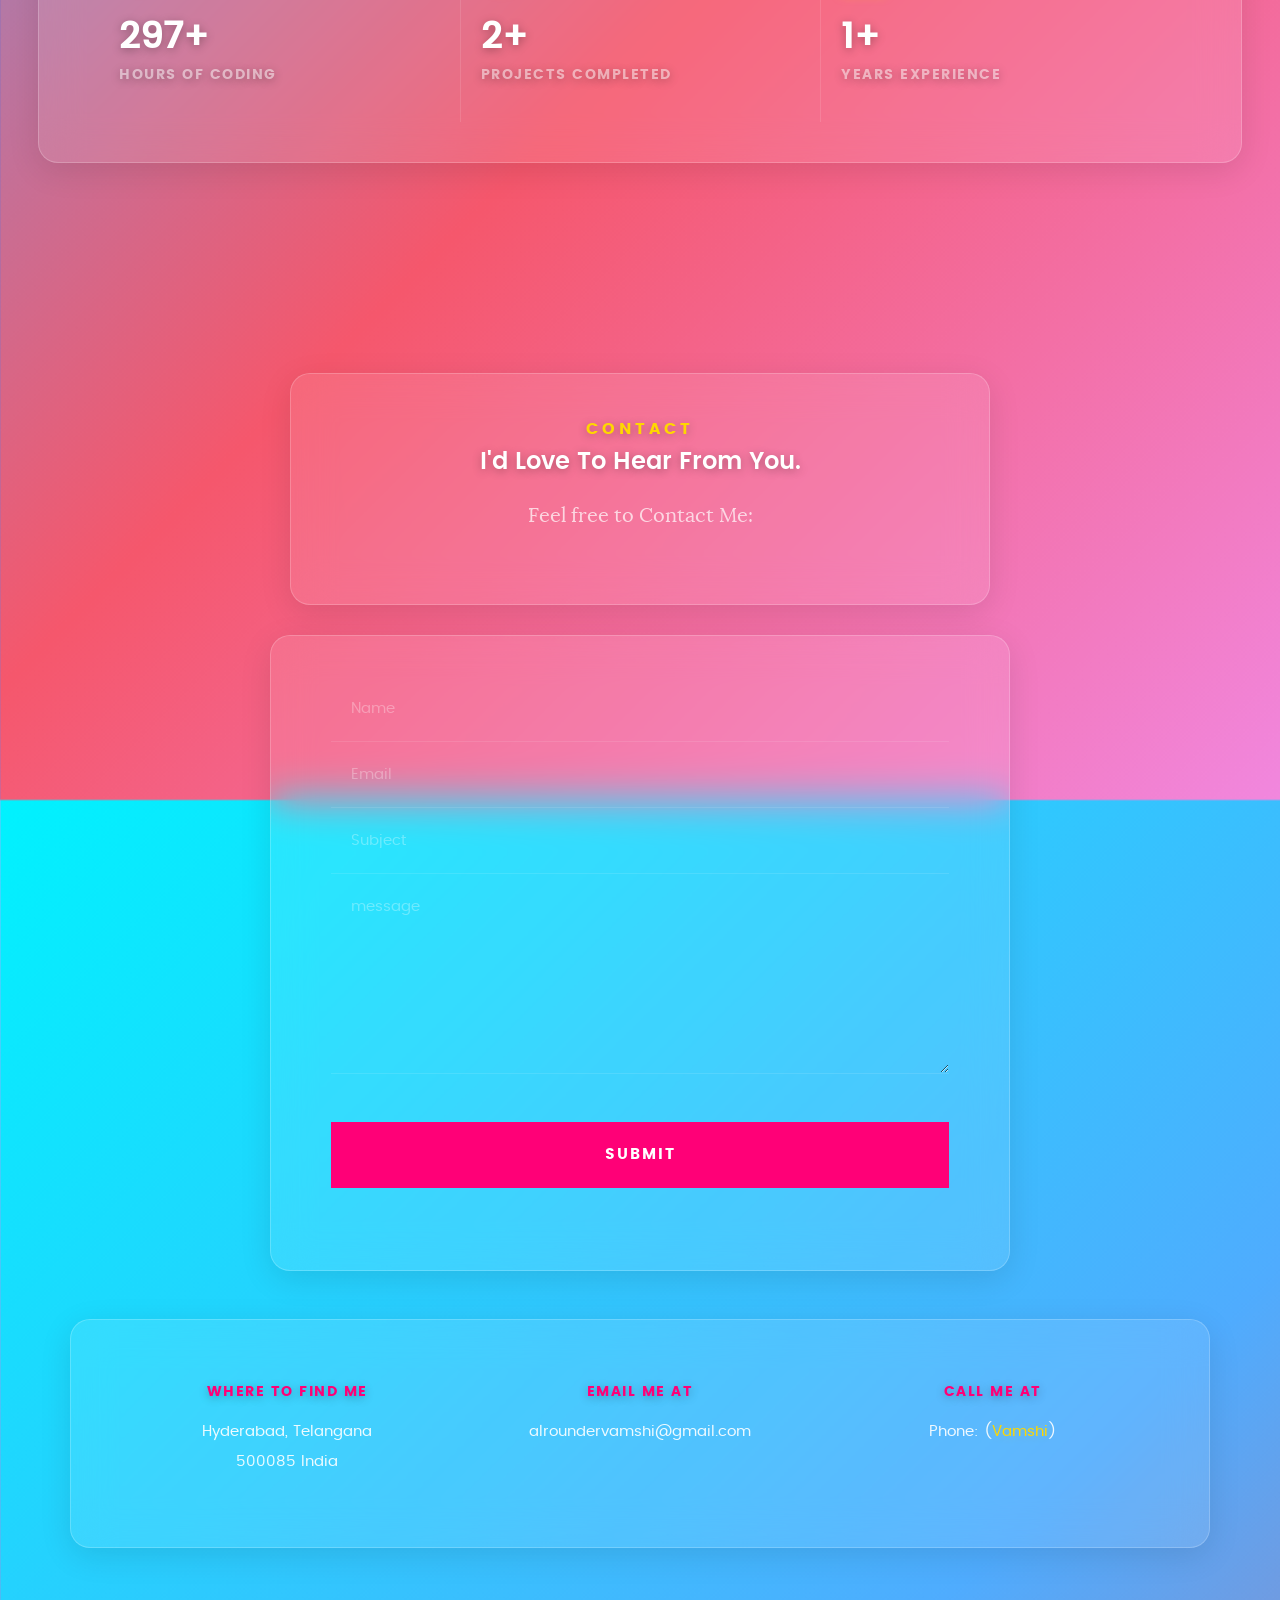
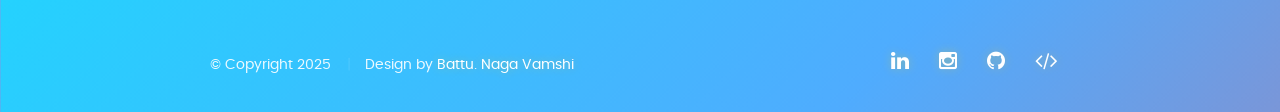
==== commit ae74ce2f: "2025 resume update" ====
--- a/index.html
+++ b/index.html
@@ -10,7 +10,7 @@
    ================================================== -->
    <meta charset="utf-8">
 	<title>Naga Vamshi | Portfolio Website | Developer</title>
-	<meta name="description" content="Naga Vamshi is a  fulll stack Developer">  
+	<meta name="description" content="Naga Vamshi is a Full Stack Developer with 2+ years of experience building scalable web applications">  
 	<meta name="author" content="Battu. Naga Vamshi">
 
     <meta name="keywords" content="Naga Vamshi, Hyderabad, full stack developer, web developer"/>
@@ -18,15 +18,15 @@
     <meta name="copyright"content="Naga Vamshi">
     <meta name="language" content="EN">
     <meta name="robots" content="index, follow" />
-    <meta name="revised" content="Sunday, 19 May 2024" />
+    <meta name="revised" content="Wednesday, 25 September 2025" />
     <meta name="abstract" content="Naga Vamshi">
     <meta name="topic" content="Naga Vamshi portfolio">
-    <meta name="summary" content="This is Naga Vamshi's Portfolio Website who is a Full stack Developer">
+    <meta name="summary" content="This is Naga Vamshi's Portfolio Website - Full-stack developer with 2+ years of experience at Applaud Solutions">
     <meta name="Classification" content="Business">
-    <meta name="author" content="Naga Vamshi, alroudervamshi@gmail.com">
+    <meta name="author" content="Naga Vamshi, alroundervamshi@gmail.com">
     <meta name="designer" content="Naga Vamshi">
     <meta name="copyright" content="Naga Vamshi">
-    <meta name="reply-to" content="alroudervamshi@gmail.com">
+    <meta name="reply-to" content="alroundervamshi@gmail.com">
     <meta name="owner" content="Naga Vamshi">
     <meta name="url" content="https://nagavamshi2001.github.io/profile/">
     <meta name="identifier-URL" content="https://nagavamshi2001.github.io/profile/">
@@ -38,6 +38,21 @@
     <meta name="revisit-after" content="7 days">
     <meta http-equiv="Expires" content="0">
 
+   <!-- Open Graph / Social Media Meta Tags
+   ================================================== -->
+   <meta property="og:type" content="website">
+   <meta property="og:url" content="https://nagavamshi2001.github.io/profile/">
+   <meta property="og:title" content="Naga Vamshi - Full Stack Developer Portfolio">
+   <meta property="og:description" content="Full-stack developer with 2+ years of experience building scalable web applications. Specializing in Vue.js, Node.js, MongoDB, AWS, and AI integrations.">
+   <meta property="og:image" content="https://nagavamshi2001.github.io/profile/images/profile-pic.jpg">
+   <meta property="og:site_name" content="Naga Vamshi Portfolio">
+   
+   <meta name="twitter:card" content="summary_large_image">
+   <meta name="twitter:url" content="https://nagavamshi2001.github.io/profile/">
+   <meta name="twitter:title" content="Naga Vamshi - Full Stack Developer Portfolio">
+   <meta name="twitter:description" content="Full-stack developer with 2+ years of experience building scalable web applications. Specializing in Vue.js, Node.js, MongoDB, AWS, and AI integrations.">
+   <meta name="twitter:image" content="https://nagavamshi2001.github.io/profile/images/profile-pic.jpg">
+
    <!-- mobile specific metas
    ================================================== -->
 	<meta name="viewport" content="width=device-width, initial-scale=1, maximum-scale=1">
@@ -65,6 +80,35 @@
    <!-- favicons ================================================== -->
 	<link rel="icon" type="image/png" href="favicon.png">
 
+   <!-- Structured Data for SEO -->
+   <script type="application/ld+json">
+   {
+     "@context": "https://schema.org",
+     "@type": "Person",
+     "name": "Naga Vamshi Battu",
+     "jobTitle": "Full Stack Developer",
+     "worksFor": {
+       "@type": "Organization",
+       "name": "Applaud Solutions"
+     },
+     "url": "https://nagavamshi2001.github.io/profile/",
+     "sameAs": [
+       "https://www.linkedin.com/in/naga-vamshi-battu-ba5304221",
+       "https://github.com/Nagavamshi10"
+     ],
+     "email": "alroundervamshi@gmail.com",
+     "telephone": "+91-8688664815",
+     "address": {
+       "@type": "PostalAddress",
+       "addressLocality": "Hyderabad",
+       "addressRegion": "Telangana",
+       "addressCountry": "India"
+     },
+     "alumniOf": "Gokaraju Rangaraju Institute of Engineering & Technology",
+     "knowsAbout": ["Vue.js", "Node.js", "MongoDB", "AWS", "Full Stack Development", "AI Integration"]
+   }
+   </script>
+
 </head>
 
 <body id="top">
@@ -85,6 +129,7 @@
 					<ul class="main-navigation">
 						<li class="current"><a class="smoothscroll"  href="#intro" title="">Home</a></li>
 						<li><a class="smoothscroll"  href="#about" title="">About</a></li>
+						<li><a class="smoothscroll"  href="#experience" title="">Experience</a></li>
 						<li><a class="smoothscroll"  href="#resume" title="">Resume</a></li>
 						<li><a class="smoothscroll"  href="#portfolio" title="">Portfolio</a></li>					
 						<li><a class="smoothscroll"  href="#contact" title="">Contact</a></li>	
@@ -140,7 +185,7 @@
 
    			<div class="intro-info">
 
-   				<img src="images/profile-pic.jpg" alt="Naga Vamshi Picture">
+   				<img src="images/profile-pic.jpg" alt="Naga Vamshi Picture" loading="lazy">
 
    				<p class="lead">"Lad with a <font color="#FF0077">million</font> dreams."</p>
    			</div>   			
@@ -153,7 +198,7 @@
    		<div class="col-six tab-full">
 
    			<h3>Profile</h3>
-                <p>I am a Full Stack Developer with a passion for building beautiful and user- friendly websites. I have a strong understanding of both front-end and back- end development, and I am excited to put my skills to use in a professional setting. I am a quick learner and a team player, and I am confident that I can be a valuable asset to any web development team.</p>
+                <p>Full-stack developer with 2 years of experience building and optimizing scalable web applications. Experienced in developing custom features, resolving complex bugs, and enhancing performance across large, multi-tenant platforms. Strong collaborator with a focus on clean architecture, testing, and delivering seamless user experiences.</p>
 
    			<ul class="info-list">
    				<li>
@@ -166,7 +211,7 @@
    				</li>
                     <li>
                         <strong>Email:</strong>
-                        <span>alroudervamshi@gmail.com</span>
+                        <span>alroundervamshi@gmail.com</span>
                     </li>
 
    			</ul> <!-- /info-list -->
@@ -186,29 +231,35 @@
 
                 <ul class="skill-bars">
                     <li>
-<!--                         <div class="progress percent95"><span>95%</span></div> -->
-                        <strong>Vue JS</strong>
-                    </li>
-                    <li>
-<!--                         <div class="progress percent90"><span>90%</span></div> -->
+                        <strong>Vue.js</strong>
+                    </li>
+                    <li>
+                        <strong>Node.js</strong>
+                    </li>
+                    <li>
+                        <strong>MongoDB</strong>
+                    </li>
+                    <li>
                         <strong>LoopBack</strong>
                     </li>
                     <li>
-<!--                         <div class="progress percent85"><span>90%</span></div> -->
-                        <strong>Node Js</strong>
-                    </li>
-                    <li>
-<!--                         <div class="progress percent75"><span>75%</span></div> -->
-                        <strong>Express JS </strong>
-                    </li>
-		    <li>
-<!--                         <div class="progress percent75"><span>75%</span></div> -->
+                        <strong>Express.js</strong>
+                    </li>
+                    <li>
                         <strong>JavaScript</strong>
                     </li>
-					<li>
-						<!--                         <div class="progress percent95"><span>95%</span></div> -->
-												<strong>MongoDB</strong>
-											</li>
+                    <li>
+                        <strong>AWS Bedrock</strong>
+                    </li>
+                    <li>
+                        <strong>CKEditor 5</strong>
+                    </li>
+                    <li>
+                        <strong>Cohere API</strong>
+                    </li>
+                    <li>
+                        <strong>n8n Automation</strong>
+                    </li>
 
                 </ul> <!-- /skill-bars -->		
 
@@ -219,12 +270,50 @@
    	<div class="row button-section">
    		<div class="col-twelve">
    			<a href="#contact" title="Hire Me" class="button stroke smoothscroll">Hire Me</a>
-   			<a href="RESUME EMPLOYEE.pdf" title="MY Resume" class="button button-primary">MY Resume</a>
+   			<a href="resume.html" title="View Resume" class="button button-primary" target="_blank">View Resume</a>
+   			<a href="resume.pdf" title="Download Resume" class="button stroke" download>Download</a>
    		</div>   		
    	</div>
 
    </section> <!-- /process-->    
 
+   <!-- Experience Section
+   ================================================== -->
+   <section id="experience" class="grey-section">
+   
+   	<div class="row section-intro">
+		<div class="col-twelve">
+			<h5>Experience</h5>
+			<h2>Work Experience</h2>
+		</div>   		
+	</div>
+
+	<div class="row resume-timeline">
+		<div class="col-twelve resume-header">
+			<h2>Professional Experience</h2>
+		</div> <!-- /resume-header -->
+
+		<div class="col-twelve">
+			<div class="timeline-wrap">
+				<div class="timeline-block">
+					<div class="timeline-ico">
+						<i class="fa fa-briefcase"></i>
+					</div>
+					<div class="timeline-header">
+						<h3>Software Engineer (SE)</h3>
+						<p>August 2023 - Present</p>
+					</div>
+					<div class="timeline-content">
+						<h4><a href="#">Applaud Solutions</a></h4>
+						<p>Built and enhanced tenant-based web applications using Vue.js, Loopback, and MongoDB, ensuring modularity and scalability. Played a key role in redesigning MongoDB schema architecture, improving data consistency and query performance across critical workflows. Developed backend scripts to detect and resolve data inconsistencies, maintaining integrity across multi-tenant databases.</p>
+						<p>Created and extended CKEditor 5 custom plugins, including integrations with AWS Bedrock, video embedding, and iframe support. Contributed to the development and enhancement of an offline UI interface, enabling seamless user experience in low-connectivity environments.</p>
+					</div>
+				</div> <!-- /timeline-block -->
+			</div> <!-- /timeline-wrap -->   			
+		</div> <!-- /col-twelve -->
+	</div> <!-- /resume-timeline -->
+		
+   </section> <!-- /experience -->
 
    <!-- resume Section
    ================================================== -->
@@ -292,6 +381,30 @@
    		</div> <!-- /col-twelve -->
    		
    	</div> <!-- /resume-timeline -->
+
+   	<div class="row resume-timeline">
+   		<div class="col-twelve resume-header">
+   			<h2>Certifications</h2>
+   		</div> <!-- /resume-header -->
+
+   		<div class="col-twelve">
+   			<div class="timeline-wrap">
+   				<div class="timeline-block">
+   					<div class="timeline-ico">
+   						<i class="fa fa-certificate"></i>
+   					</div>
+   					<div class="timeline-header">
+   						<h3>MongoDB Node.js Developer Path</h3>
+   						<p>June 2024</p>
+   					</div>
+   					<div class="timeline-content">
+   						<h4><a href="#">MongoDB University</a></h4>
+   						<p>Covers: MongoDB CRUD, Aggregation, Performance, and Integration with Node.js</p>
+   					</div>
+   				</div> <!-- /timeline-block -->
+   			</div> <!-- /timeline-wrap -->   			
+   		</div> <!-- /col-twelve -->
+   	</div> <!-- /resume-timeline -->
 		
 	</section> <!-- /features -->
 
@@ -306,7 +419,7 @@
    			<h5>Portfolio</h5>
    			<h2>Check Out Some of My Projects.</h2>
 
-   			<p class="lead">These Projects have helped me develop my Skills and understand the Industry better.</p>
+   			<p class="lead">These recent projects showcase my expertise in modern technologies and AI integration.</p>
 
    		</div>   		
    	</div> <!-- /section-intro--> 
@@ -316,17 +429,48 @@
    		<div class="col-twelve">
 
    			<!-- portfolio-wrapper -->
-	         <div id="folio-wrapper" class="block-1-2 block-mob-full stack">
+	         <div id="folio-wrapper" class="block-1-3 block-mob-full stack">
 
 	            <div class="bgrid folio-item">
 	               <div class="item-wrap">
-	               	<img src="images/portfolio/library.png" alt="Library">
+			   	<img src="images/rag.png" alt="RAG Chatbot" loading="lazy">
+	                  <a href="#modal-01" class="overlay">                  	                 
+	                     <div class="folio-item-table">
+	                     	<div class="folio-item-cell">
+	                     		<h3 class="folio-title">RAG-Powered Chatbot</h3>	     					    
+                                <span class="folio-types">
+                                    AI & Document Intelligence
+                                </span>		     		
+                            </div>  	                      	
+	                     </div>                    
+	                  </a>
+	               </div>
+	        	</div>      
+                <div id="modal-01" class="popup-modal slider mfp-hide">	
+				     	<div class="media">
+				     		<img src="images/rag2.png" alt="RAG Chatbot" loading="lazy" />
+				     	</div>      	
+					   <div class="description-box">
+					      <h4>RAG-Powered Chatbot with Document-Aware Intelligence</h4>		      
+					      <p>Built a ChatGPT-style chatbot using Retrieval-Augmented Generation (RAG) to deliver context-aware responses from user-uploaded documents. Features dynamic chunking, vector embeddings via Cohere API, and cosine similarity-based search.</p>
+					      <p><strong>Tech Stack:</strong> Vue.js, Node.js, MongoDB, Cohere API</p>
+					      <div class="categories">AI Development | Full Stack</div>			               
+					   </div>
+		         <div class="link-box">
+		            <a href="https://github.com/Nagavamshi10/RAG-Research-Assistant" target="_blank">GitHub</a>
+			      <a href="#" class="popup-modal-dismiss">Close</a>
+		         </div>
+                </div> <!-- /modal-01 -->
+
+	            <div class="bgrid folio-item">
+	               <div class="item-wrap">
+			   	<img src="images/n8n.png" alt="Code Review Bot" loading="lazy">
 	                  <a href="#modal-02" class="overlay">                  	                 
 	                     <div class="folio-item-table">
 	                     	<div class="folio-item-cell">
-	                     		<h3 class="folio-title">Libaray management</h3>	     					    
+	                     		<h3 class="folio-title">Code Review Bot</h3>	     					    
                                 <span class="folio-types">
-                                    library management system
+                                    n8n Automation & AI
                                 </span>		     		
                             </div>  	                      	
 	                     </div>                    
@@ -334,34 +478,29 @@
 	               </div>
 	        	</div>      
                 <div id="modal-02" class="popup-modal slider mfp-hide">	
-
 				     	<div class="media">
-				     		<img src="images/portfolio/modals/library.png" alt="Snake Game" />
+				     		<img src="images/n8n2.png" alt="Code Review Bot" loading="lazy" />
 				     	</div>      	
-
 					   <div class="description-box">
-					      <h4>library Maanagement system</h4>		      
-					      <p>Using Vue.js And LoopBack</p>
-
-					      <div class="categories">Full Stack Development</div>			               
+					      <h4>Code Review Bot (n8n Automation Project)</h4>		      
+					      <p>Developed an automated code review bot using n8n workflow automation, integrating GitHub pull requests with AI-driven feedback. Reduced manual review effort by 30-40% and improved code quality across repositories.</p>
+					      <p><strong>Tech Stack:</strong> n8n, JavaScript, GitHub API, OpenAI, REST APIs, Webhooks</p>
+					      <div class="categories">Automation | AI Integration</div>			               
 					   </div>
-
-			         <div class="link-box">
-			            <a href="https://github.com/Nagavamshi2001/Library">Github</a>
-					      <a href="#" class="popup-modal-dismiss">Close</a>
-			         </div>		      
-
+		         <div class="link-box">
+			      <a href="#" class="popup-modal-dismiss">Close</a>
+		         </div>
                 </div> <!-- /modal-02 -->
 
 				<div class="bgrid folio-item">
 					<div class="item-wrap">
-						<img src="images/portfolio/cart.jpg" alt="Library">
+						<img src="images/agent.jfif" alt="AWS Bedrock Platform" loading="lazy">
 					   <a href="#modal-03" class="overlay">                  	                 
 						  <div class="folio-item-table">
 							  <div class="folio-item-cell">
-								  <h3 class="folio-title">Online Grocery Website</h3>	     					    
+								  <h3 class="folio-title">AWS Bedrock AI Agent Platform</h3>	     					    
 								 <span class="folio-types">
-									Online Grocery Website
+									Full-Stack AI Platform
 								 </span>		     		
 							 </div>  	                      	
 						  </div>                    
@@ -369,26 +508,22 @@
 					</div>
 				 </div>      
 				 <div id="modal-03" class="popup-modal slider mfp-hide">	
-	
 						  <div class="media">
-							  <img src="images/portfolio/modals/dashboard.png" alt="Snake Game" />
+							  <img src="images/agent2.png" alt="AWS Bedrock Platform" loading="lazy" />
 						  </div>      	
-	
 						<div class="description-box">
-						   <h4>Online Grocery Website</h4>		      
-						   <p>Using EJS and Node.js</p>
-	
-						   <div class="categories">Full Stack Development</div>			               
+						   <h4>AWS Bedrock AI Agent Platform</h4>		      
+						   <p>Developed a full-stack AI chatbot platform integrating AWS Bedrock Agents with a Vue.js 3 frontend featuring glassmorphism UI and real-time messaging. Built responsive frontend with Vuetify 3, featuring real-time chat interface and persistent session storage.</p>
+						   <p><strong>Tech Stack:</strong> Vue.js 3, Node.js, AWS Bedrock Agents, AWS SDK v3, Express.js, Vuetify 3, Pinia, SCSS</p>
+						   <div class="categories">Full Stack Development | AWS Cloud</div>			               
 						</div>
-	
 					  <div class="link-box">
-						 <a href="https://onlinegrocery-p7b0.onrender.com/dashboard">Website</a>
+			     <a href="https://github.com/Nagavamshi10/AWS-AI-AGENT" target="_blank">GitHub</a>
 						   <a href="#" class="popup-modal-dismiss">Close</a>
 					  </div>		      
-	
 				 </div> 
 
-	         </div> <!-- /portfolio-wrapper --> 
+	         </div> <!-- /portfolio-wrapper -->
 
    		</div>  <!-- /twelve -->   
 
@@ -405,49 +540,49 @@
 					
 					<div class="bgrid stat">
 
-						<div class="icon-part">
-							<i class="icon-clock"></i>
-						</div>
-
-						<h3 class="stat-count">
-							720
-						</h3>
-
-						<h5 class="stat-title">
-							Hours of Coding
-						</h5>
+				<div class="icon-part">
+					<i class="fa fa-code"></i>
+				</div>
+
+				<h3 class="stat-count" data-count="3500">
+					3500+
+				</h3>
+
+				<h5 class="stat-title">
+					Hours of Coding
+				</h5>
 
 					</div> <!-- /stat -->
 
 					<div class="bgrid stat">
 
-						<div class="icon-part">
-							<i class="icon-cup"></i>
-						</div>
-
-						<h3 class="stat-count">
-							150
-						</h3>
-
-						<h5 class="stat-title">
-							Coffee Cups
-						</h5>
+				<div class="icon-part">
+					<i class="fa fa-check-circle"></i>
+				</div>
+
+				<h3 class="stat-count" data-count="15">
+					15+
+				</h3>
+
+				<h5 class="stat-title">
+					Projects Completed
+				</h5>
 
 					</div> <!-- /stat -->
 
 					<div class="bgrid stat">
 
-						<div class="icon-part">
-							<i class="icon-warning"></i>
-						</div>
-
-						<h3 class="stat-count">
-							100000
-						</h3>
-						<h3> MORE THAN THAT </h3>
-						<h5 class="stat-title">
-							Errors
-						</h5>
+				<div class="icon-part">
+					<i class="fa fa-calendar"></i>
+				</div>
+
+				<h3 class="stat-count" data-count="2">
+					2+
+				</h3>
+
+				<h5 class="stat-title">
+					Years Experience
+				</h5>
 
 					</div> <!-- /stat -->
 
@@ -545,7 +680,7 @@
 
    			<h5>Email Me At</h5>
 
-   			<p>alroudervamshi@gmail.com<br>
+   			<p>alroundervamshi@gmail.com<br>
 			</p>
 
    		</div>
@@ -585,8 +720,8 @@
 
       	<div class="col-six tab-full">
 	      	<div class="copyright">
-		        	<span>© Copyright 2021 </span> 
-		        	<span>Design by <a href="https://www.linkedin.com/in/ali-solanki-2a1227192/">Battu. Naga Vamshi</a></span>	         	
+		        	<span>© Copyright 2025 </span> 
+		        	<span>Design by <a href="https://www.linkedin.com/in/naga-vamshi-battu-ba5304221/">Battu. Naga Vamshi</a></span>	         	
 		         </div>		                  
 	      	</div>
 
--- a/css/main.css
+++ b/css/main.css
@@ -66,11 +66,34 @@
 	height: 100%;
 }
 body {
-	background: #151515;
+	background: linear-gradient(-45deg, #667eea, #764ba2, #f093fb, #f5576c, #4facfe, #00f2fe);
+	background-size: 400% 400%;
+	animation: gradientShift 15s ease infinite;
 	font-family: "lora-regular", serif;
 	font-size: 1.7rem;
 	line-height: 3rem;
-	color: #6e6e6e;
+	color: rgba(255, 255, 255, 0.9);
+	min-height: 100vh;
+	position: relative;
+	overflow-x: hidden;
+}
+
+@keyframes gradientShift {
+	0% { background-position: 0% 50%; }
+	50% { background-position: 100% 50%; }
+	100% { background-position: 0% 50%; }
+}
+
+body::before {
+	content: '';
+	position: fixed;
+	top: 0;
+	left: 0;
+	width: 100%;
+	height: 100%;
+	background: url('data:image/svg+xml;utf8,<svg xmlns="http://www.w3.org/2000/svg" viewBox="0 0 100 100"><defs><pattern id="grain" width="100" height="100" patternUnits="userSpaceOnUse"><circle cx="25" cy="25" r="1" fill="white" opacity="0.1"/><circle cx="75" cy="25" r="1.5" fill="white" opacity="0.08"/><circle cx="50" cy="50" r="1" fill="white" opacity="0.1"/><circle cx="25" cy="75" r="1.5" fill="white" opacity="0.06"/><circle cx="75" cy="75" r="1" fill="white" opacity="0.09"/></pattern></defs><rect width="100%" height="100%" fill="url(%23grain)"/></svg>');
+	pointer-events: none;
+	z-index: 0;
 }
 
 /**
@@ -78,16 +101,18 @@
  * -------------------------------------------------------------------
  */
 a, a:visited {
-	color: #000000;
+	color: #ffd700;
 	-moz-transition: all 0.3s ease-in-out;
 	-o-transition: all 0.3s ease-in-out;
 	-webkit-transition: all 0.3s ease-in-out;
 	-ms-transition: all 0.3s ease-in-out;
 	transition: all 0.3s ease-in-out;
+	text-shadow: 0 0 10px rgba(255, 215, 0, 0.3);
 }
 a:hover, a:focus, a:active {
-	color: #FF0077;
+	color: #ffed4e;
 	outline: 0;
+	text-shadow: 0 0 15px rgba(255, 215, 0, 0.6);
 }
 
 /** 
@@ -98,10 +123,11 @@
  */
 h1, h2, h3, h4, h5, h6, .h01, .h02, .h03, .h04, .h05, .h06 {
 	font-family: "poppins-semibold", sans-serif;
-	color: #313131;
+	color: rgba(255, 255, 255, 0.95);
 	font-style: normal;
 	text-rendering: optimizeLegibility;
 	margin-bottom: 2.1rem;
+	text-shadow: 0 2px 10px rgba(0, 0, 0, 0.3);
 }
 h3, .h03, h4, .h04 {
 	margin-bottom: 1.8rem;
@@ -1084,6 +1110,11 @@
 	width: 100%;
 	min-height: 66px;
 	z-index: 600;
+	background: rgba(255, 255, 255, 0.1);
+	backdrop-filter: blur(20px);
+	-webkit-backdrop-filter: blur(20px);
+	border-bottom: 1px solid rgba(255, 255, 255, 0.2);
+	box-shadow: 0 8px 32px rgba(0, 0, 0, 0.1);
 }
 header .row {
 	position: relative;
@@ -1091,7 +1122,7 @@
 }
 header .top-bar {
 	/* display:; */
-	background: #000000;
+	background: transparent;
 	min-width: 220px;
 	min-height: 66px;
 	position: relative;
@@ -1119,11 +1150,12 @@
     font-family:'Comic Sans MS';
 	/* background-size: 113px 30px; */
 }
-header{
-	background-color: black;
-	width: 220px;
-	height:66px;
-	display: inline;
+header .bar {
+	background: rgba(255, 255, 255, 0.1);
+	backdrop-filter: blur(10px);
+	border-radius: 15px;
+	margin: 10px;
+	border: 1px solid rgba(255, 255, 255, 0.2);
 }
 
 /**
@@ -1297,7 +1329,7 @@
  * ------------------------------------------------------------------- 
  */
 #intro {
-	background: #151515 url(../images/bgg.jpeg) no-repeat center bottom;
+	background: transparent;
 	-webkit-background-size: cover;
 	-moz-background-size: cover;
 	background-size: cover;
@@ -1493,9 +1525,28 @@
  * ------------------------------------------------------------------- 
  */
 #about {
-	background: #FFFFFF;
+	background: transparent;
 	padding-top: 12rem;
 	padding-bottom: 15rem;
+	position: relative;
+	z-index: 1;
+}
+
+#about .row {
+	background: rgba(255, 255, 255, 0.1);
+	backdrop-filter: blur(20px);
+	-webkit-backdrop-filter: blur(20px);
+	border: 1px solid rgba(255, 255, 255, 0.2);
+	border-radius: 20px;
+	padding: 40px;
+	margin-bottom: 30px;
+	box-shadow: 0 8px 32px rgba(0, 0, 0, 0.1);
+	transition: transform 0.3s ease;
+}
+
+#about .row:hover {
+	transform: translateY(-5px);
+	box-shadow: 0 16px 48px rgba(0, 0, 0, 0.15);
 }
 #about .section-intro {
 	margin-bottom: 3rem;
@@ -1624,15 +1675,36 @@
  * ------------------------------------------------------------------- 
  */
 #resume {
+	background: transparent;
 	padding-top: 12rem;
 	padding-bottom: 12rem;
+	position: relative;
+	z-index: 1;
+}
+
+#resume .row {
+	background: rgba(255, 255, 255, 0.1);
+	backdrop-filter: blur(20px);
+	-webkit-backdrop-filter: blur(20px);
+	border: 1px solid rgba(255, 255, 255, 0.2);
+	border-radius: 20px;
+	padding: 40px;
+	margin-bottom: 30px;
+	box-shadow: 0 8px 32px rgba(0, 0, 0, 0.1);
+	transition: transform 0.3s ease;
+}
+
+#resume .row:hover {
+	transform: translateY(-5px);
+	box-shadow: 0 16px 48px rgba(0, 0, 0, 0.15);
 }
 
 #resume .resume-header {
 	text-align: center;
 }
 #resume .resume-header h2 {
-	color: #FF0077;
+	color: #ffd700;
+	text-shadow: 0 0 10px rgba(255, 215, 0, 0.3);
 }
 
 #resume .resume-timeline {
@@ -1646,9 +1718,9 @@
 #resume .timeline-wrap::before {
 	content: "";
 	display: block;
-	width: 1px;
+	width: 2px;
 	height: 100%;
-	background: rgba(0, 0, 0, 0.1);
+	background: linear-gradient(135deg, #ffd700, #ffed4e);
 	position: absolute;
 	left: 35%;
 	top: 0;
@@ -1661,8 +1733,9 @@
 	height: 4.8rem;
 	width: 4.8rem;
 	line-height: 4.8rem;
-	background: #313131;
+	background: linear-gradient(135deg, #ffd700, #ffed4e);
 	border-radius: 50%;
+	box-shadow: 0 0 15px rgba(255, 215, 0, 0.4);
 	text-align: center;
 	color: #FFFFFF;
 	position: absolute;
@@ -1688,7 +1761,7 @@
 #resume .timeline-header p {
 	font-family: "poppins-regular", sans-serif;
 	font-size: 1.6rem;
-	color: #888888;
+	color: rgba(255, 255, 255, 0.8);
 }
 #resume .timeline-content {
 	margin-left: 35%;
@@ -1703,7 +1776,7 @@
 	display: block;
 	height: 3px;
 	width: 50px;
-	background: rgba(0, 0, 0, 0.2);
+	background: linear-gradient(135deg, #ffd700, #ffed4e);
 	position: absolute;
 	left: 0;
 	bottom: 0;
@@ -1793,14 +1866,41 @@
  * ------------------------------------------------------------------- 
  */
 #portfolio {
-	background: #FFFFFF;
+	background: transparent;
 	padding-top: 12rem;
 	padding-bottom: 12rem;
+	position: relative;
+	z-index: 1;
+}
+
+#portfolio .row {
+	background: rgba(255, 255, 255, 0.1);
+	backdrop-filter: blur(20px);
+	-webkit-backdrop-filter: blur(20px);
+	border: 1px solid rgba(255, 255, 255, 0.2);
+	border-radius: 20px;
+	padding: 40px;
+	margin-bottom: 30px;
+	box-shadow: 0 8px 32px rgba(0, 0, 0, 0.1);
+	transition: transform 0.3s ease;
+}
+
+#portfolio .row:hover {
+	transform: translateY(-5px);
+	box-shadow: 0 16px 48px rgba(0, 0, 0, 0.15);
 }
 #portfolio .folio-item {
 	padding: 0;
 	position: relative;
 	overflow: hidden;
+	margin-bottom: 2rem;
+}
+#portfolio .folio-item .item-wrap {
+	height: 300px;
+	display: block;
+	position: relative;
+	overflow: hidden;
+	border-radius: 8px;
 }
 #portfolio .folio-item img {
 	vertical-align: middle;
@@ -1809,6 +1909,11 @@
 	-webkit-transition: all 0.5s ease-in-out;
 	-ms-transition: all 0.5s ease-in-out;
 	transition: all 0.5s ease-in-out;
+	width: 100%;
+	height: 300px;
+	object-fit: cover;
+	border: 3px solid #000000;
+	border-radius: 8px;
 }
 
 #portfolio .overlay {
@@ -1897,7 +2002,12 @@
  */
 .popup-modal {
 	max-width: 550px;
-	background: #FFFFFF;
+	background: rgba(255, 255, 255, 0.1);
+	backdrop-filter: blur(20px);
+	-webkit-backdrop-filter: blur(20px);
+	border: 1px solid rgba(255, 255, 255, 0.2);
+	border-radius: 15px;
+	box-shadow: 0 8px 32px rgba(0, 0, 0, 0.2);
 	position: relative;
 	margin: 0 auto;
 }
@@ -2146,13 +2256,57 @@
  * ------------------------------------------------------------------- 
  */
 #stats {
-	background: #990047;
+	background: transparent;
 	padding-top: 7.2rem;
 	padding-bottom: 6rem;
-	text-align: center;
+	position: relative;
+	z-index: 1;
+}
+
+#stats .row {
+	background: rgba(255, 255, 255, 0.1);
+	backdrop-filter: blur(20px);
+	-webkit-backdrop-filter: blur(20px);
+	border: 1px solid rgba(255, 255, 255, 0.2);
+	border-radius: 20px;
+	padding: 40px;
+	margin-bottom: 30px;
+	box-shadow: 0 8px 32px rgba(0, 0, 0, 0.1);
+	transition: transform 0.3s ease;
+}
+
+#stats .row:hover {
+	transform: translateY(-5px);
+	box-shadow: 0 16px 48px rgba(0, 0, 0, 0.15);
 }
 #stats .row {
 	max-width: 1440px;
+}
+
+/* Experience Section */
+#experience {
+	background: transparent;
+	padding-top: 12rem;
+	padding-bottom: 12rem;
+	position: relative;
+	z-index: 1;
+}
+
+#experience .row {
+	background: rgba(255, 255, 255, 0.1);
+	backdrop-filter: blur(20px);
+	-webkit-backdrop-filter: blur(20px);
+	border: 1px solid rgba(255, 255, 255, 0.2);
+	border-radius: 20px;
+	padding: 40px;
+	margin-bottom: 30px;
+	box-shadow: 0 8px 32px rgba(0, 0, 0, 0.1);
+	transition: transform 0.3s ease;
+}
+
+#experience .row:hover {
+	transform: translateY(-5px);
+	box-shadow: 0 16px 48px rgba(0, 0, 0, 0.15);
 }
 #stats .stat {
 	border-left: 1px solid rgba(255, 255, 255, 0.12);
@@ -2163,7 +2317,8 @@
 }
 #stats .icon-part i {
 	font-size: 4.8rem;
-	color: #000000;
+	color: #ffd700;
+	text-shadow: 0 0 10px rgba(255, 215, 0, 0.5);
 }
 #stats .stat-count {
 	color: #FFFFFF;
@@ -2213,15 +2368,34 @@
  * ------------------------------------------------------------------- 
  */
 #contact {
-	background: #151515;
+	background: transparent;
 	padding-top: 12rem;
 	padding-bottom: 7.2rem;
+	position: relative;
+	z-index: 1;
+}
+
+#contact .row {
+	background: rgba(255, 255, 255, 0.1);
+	backdrop-filter: blur(20px);
+	-webkit-backdrop-filter: blur(20px);
+	border: 1px solid rgba(255, 255, 255, 0.2);
+	border-radius: 20px;
+	padding: 40px;
+	margin-bottom: 30px;
+	box-shadow: 0 8px 32px rgba(0, 0, 0, 0.1);
+	transition: transform 0.3s ease;
+}
+
+#contact .row:hover {
+	transform: translateY(-5px);
+	box-shadow: 0 16px 48px rgba(0, 0, 0, 0.15);
 }
 #contact .section-intro h2 {
 	color: white
 }
 #contact .section-intro h5 {
-	color: #FF0077;
+	color: #ffd700;
 }
 #contact .section-intro p {
 	color: rgba(255, 255, 255, 0.7);
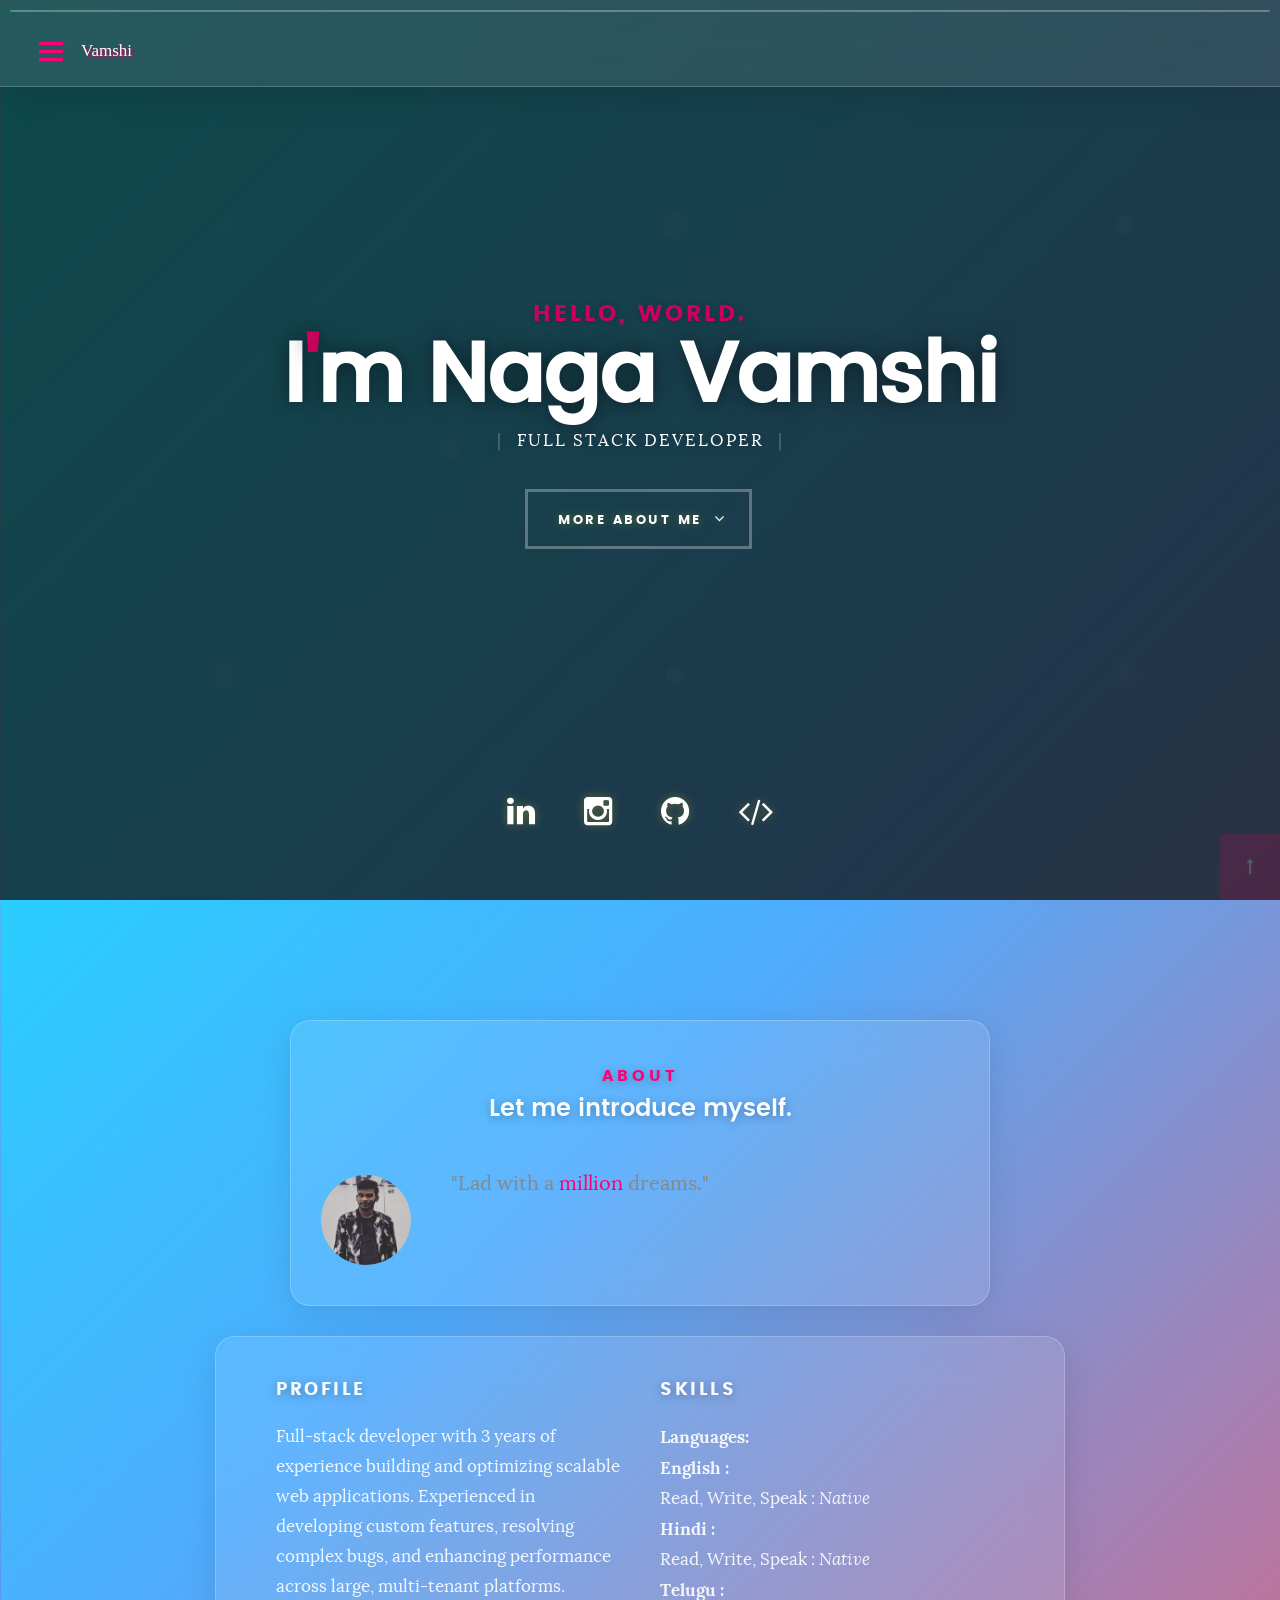
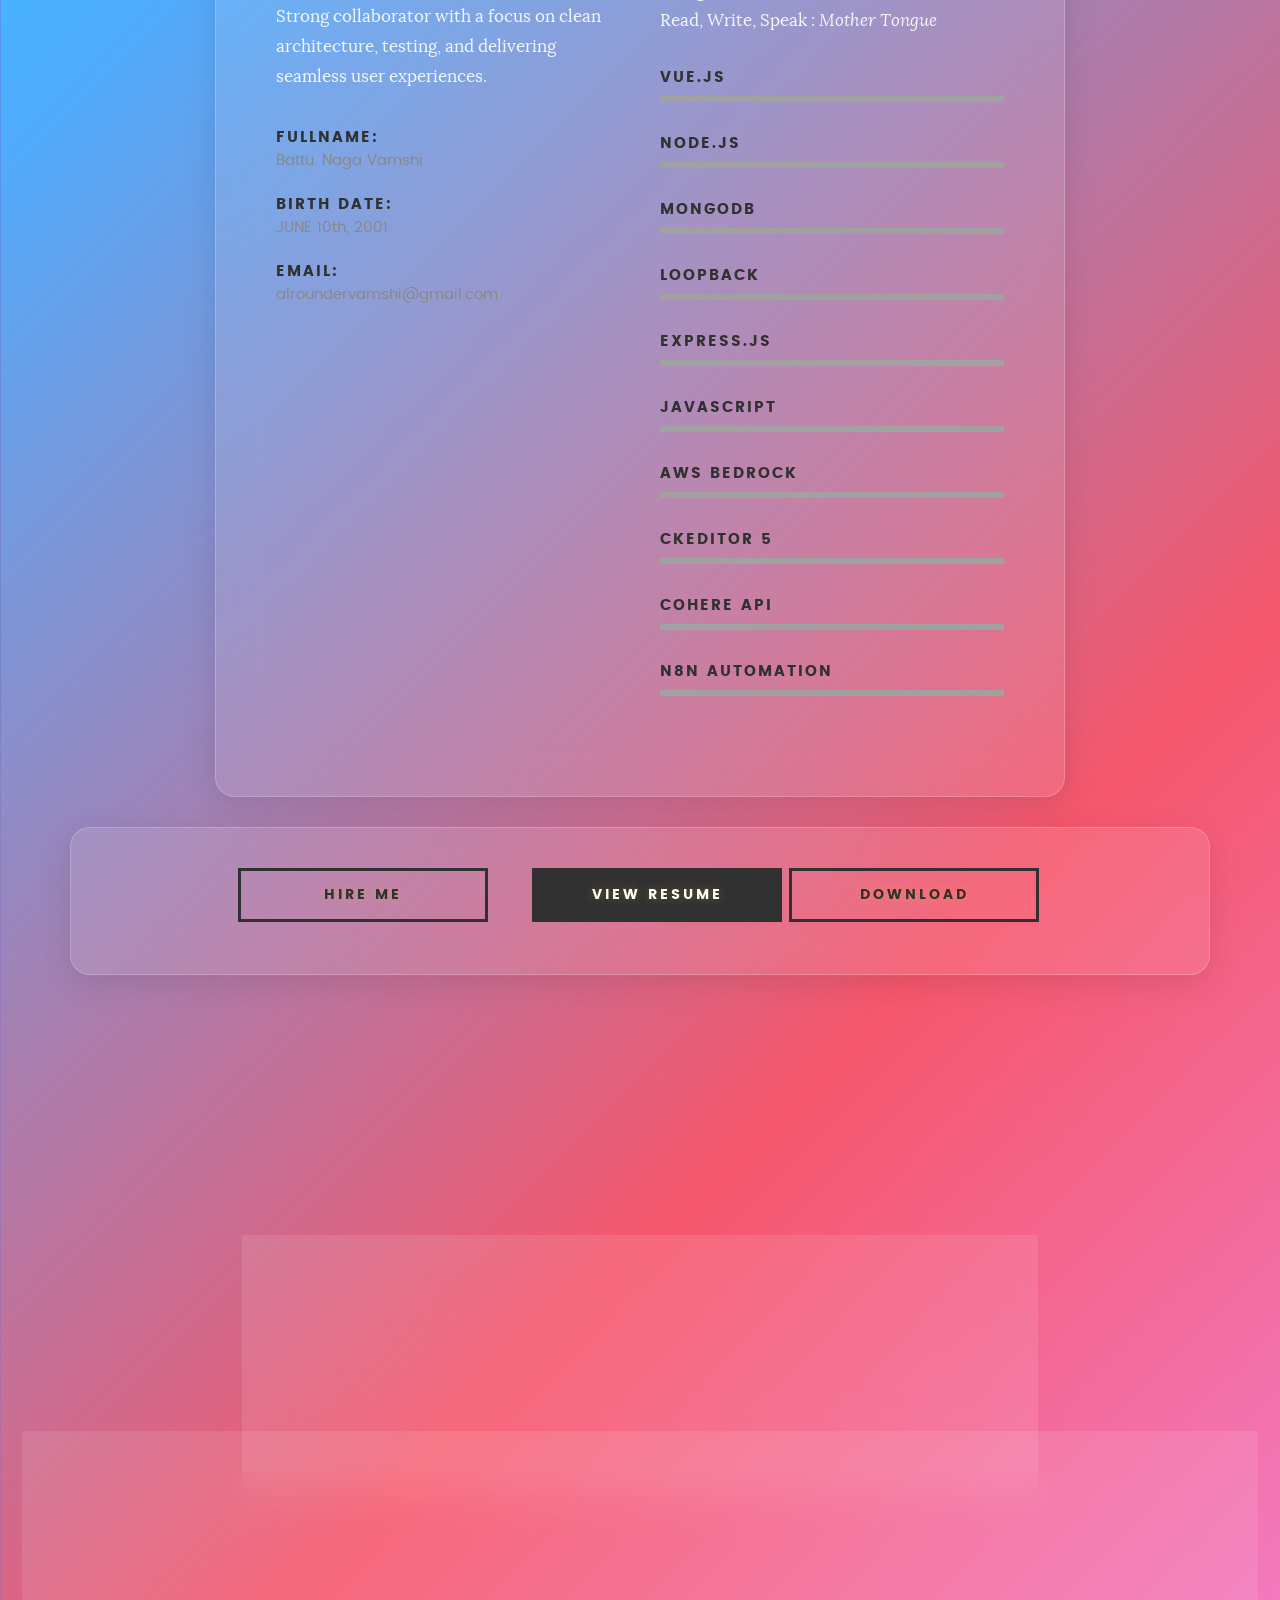
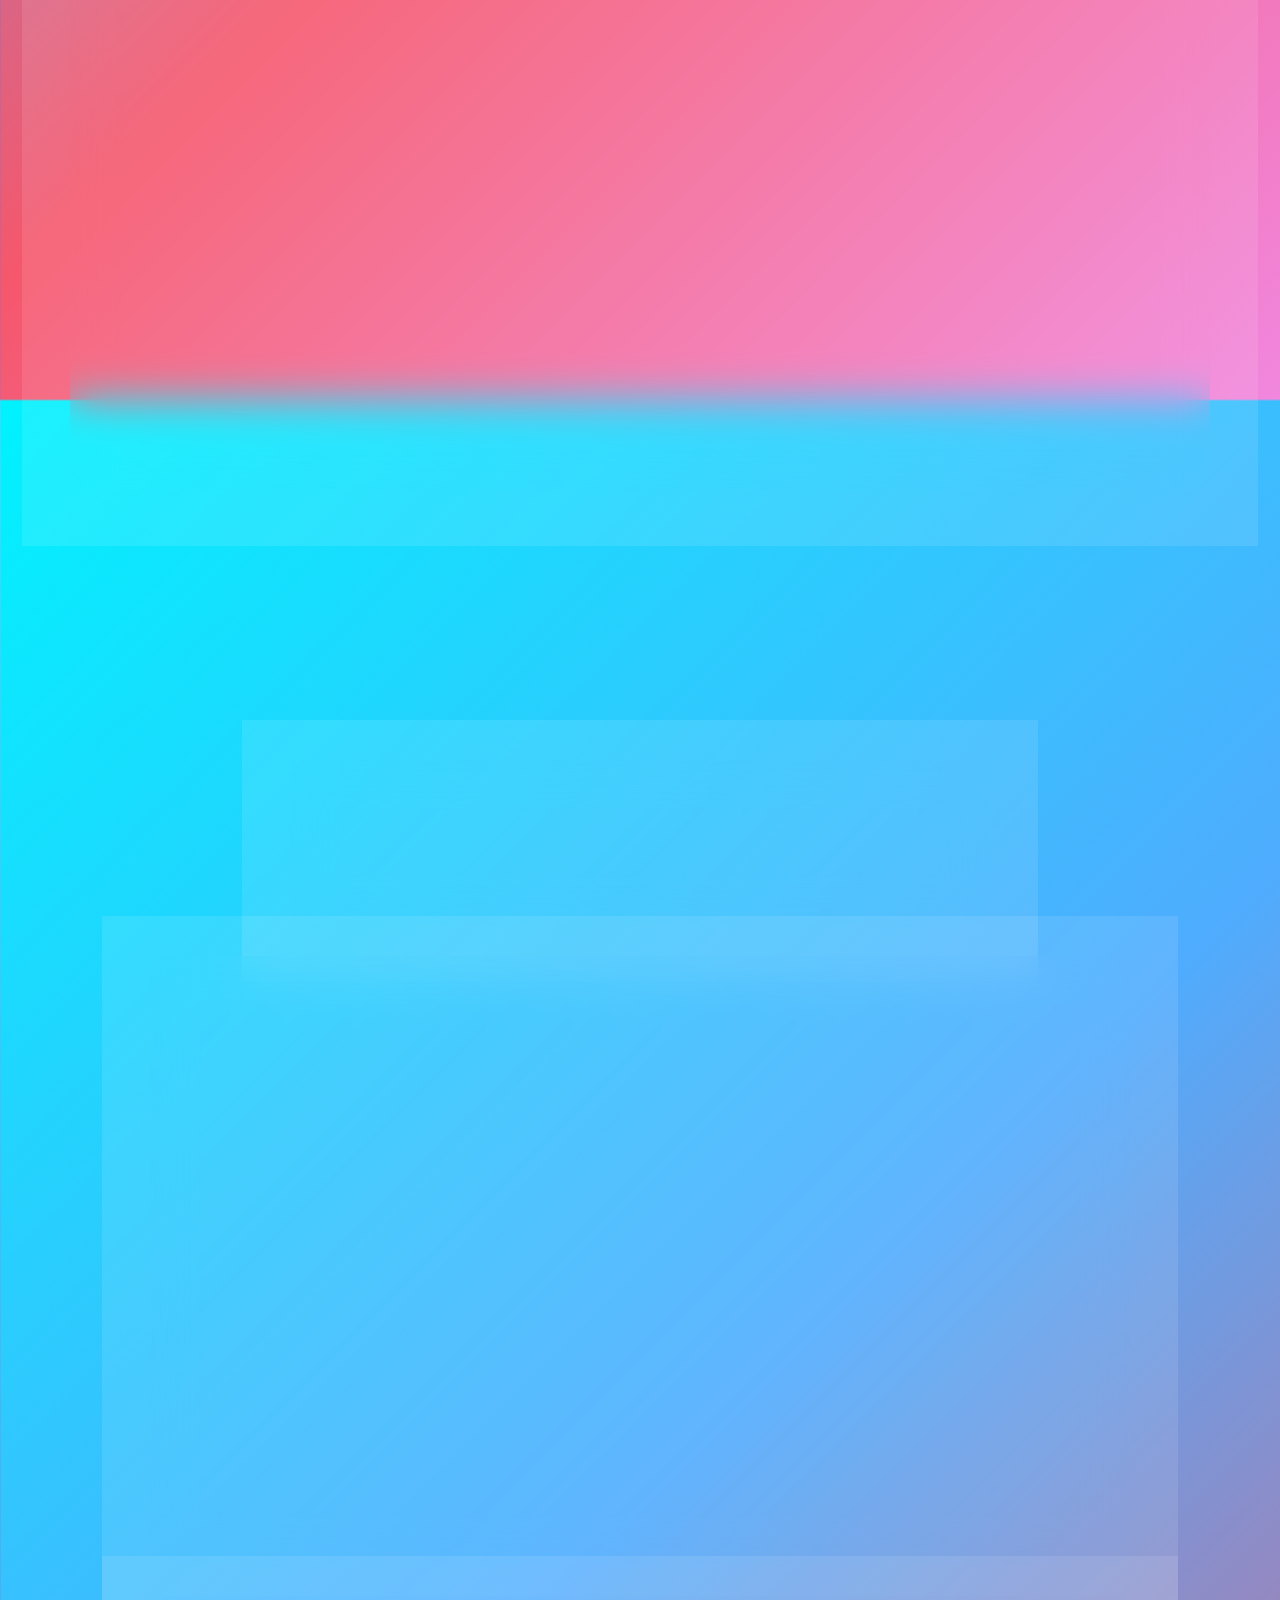
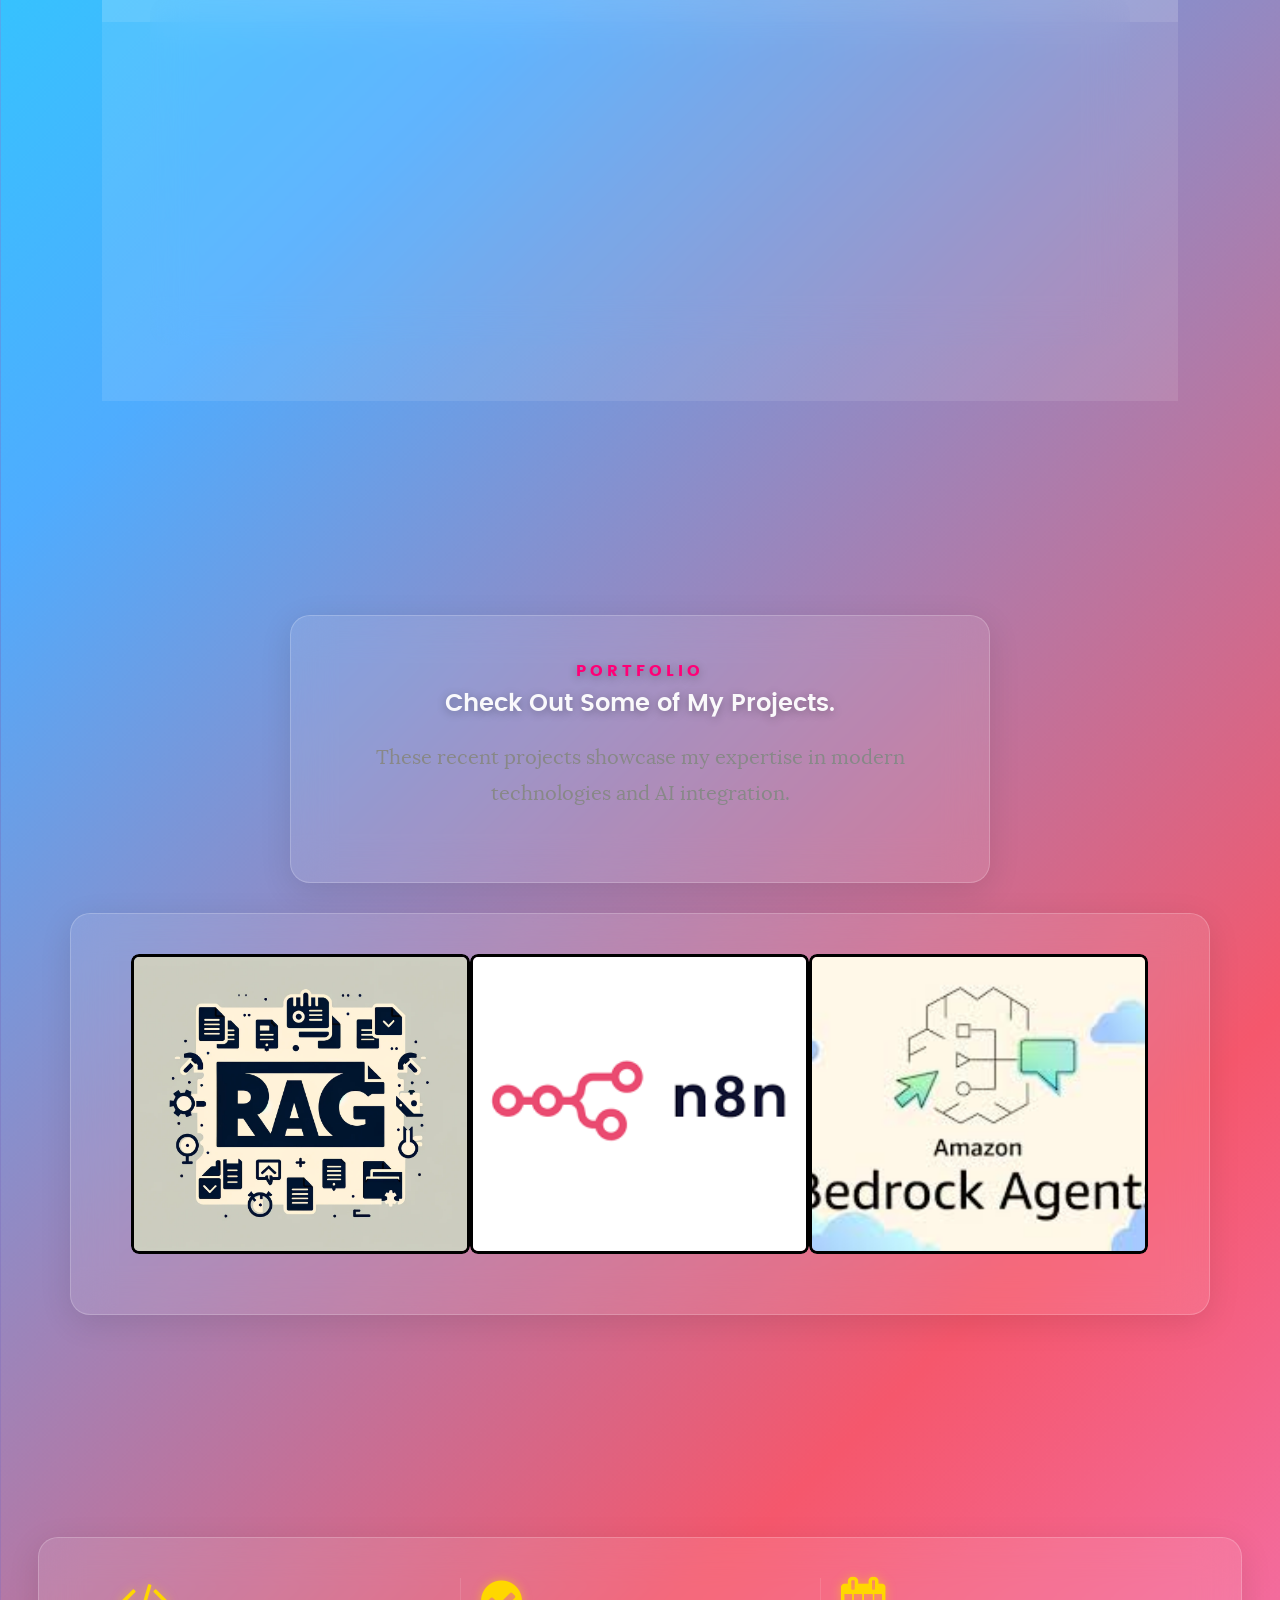
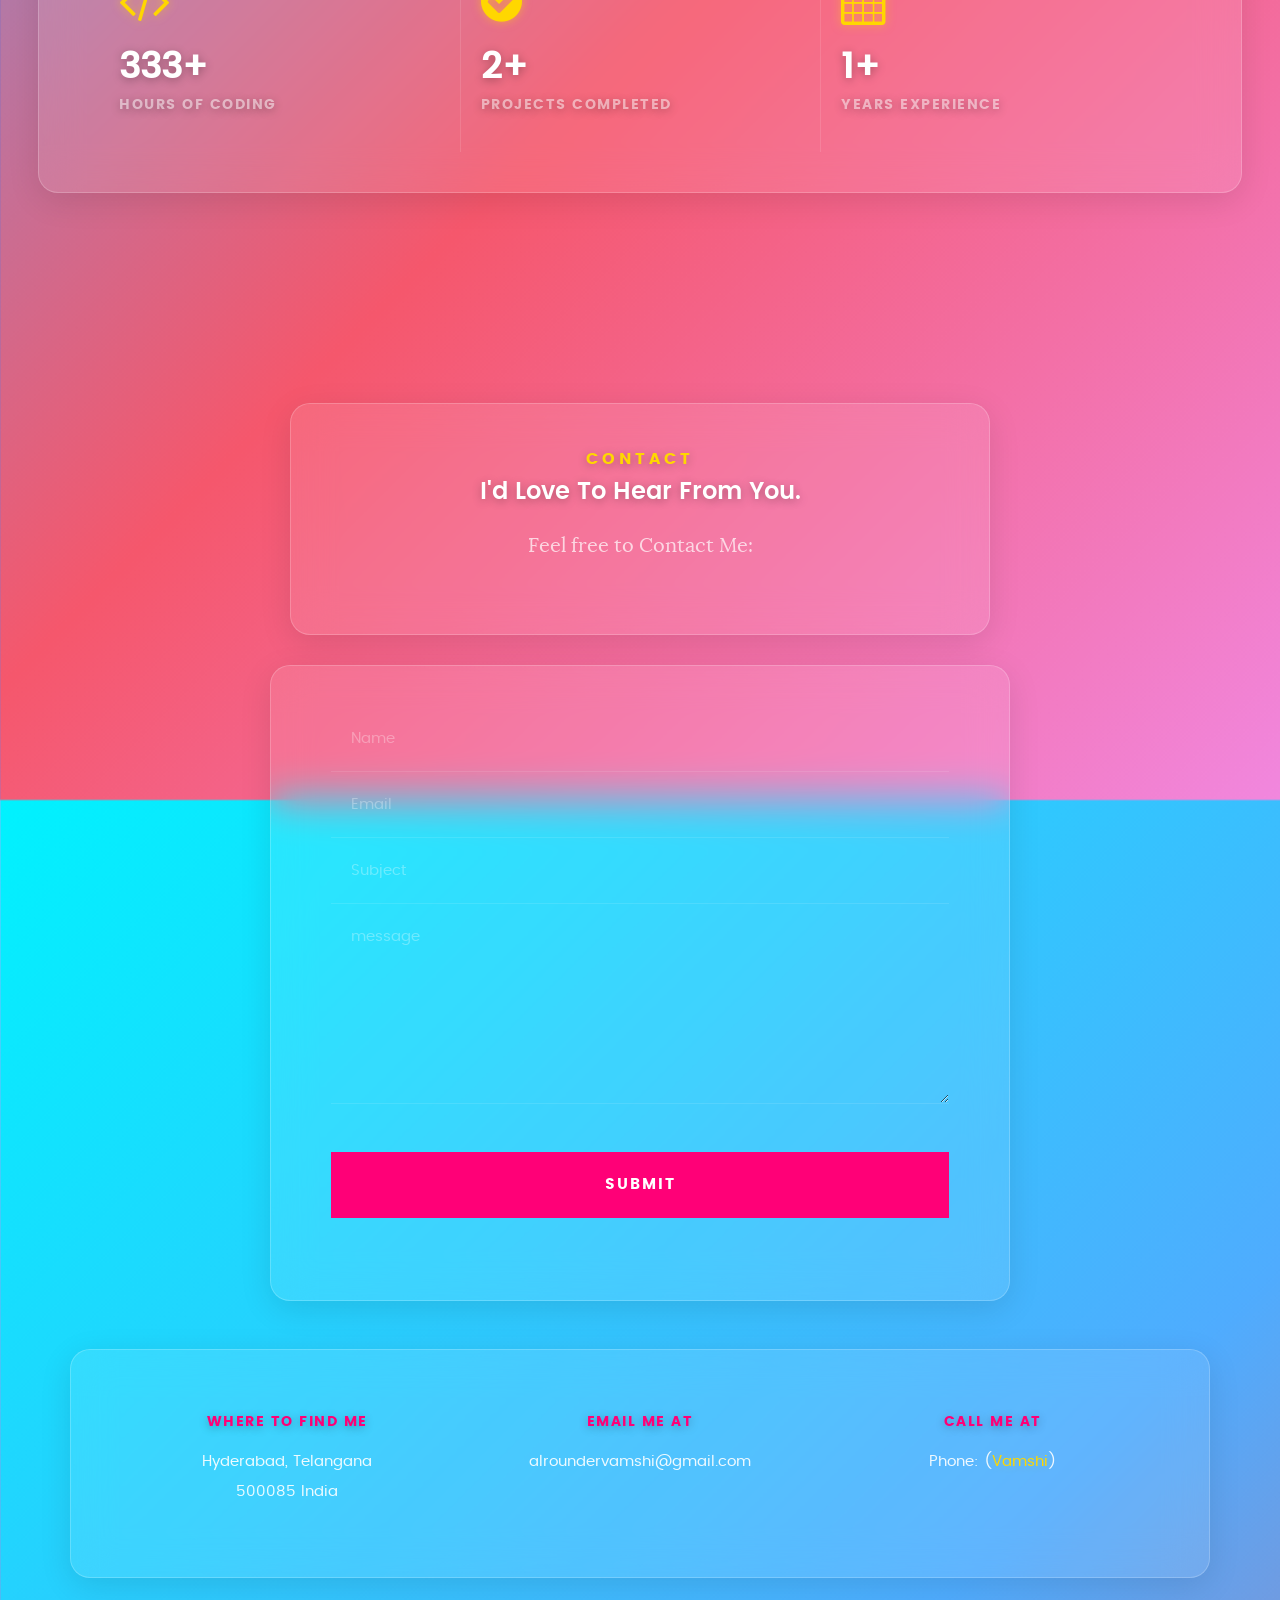
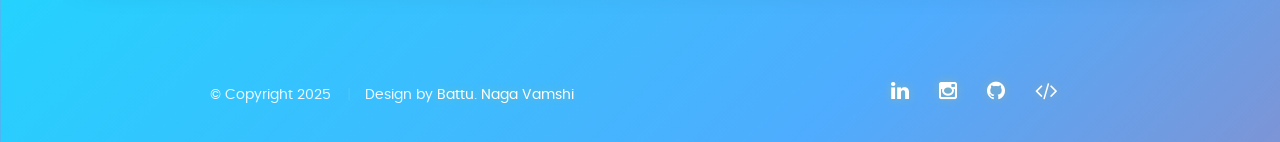
==== commit 085607d6: "14-05" ====
--- a/index.html
+++ b/index.html
@@ -10,7 +10,7 @@
    ================================================== -->
    <meta charset="utf-8">
 	<title>Naga Vamshi | Portfolio Website | Developer</title>
-	<meta name="description" content="Naga Vamshi is a Full Stack Developer with 2+ years of experience building scalable web applications">  
+	<meta name="description" content="Naga Vamshi is a Full Stack Developer with 3+ years of experience building scalable web applications">  
 	<meta name="author" content="Battu. Naga Vamshi">
 
     <meta name="keywords" content="Naga Vamshi, Hyderabad, full stack developer, web developer"/>
@@ -21,7 +21,7 @@
     <meta name="revised" content="Wednesday, 25 September 2025" />
     <meta name="abstract" content="Naga Vamshi">
     <meta name="topic" content="Naga Vamshi portfolio">
-    <meta name="summary" content="This is Naga Vamshi's Portfolio Website - Full-stack developer with 2+ years of experience at Applaud Solutions">
+    <meta name="summary" content="This is Naga Vamshi's Portfolio Website - Full-stack developer with 3+ years of experience at Applaud Solutions">
     <meta name="Classification" content="Business">
     <meta name="author" content="Naga Vamshi, alroundervamshi@gmail.com">
     <meta name="designer" content="Naga Vamshi">
@@ -43,14 +43,14 @@
    <meta property="og:type" content="website">
    <meta property="og:url" content="https://nagavamshi2001.github.io/profile/">
    <meta property="og:title" content="Naga Vamshi - Full Stack Developer Portfolio">
-   <meta property="og:description" content="Full-stack developer with 2+ years of experience building scalable web applications. Specializing in Vue.js, Node.js, MongoDB, AWS, and AI integrations.">
+   <meta property="og:description" content="Full-stack developer with 3+ years of experience building scalable web applications. Specializing in Vue.js, Node.js, MongoDB, AWS, and AI integrations.">
    <meta property="og:image" content="https://nagavamshi2001.github.io/profile/images/profile-pic.jpg">
    <meta property="og:site_name" content="Naga Vamshi Portfolio">
    
    <meta name="twitter:card" content="summary_large_image">
    <meta name="twitter:url" content="https://nagavamshi2001.github.io/profile/">
    <meta name="twitter:title" content="Naga Vamshi - Full Stack Developer Portfolio">
-   <meta name="twitter:description" content="Full-stack developer with 2+ years of experience building scalable web applications. Specializing in Vue.js, Node.js, MongoDB, AWS, and AI integrations.">
+   <meta name="twitter:description" content="Full-stack developer with 3+ years of experience building scalable web applications. Specializing in Vue.js, Node.js, MongoDB, AWS, and AI integrations.">
    <meta name="twitter:image" content="https://nagavamshi2001.github.io/profile/images/profile-pic.jpg">
 
    <!-- mobile specific metas
@@ -198,7 +198,7 @@
    		<div class="col-six tab-full">
 
    			<h3>Profile</h3>
-                <p>Full-stack developer with 2 years of experience building and optimizing scalable web applications. Experienced in developing custom features, resolving complex bugs, and enhancing performance across large, multi-tenant platforms. Strong collaborator with a focus on clean architecture, testing, and delivering seamless user experiences.</p>
+                <p>Full-stack developer with 3 years of experience building and optimizing scalable web applications. Experienced in developing custom features, resolving complex bugs, and enhancing performance across large, multi-tenant platforms. Strong collaborator with a focus on clean architecture, testing, and delivering seamless user experiences.</p>
 
    			<ul class="info-list">
    				<li>
@@ -271,7 +271,7 @@
    		<div class="col-twelve">
    			<a href="#contact" title="Hire Me" class="button stroke smoothscroll">Hire Me</a>
    			<a href="resume.html" title="View Resume" class="button button-primary" target="_blank">View Resume</a>
-   			<a href="resume.pdf" title="Download Resume" class="button stroke" download>Download</a>
+   			<a href="vamshi_rename.pdf" title="Download Resume" class="button stroke" download>Download</a>
    		</div>   		
    	</div>
 
@@ -305,8 +305,8 @@
 					</div>
 					<div class="timeline-content">
 						<h4><a href="#">Applaud Solutions</a></h4>
-						<p>Built and enhanced tenant-based web applications using Vue.js, Loopback, and MongoDB, ensuring modularity and scalability. Played a key role in redesigning MongoDB schema architecture, improving data consistency and query performance across critical workflows. Developed backend scripts to detect and resolve data inconsistencies, maintaining integrity across multi-tenant databases.</p>
-						<p>Created and extended CKEditor 5 custom plugins, including integrations with AWS Bedrock, video embedding, and iframe support. Contributed to the development and enhancement of an offline UI interface, enabling seamless user experience in low-connectivity environments.</p>
+						<p>Built and enhanced tenant-based web applications using Vue.js, LoopBack, and MongoDB, ensuring modularity and scalability. Played a key role in redesigning MongoDB schema architecture, improving data consistency and query performance across critical workflows. Developed backend scripts to detect and resolve data inconsistencies, maintaining integrity across multi-tenant databases.</p>
+						<p>Created and extended CKEditor 5 custom plugins, including integrations with AWS Bedrock, video embedding, and iframe support. Contributed to the development and enhancement of an offline UI interface, enabling seamless user experience in low-connectivity environments. Collaborated with product, QA, and engineering teams to deliver secure, configurable features across multiple tenants.</p>
 					</div>
 				</div> <!-- /timeline-block -->
 			</div> <!-- /timeline-wrap -->   			
@@ -395,7 +395,7 @@
    					</div>
    					<div class="timeline-header">
    						<h3>MongoDB Node.js Developer Path</h3>
-   						<p>June 2024</p>
+   						<p>June 2025</p>
    					</div>
    					<div class="timeline-content">
    						<h4><a href="#">MongoDB University</a></h4>
@@ -576,8 +576,8 @@
 					<i class="fa fa-calendar"></i>
 				</div>
 
-				<h3 class="stat-count" data-count="2">
-					2+
+				<h3 class="stat-count" data-count="3">
+					3+
 				</h3>
 
 				<h5 class="stat-title">
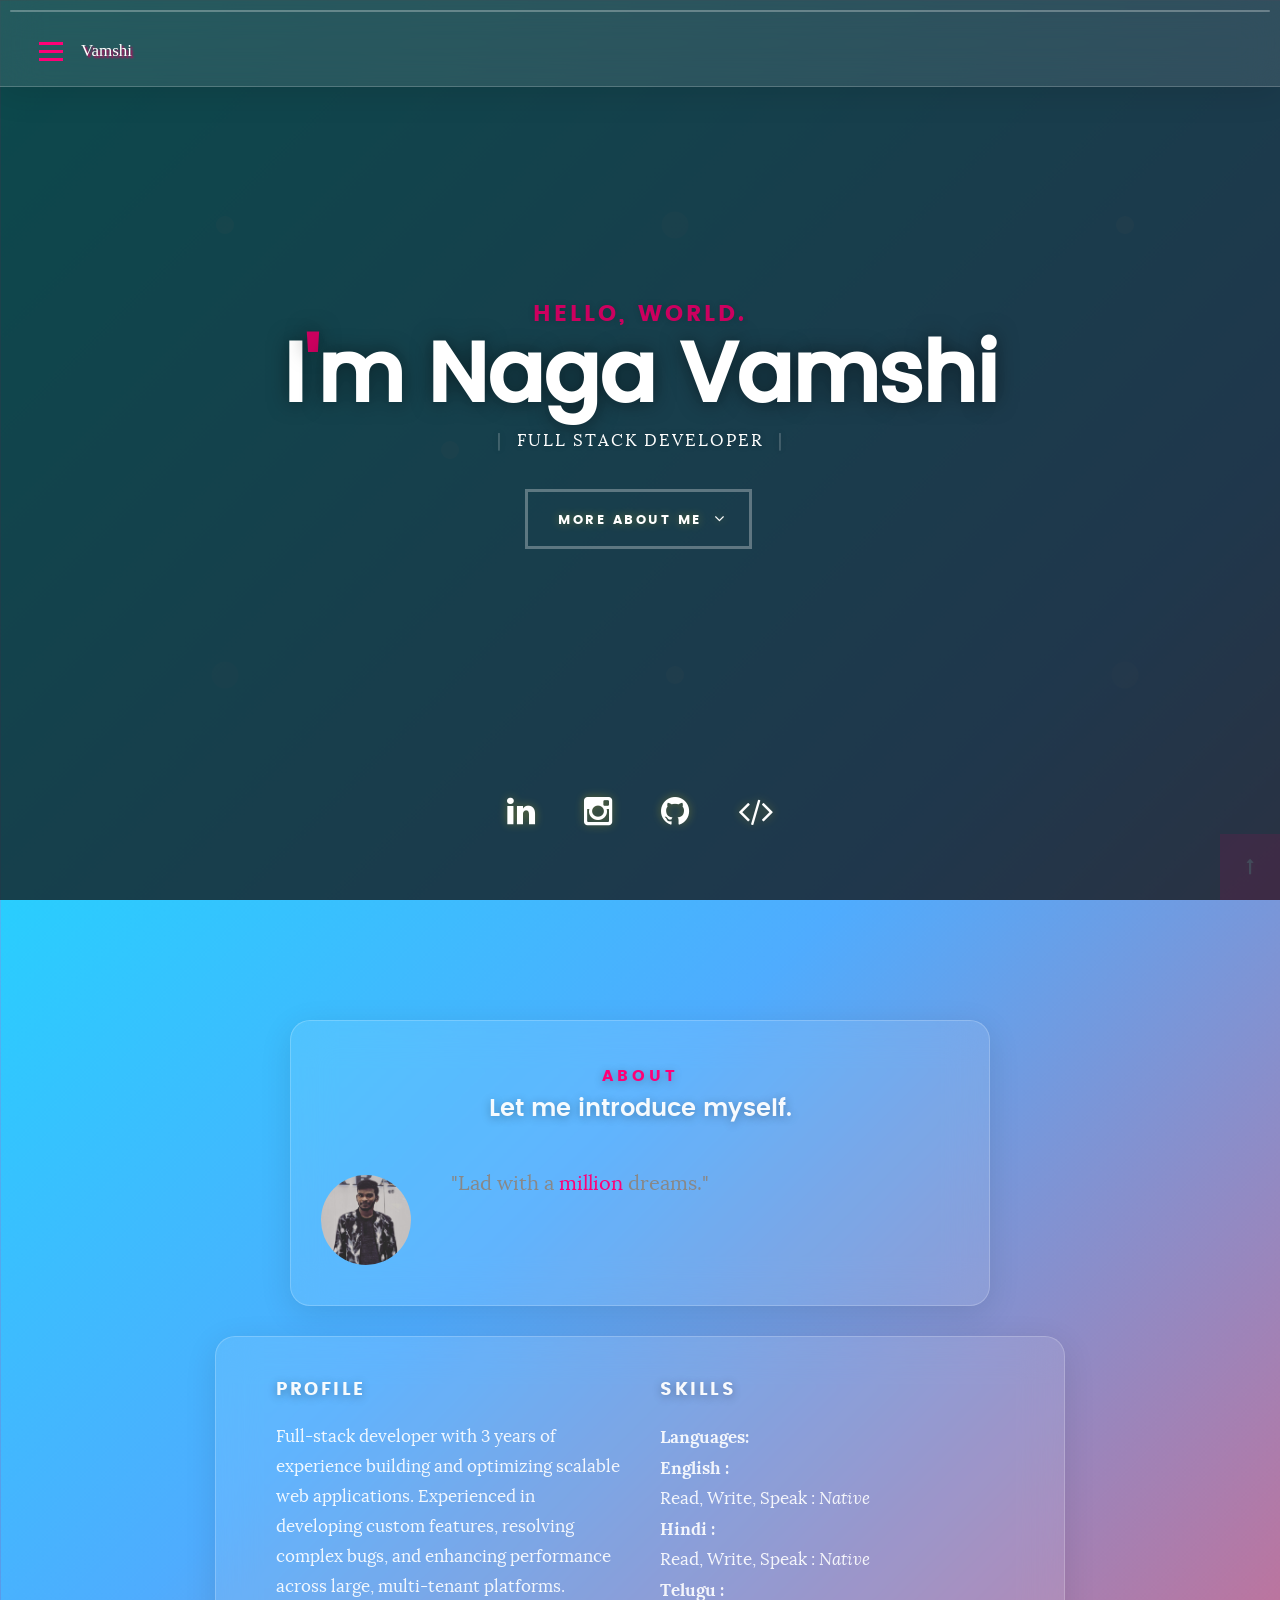
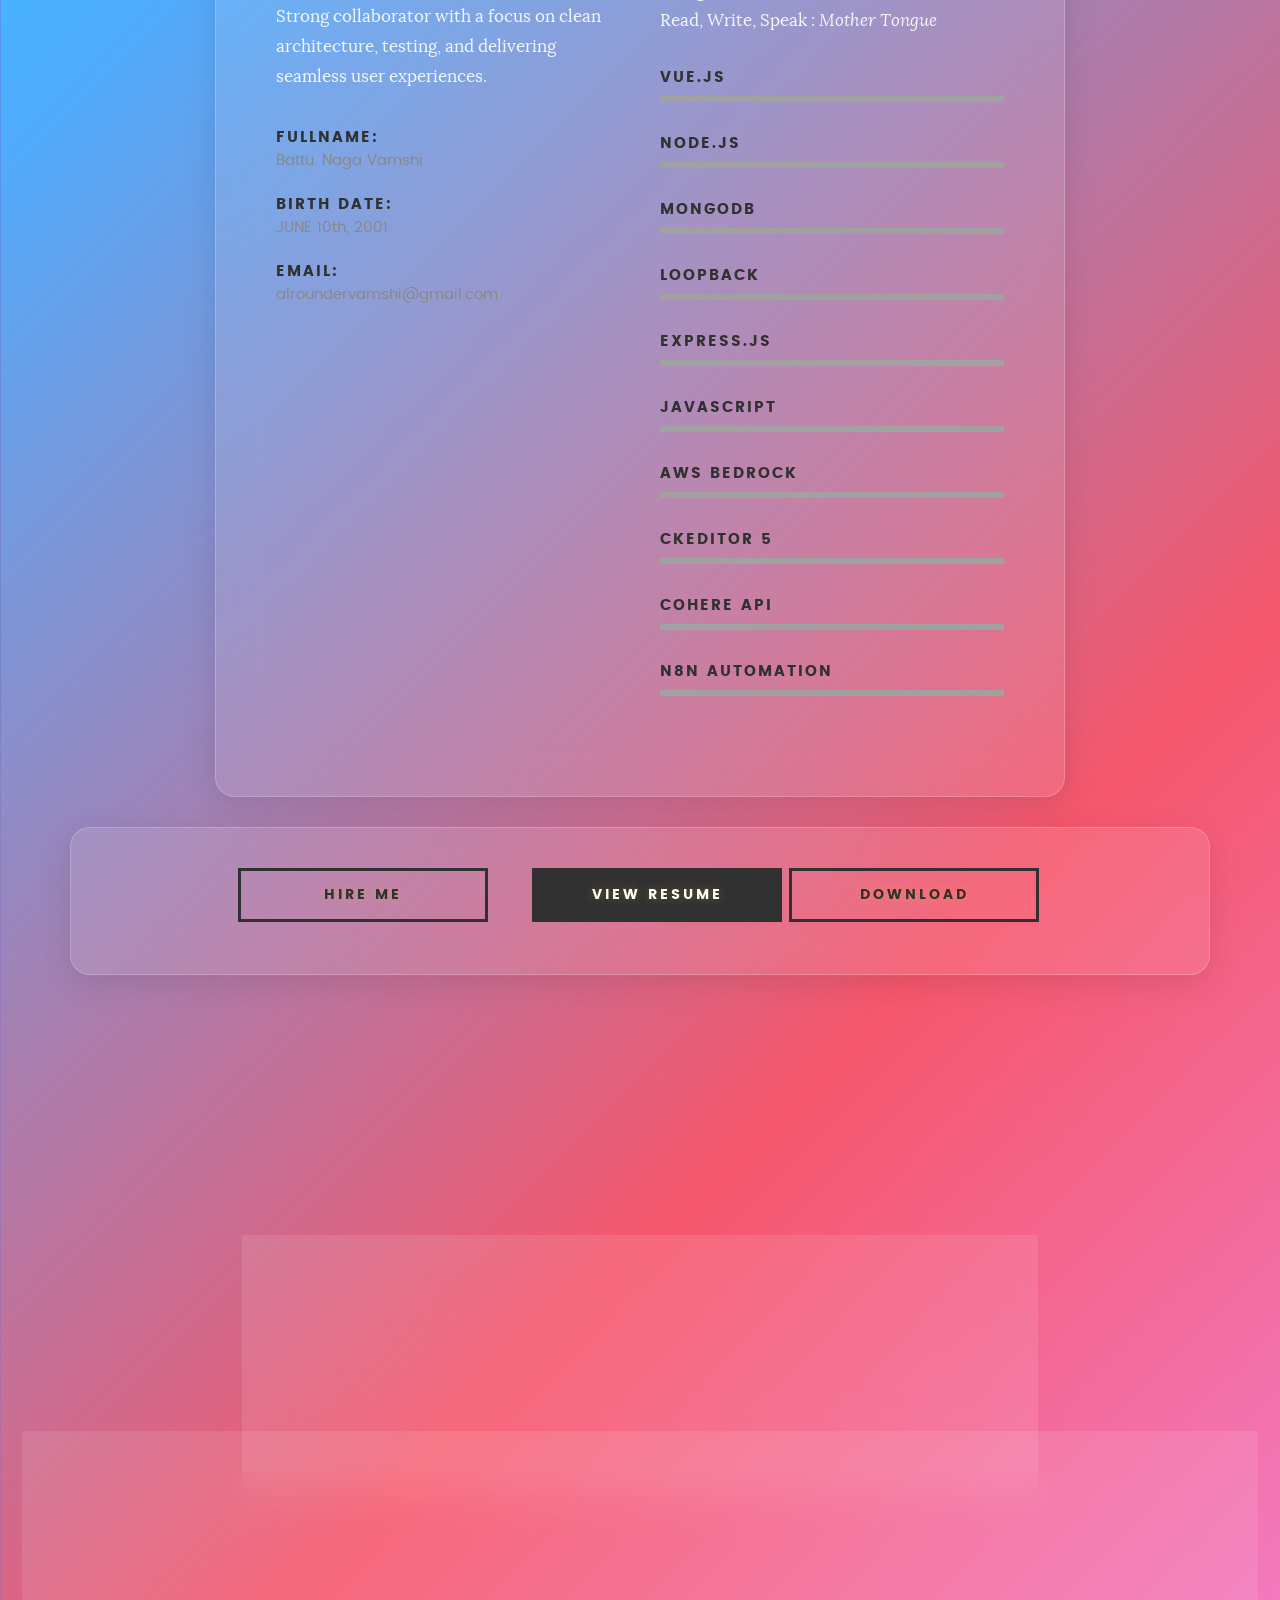
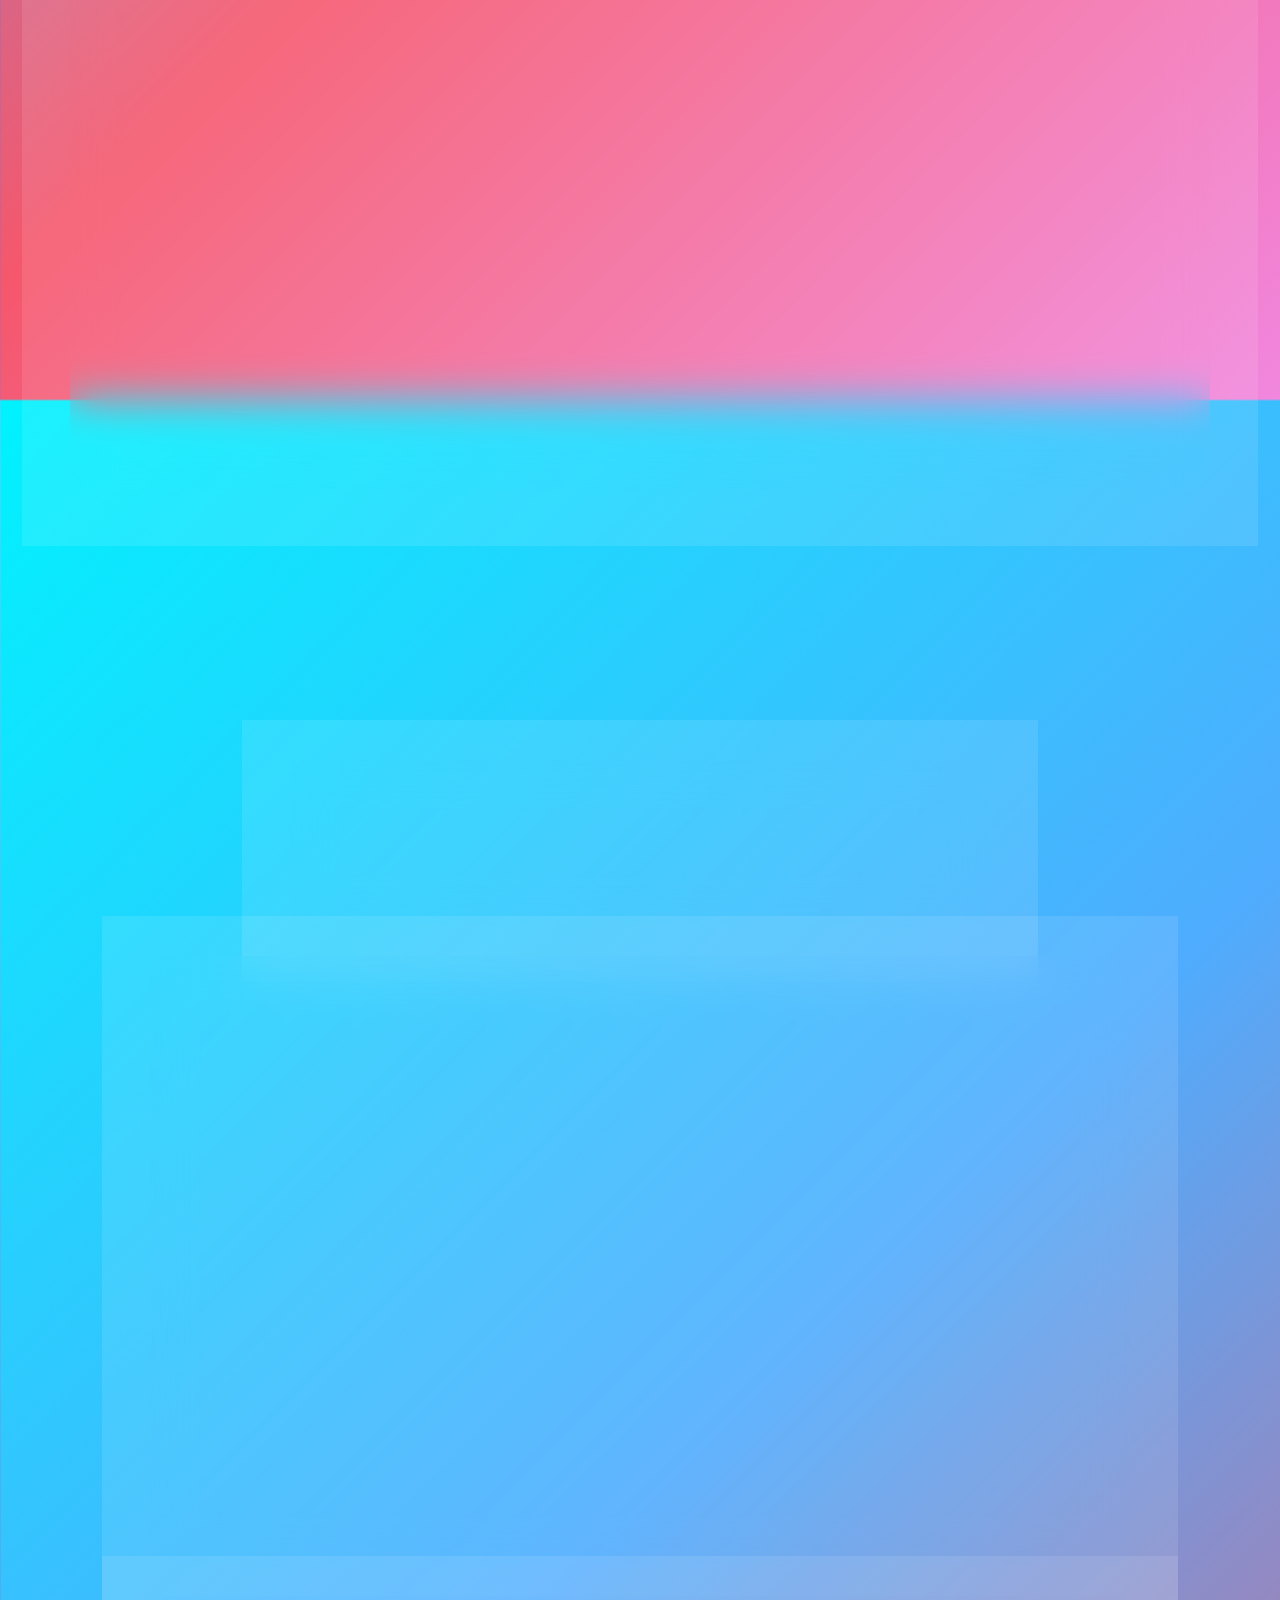
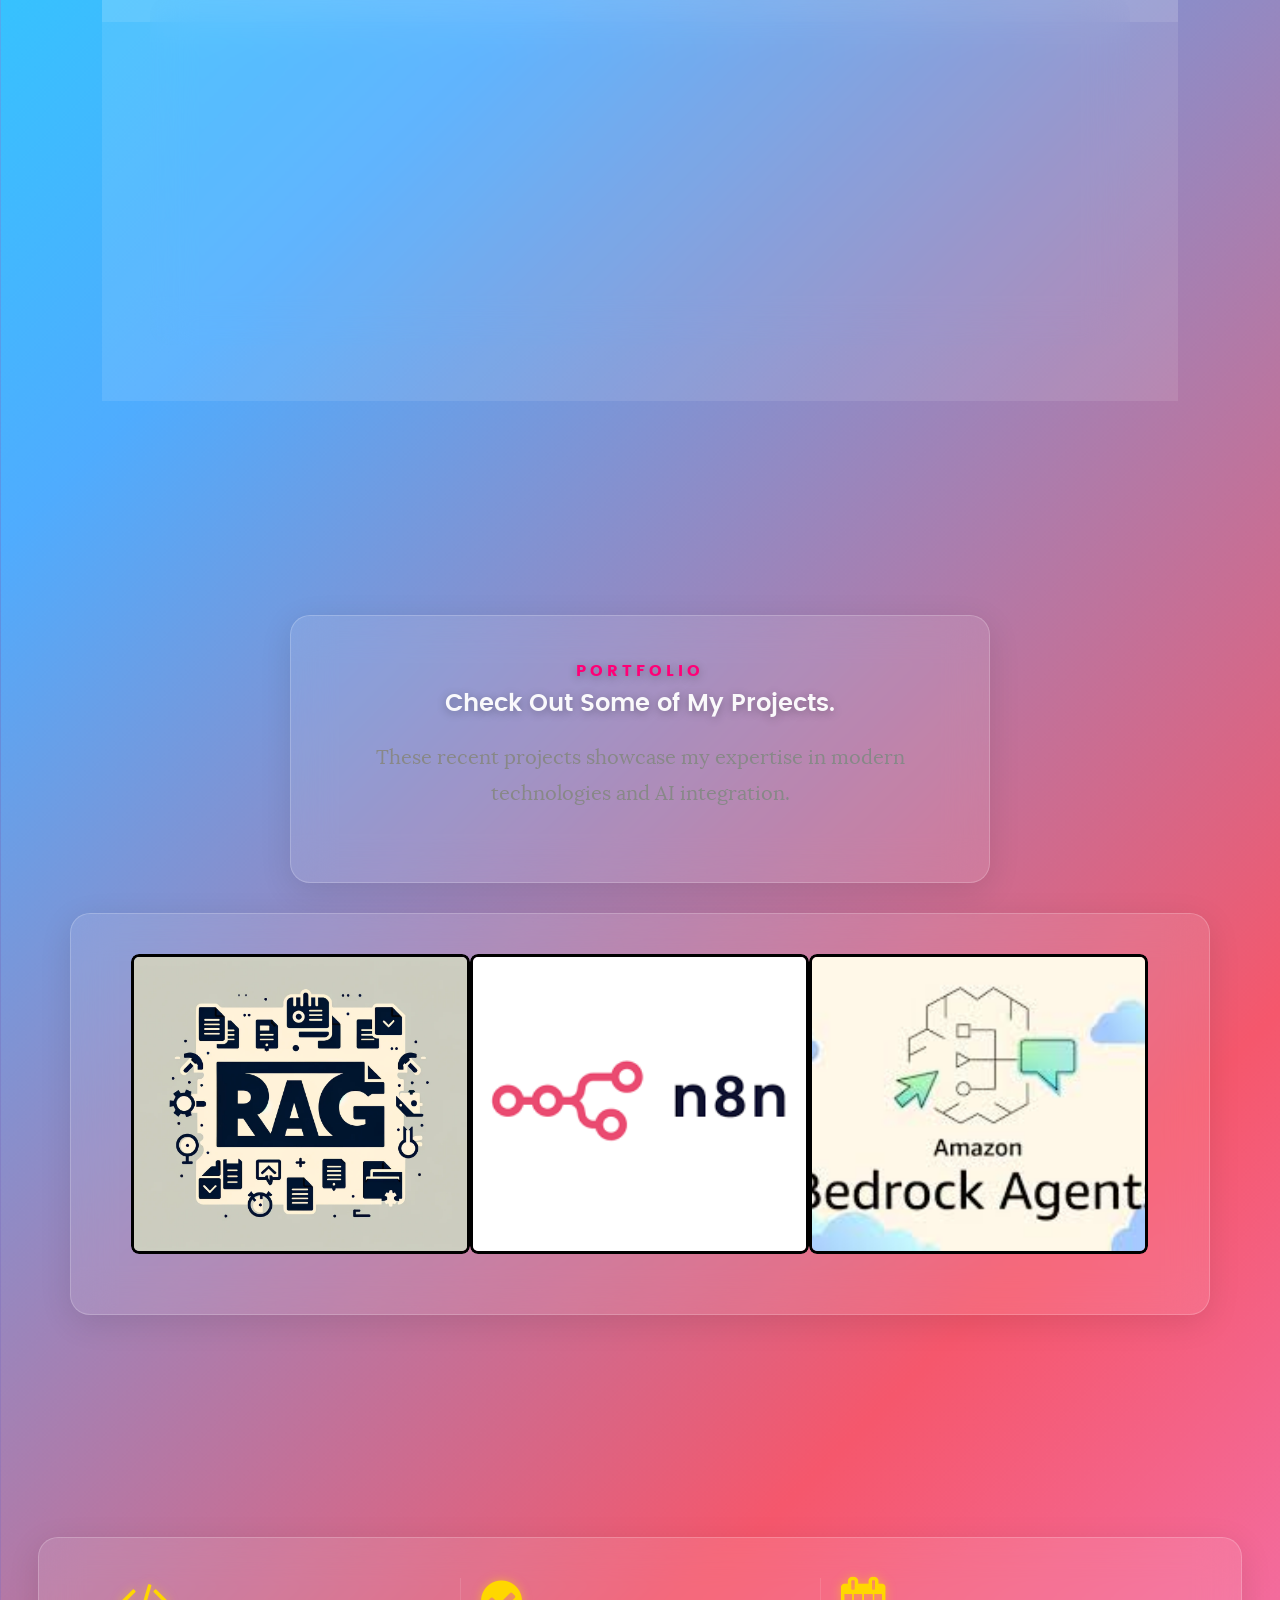
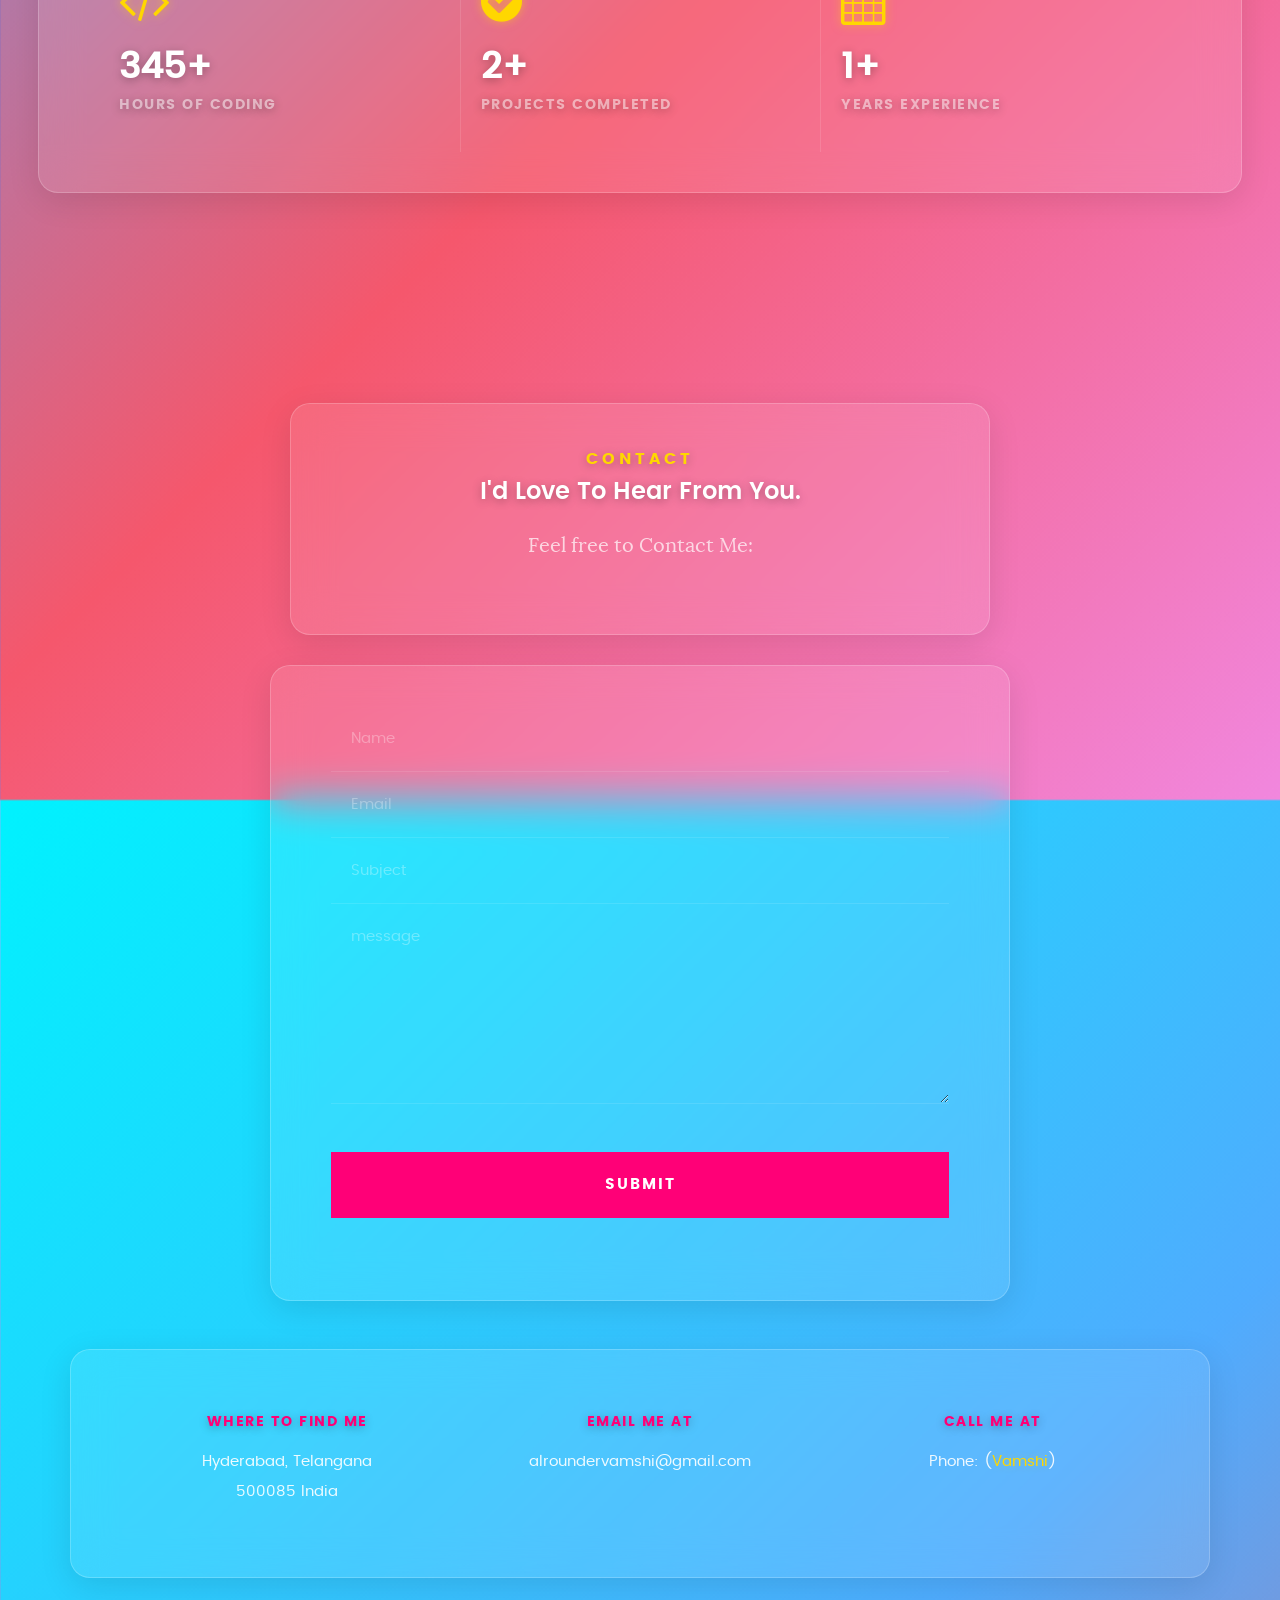
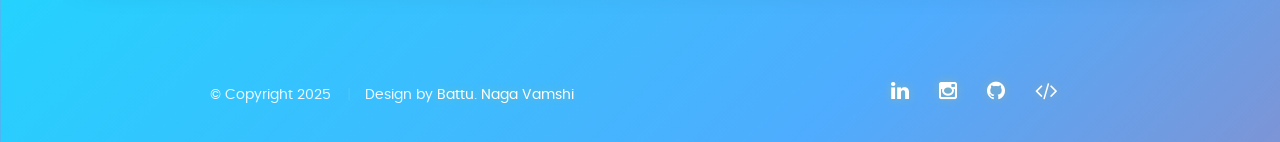
==== commit 11b05977: "correct resume" ====
--- a/index.html
+++ b/index.html
@@ -271,7 +271,7 @@
    		<div class="col-twelve">
    			<a href="#contact" title="Hire Me" class="button stroke smoothscroll">Hire Me</a>
    			<a href="resume.html" title="View Resume" class="button button-primary" target="_blank">View Resume</a>
-   			<a href="vamshi_rename.pdf" title="Download Resume" class="button stroke" download>Download</a>
+   			<a href="vamshi_rename1.pdf" title="Download Resume" class="button stroke" download>Download</a>
    		</div>   		
    	</div>
 
